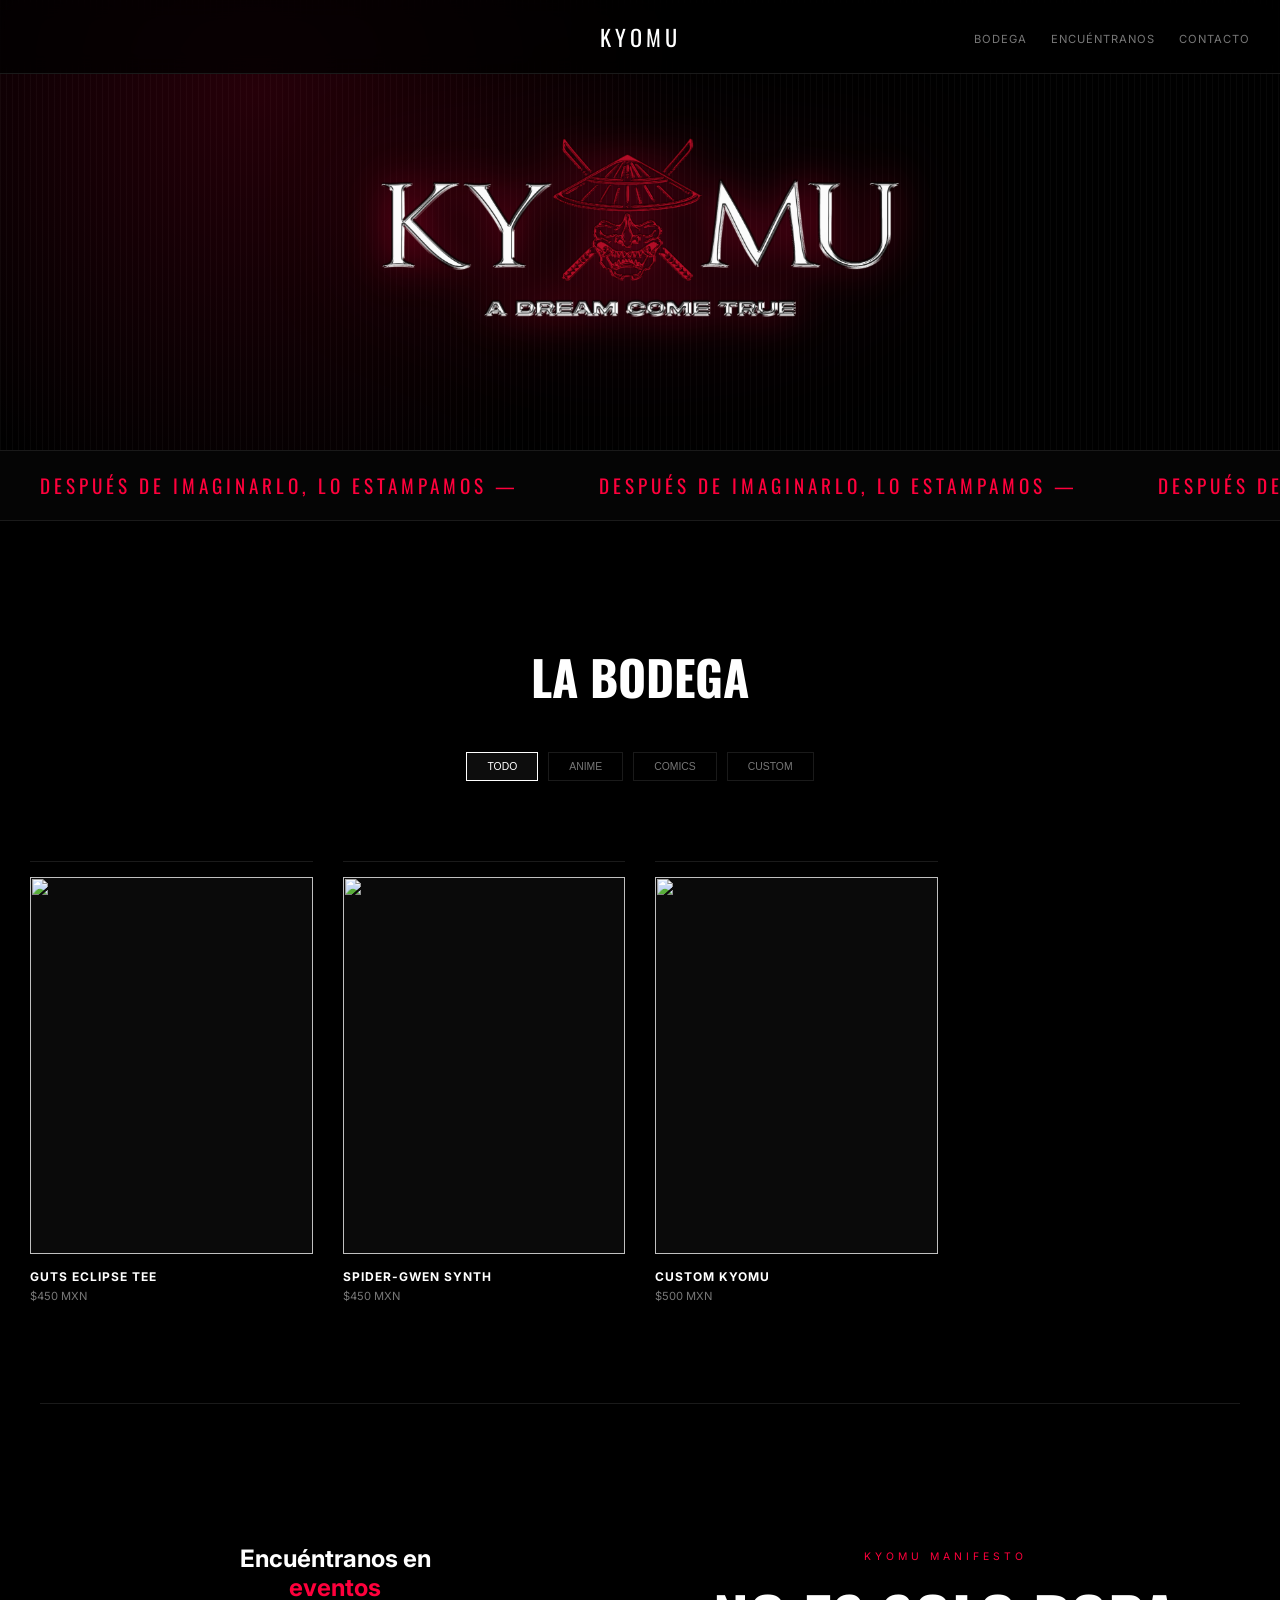
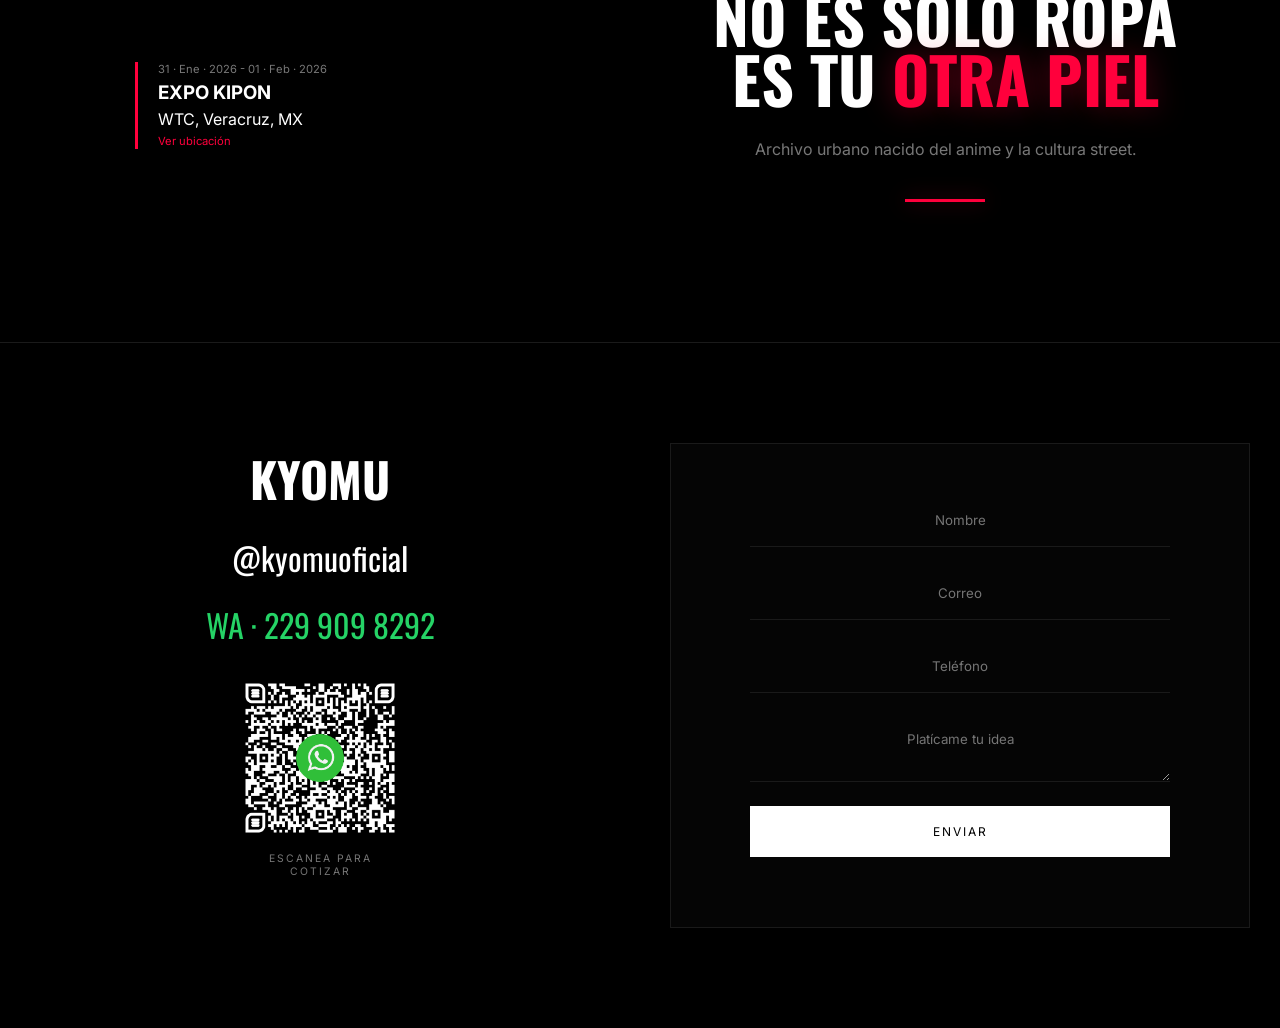
==== index.html @ 56b62569 "titulo" ====
<!DOCTYPE html>
<html lang="es">

<head>
    <meta charset="UTF-8">
    <meta name="viewport" content="width=device-width, initial-scale=1.0">
    <title>KYOMU | STREETWEAR</title>

    <link href="https://fonts.googleapis.com/css2?family=Inter:wght@300;400;700&family=Oswald:wght@600;700&display=swap"
        rel="stylesheet">

    <link rel="icon" href="/favicon.ico" type="image/x-icon">

    <style>
        :root {
            --bg: #000;
            --text: #fff;
            --muted: #777;
            --accent: #ff003c;
            --border: #1a1a1a;
            --font-main: 'Inter', sans-serif;
            --font-display: 'Oswald', sans-serif;
        }

        * {
            margin: 0;
            padding: 0;
            box-sizing: border-box;
        }

        html {
            scroll-behavior: smooth;
        }

        body {
            background: var(--bg);
            color: var(--text);
            font-family: var(--font-main);
            overflow-x: hidden;
        }

        /* Ocultar elementos */
        .hidden {
            display: none !important;
        }

        /* ================= HEADER ================= */
        header {
            position: fixed;
            top: 0;
            width: 100%;
            z-index: 1000;
            padding: 20px 30px;
            display: flex;
            justify-content: center;
            align-items: center;
            background: rgba(0, 0, 0, 0.75);
            backdrop-filter: blur(10px);
            border-bottom: 1px solid var(--border);
        }

        .logo {
            font-family: var(--font-display);
            letter-spacing: 4px;
            font-size: 1.4rem;
        }

        nav {
            position: absolute;
            right: 30px;
        }

        nav a {
            margin-left: 20px;
            font-size: 0.7rem;
            text-transform: uppercase;
            color: var(--muted);
            text-decoration: none;
            letter-spacing: 1px;
        }

        nav a:hover {
            color: var(--text);
        }

        /* ================= HERO ================= */
        .hero {
            min-height: 50vh;
            display: flex;
            justify-content: center;
            padding: 120px 30px 40px;
            text-align: center;
            background:
                radial-gradient(circle at 20% 20%, rgba(255, 0, 60, 0.15), transparent 40%),
                repeating-linear-gradient(90deg, rgba(255, 255, 255, 0.03) 0, rgba(255, 255, 255, 0.03) 1px, transparent 1px, transparent 6px),
                #000;
        }

        .hero-logo {
            max-width: 520px;
            margin: 0 auto;
        }

        .hero-logo img {
            width: 100%;
            height: auto;
            display: block;
            filter: drop-shadow(0 0 20px rgba(255, 0, 60, 0.45)) drop-shadow(0 0 60px rgba(255, 0, 60, 0.25));
            opacity: 0;
            animation: heroLogoFade 1.4s ease forwards;
        }

        @keyframes heroLogoFade {
            from {
                opacity: 0;
                transform: scale(0.94);
            }

            to {
                opacity: 1;
                transform: scale(1);
            }
        }

        /* ================= TICKER ================= */
        .ticker {
            overflow: hidden;
            border-top: 1px solid var(--border);
            border-bottom: 1px solid var(--border);
            background: #050505;
        }

        .ticker-track {
            display: flex;
            width: max-content;
            animation: scroll 25s linear infinite;
        }

        .ticker span {
            font-family: var(--font-display);
            font-size: 1.2rem;
            letter-spacing: 4px;
            text-transform: uppercase;
            padding: 20px 40px;
            white-space: nowrap;
            color: var(--accent);
        }

        @keyframes scroll {
            to {
                transform: translateX(-50%);
            }
        }

        /* ================= SHOP ================= */
        .shop-header {
            padding: 120px 30px 40px;
            text-align: center;
        }

        .shop-header h2 {
            font-family: var(--font-display);
            font-size: 3rem;
            text-transform: uppercase;
        }

        .filter-nav {
            display: flex;
            gap: 10px;
            justify-content: center;
            margin-top: 40px;
        }

        .filter-btn {
            background: none;
            border: 1px solid var(--border);
            color: var(--muted);
            padding: 8px 20px;
            font-size: 0.65rem;
            text-transform: uppercase;
            cursor: pointer;
            transition: 0.3s;
        }

        .filter-btn.active {
            border-color: var(--text);
            color: var(--text);
            background: rgba(255, 255, 255, 0.05);
        }

        .grid {
            display: grid;
            grid-template-columns: repeat(2, 1fr);
            gap: 30px;
            padding: 40px 30px 100px;
        }

        .card {
            border-top: 1px solid var(--border);
            padding-top: 15px;
        }

        .img-box {
            aspect-ratio: 3/4;
            background: #0a0a0a;
            overflow: hidden;
            margin-bottom: 15px;
        }

        .img-box img {
            width: 100%;
            height: 100%;
            object-fit: cover;
            transition: .6s;
        }

        .card:hover img {
            transform: scale(1.08);
        }

        .card-info h3 {
            font-size: 0.75rem;
            text-transform: uppercase;
            letter-spacing: 1px;
        }

        .card-info p {
            font-size: 0.7rem;
            color: var(--muted);
            margin-top: 5px;
        }

        /* ================= EVENTS & MANIFESTO ================= */
        .split-section {
            padding: 140px 30px;
            border-top: 1px solid var(--border);
            display: grid;
            gap: 80px;
            text-align: center;
        }

        .event-list {
            margin-top: 60px;
            display: grid;
            gap: 40px;
            max-width: 400px;
            margin-left: auto;
            margin-right: auto;
        }

        .event {
            border-left: 3px solid var(--accent);
            padding-left: 20px;
            opacity: 0;
            transform: translateY(20px);
            transition: .6s ease;
            text-align: left;
        }

        .event.visible {
            opacity: 1;
            transform: translateY(0);
        }

        .event .date {
            font-size: 0.7rem;
            color: var(--muted);
        }

        .event h3 {
            text-transform: uppercase;
            margin: 5px 0;
        }

        .event a {
            font-size: 0.7rem;
            color: var(--accent);
            text-decoration: none;
        }

        .countdown {
            margin-top: 40px;
            font-size: 1.1rem;
            color: var(--accent);
            letter-spacing: 2px;
            font-family: var(--font-display);
            text-transform: uppercase;
        }

        .manifesto-vibe .tagline {
            display: inline-block;
            font-size: 0.65rem;
            letter-spacing: 4px;
            text-transform: uppercase;
            color: var(--accent);
            margin-bottom: 25px;
        }

        .manifesto-vibe h2 {
            font-family: var(--font-display);
            font-size: clamp(2.5rem, 5vw, 4rem);
            line-height: 0.95;
            text-transform: uppercase;
        }

        .manifesto-vibe .accent {
            color: var(--accent);
            text-shadow: 0 0 30px rgba(255, 0, 60, 0.35);
        }

        .manifesto-lead {
            margin-top: 30px;
            font-size: 1rem;
            max-width: 420px;
            margin-left: auto;
            margin-right: auto;
            color: var(--muted);
        }

        .manifesto-bar {
            width: 80px;
            height: 3px;
            background: var(--accent);
            margin: 40px auto 0;
            box-shadow: 0 0 20px rgba(255, 0, 60, 0.4);
        }

        /* ================= FOOTER ================= */
        .footer {
            padding: 100px 30px;
            display: grid;
            gap: 60px;
            border-top: 1px solid var(--border);
            text-align: center;
        }

        .footer-left,
        .footer-right {
            display: flex;
            flex-direction: column;
            align-items: center;
        }

        .footer-left h2 {
            font-family: var(--font-display);
            font-size: 3rem;
        }

        .footer-left a {
            display: block;
            margin-top: 20px;
            font-size: 0.9rem;
            text-decoration: none;
        }

        .footer-left .ig {
            font-family: var(--font-display);
            font-size: 2rem;
            color: white;
        }

        .footer-left .wa {
            font-family: var(--font-display);
            font-size: 2rem;
            color: #25D366;
        }

        .qr-box {
            margin-top: 30px;
            max-width: 160px;
            text-align: center;
        }

        .qr-box img {
            width: 100%;
            border-radius: 8px;
            transition: .4s;
        }

        .qr-box img:hover {
            transform: scale(1.05);
            box-shadow: 0 0 25px rgba(255, 0, 60, 0.3);
        }

        .qr-box p {
            margin-top: 10px;
            font-size: 0.65rem;
            letter-spacing: 2px;
            text-transform: uppercase;
            color: var(--muted);
        }

        .footer-right {
            border: 1px solid var(--border);
            padding: 50px 40px;
            background: #050505;
        }

        .footer-right form {
            width: 100%;
            max-width: 420px;
        }

        .footer-right input,
        .footer-right textarea,
        .footer-right button {
            width: 100%;
            background: none;
            border: none;
            border-bottom: 1px solid var(--border);
            padding: 18px 0;
            color: white;
            margin-bottom: 20px;
            text-align: center;
            font-family: var(--font-main);
        }

        .footer-right button {
            background: white;
            color: black;
            border: none;
            font-size: 0.75rem;
            letter-spacing: 2px;
            text-transform: uppercase;
            cursor: pointer;
            transition: 0.3s;
        }

        .footer-right button:hover {
            background: var(--accent);
            color: white;
        }

        /* ================= EFFECTS ================= */
        .glitch-text {
            animation: glitch 0.6s linear;
        }

        @keyframes glitch {
            20% {
                transform: translate(-2px, 1px);
            }

            40% {
                transform: translate(2px, -1px);
            }

            60% {
                transform: translate(-1px, 2px);
            }
        }

        /* ================= RESPONSIVE ================= */
        @media (min-width: 1024px) {
            .grid {
                grid-template-columns: repeat(4, 1fr);
            }

            .split-section {
                grid-template-columns: 1fr 1fr;
                max-width: 1200px;
                margin: 0 auto;
            }

            .footer {
                grid-template-columns: 1fr 1fr;
            }
        }

        @media (max-width: 768px) {
            header {
                flex-direction: column;
                gap: 15px;
            }

            nav {
                position: static;
            }
        }
    </style>
</head>

<body>

    <header>
        <div class="logo">KYOMU</div>
        <nav>
            <a href="#shop">Bodega</a>
            <a href="#events">Encuéntranos</a>
            <a href="#contact">Contacto</a>
        </nav>
    </header>

    <section class="hero">
        <div class="hero-logo">
            <img src="logo.png" alt="KYOMU Logo">
        </div>
    </section>

    <div class="ticker">
        <div class="ticker-track">
            <span>DESPUÉS DE IMAGINARLO, LO ESTAMPAMOS — </span>
            <span>DESPUÉS DE IMAGINARLO, LO ESTAMPAMOS — </span>
            <span>DESPUÉS DE IMAGINARLO, LO ESTAMPAMOS — </span>
            <span>DESPUÉS DE IMAGINARLO, LO ESTAMPAMOS — </span>
            <span>DESPUÉS DE IMAGINARLO, LO ESTAMPAMOS — </span>
        </div>
    </div>

    <section class="shop-header" id="shop">
        <h2>La Bodega</h2>
        <div class="filter-nav">
            <button class="filter-btn active" onclick="filterBy('all', this)">Todo</button>
            <button class="filter-btn" onclick="filterBy('anime', this)">Anime</button>
            <button class="filter-btn" onclick="filterBy('comics', this)">Comics</button>
            <button class="filter-btn" onclick="filterBy('custom', this)">Custom</button>
        </div>
    </section>

    <div class="grid" id="product-grid"></div>

    <section class="split-section" id="events">
        <div>
            <h2>Encuéntranos en<br><span style="color:var(--accent)">eventos</span></h2>

            <div class="countdown" id="countdown">Iniciando...</div>

            <div class="event-list">
                <div class="event" data-date="2026-01-31T09:00:00">

                    <!-- Para cambiar el contador: Ve a la línea 214 y cambia el valor de data-date="2026-01-31T09:00:00". No necesitas tocar nada más. -->


                    <p class="date">31 · Ene · 2026 - 01 · Feb · 2026</p>
                    <h3>Expo Kipon</h3>
                    <p>WTC, Veracruz, MX</p>
                    <a href="#" target="_blank">Ver ubicación</a>
                </div>

                <!-- <div class="event">
                    <p class="date">02 · NOV · 2026</p>
                    <h3>Street Art Expo</h3>
                    <p>Puebla, MX</p>
                </div> -->
            </div>
        </div>

        <div class="manifesto-vibe">
            <span class="tagline">KYOMU MANIFESTO</span>
            <h2>No es solo ropa<br>es tu <span class="accent">otra piel</span></h2>
            <p class="manifesto-lead">Archivo urbano nacido del anime y la cultura street.</p>
            <div class="manifesto-bar"></div>
        </div>
    </section>

    <footer class="footer" id="contact">
        <div class="footer-left">
            <h2>KYOMU</h2>
            <a class="ig" href="https://instagram.com/kyomuoficial" target="_blank">@kyomuoficial</a>
            <a class="wa" href="https://wa.me/522299098292" target="_blank">WA · 229 909 8292</a>
            <div class="qr-box">
                <img src="qrwa.png" alt="QR WhatsApp">
                <p>Escanea para cotizar</p>
            </div>
        </div>

        <div class="footer-right">
            <form action="https://formspree.io/f/xbdlzrrk" method="POST" class="contact-form">
                <input type="text" name="name" placeholder="Nombre" required>
                <input type="email" name="email" placeholder="Correo" required>
                <input type="tel" name="phone" placeholder="Teléfono" required>
                <textarea name="message" placeholder="Platícame tu idea" required></textarea>
                <button type="submit">Enviar</button>
            </form>
        </div>
    </footer>

    <script>
        // 1. GESTIÓN DE PRODUCTOS
        const products = [
            { name: "Guts Eclipse Tee", price: "$450 MXN", cat: "anime", img: "https://images.unsplash.com/photo-1576566588028-4147f3842f27?q=80&w=1000" },
            { name: "Spider-Gwen Synth", price: "$450 MXN", cat: "comics", img: "https://images.unsplash.com/photo-1503341455253-b2e72333dbdb?q=80&w=1000" },
            { name: "Custom KYOMU", price: "$500 MXN", cat: "custom", img: "https://images.unsplash.com/photo-1583743814966-8936f5b7be1a?q=80&w=1000" }
        ];

        function renderProducts(filter = 'all') {
            const grid = document.getElementById('product-grid');
            grid.innerHTML = '';
            const items = filter === 'all' ? products : products.filter(p => p.cat === filter);

            items.forEach(p => {
                grid.innerHTML += `
                    <div class="card">
                        <div class="img-box"><img src="${p.img}"></div>
                        <div class="card-info">
                            <h3>${p.name}</h3>
                            <p>${p.price}</p>
                        </div>
                    </div>`;
            });
        }

        function filterBy(cat, el) {
            document.querySelectorAll('.filter-btn').forEach(b => b.classList.remove('active'));
            el.classList.add('active');
            const h2 = document.querySelector('.shop-header h2');
            h2.classList.add('glitch-text');
            setTimeout(() => h2.classList.remove('glitch-text'), 600);
            renderProducts(cat);
        }

        renderProducts();

        // 2. ANIMACIÓN DE EVENTOS AL HACER SCROLL
        const observer = new IntersectionObserver(entries => {
            entries.forEach(e => {
                if (e.isIntersecting) e.target.classList.add('visible');
            });
        }, { threshold: 0.3 });
        document.querySelectorAll('.event').forEach(e => observer.observe(e));

        // 3. CONTADOR DINÁMICO CON AUTOCULTADO
        function initCountdown() {
            const firstEvent = document.querySelector('.event[data-date]');
            const display = document.getElementById("countdown");

            if (!firstEvent || !display) return;

            const targetDate = new Date(firstEvent.dataset.date).getTime();

            const update = () => {
                const now = new Date().getTime();
                const diff = targetDate - now;

                // Si la fecha ya pasó, ocultamos el contador
                if (diff <= 0) {
                    display.classList.add('hidden');
                    // Opcional: Ocultar también la tarjeta del evento si ya pasó
                    // firstEvent.classList.add('hidden');
                    return clearInterval(timer);
                }

                const d = Math.floor(diff / (1000 * 60 * 60 * 24));
                const h = Math.floor((diff / (1000 * 60 * 60)) % 24);
                const m = Math.floor((diff / (1000 * 60)) % 60);

                display.textContent = `Próximo evento en ${d}d · ${h}h · ${m}m`;
            };

            const timer = setInterval(update, 1000);
            update();
        }

        initCountdown();
    </script>

</body>

</html>
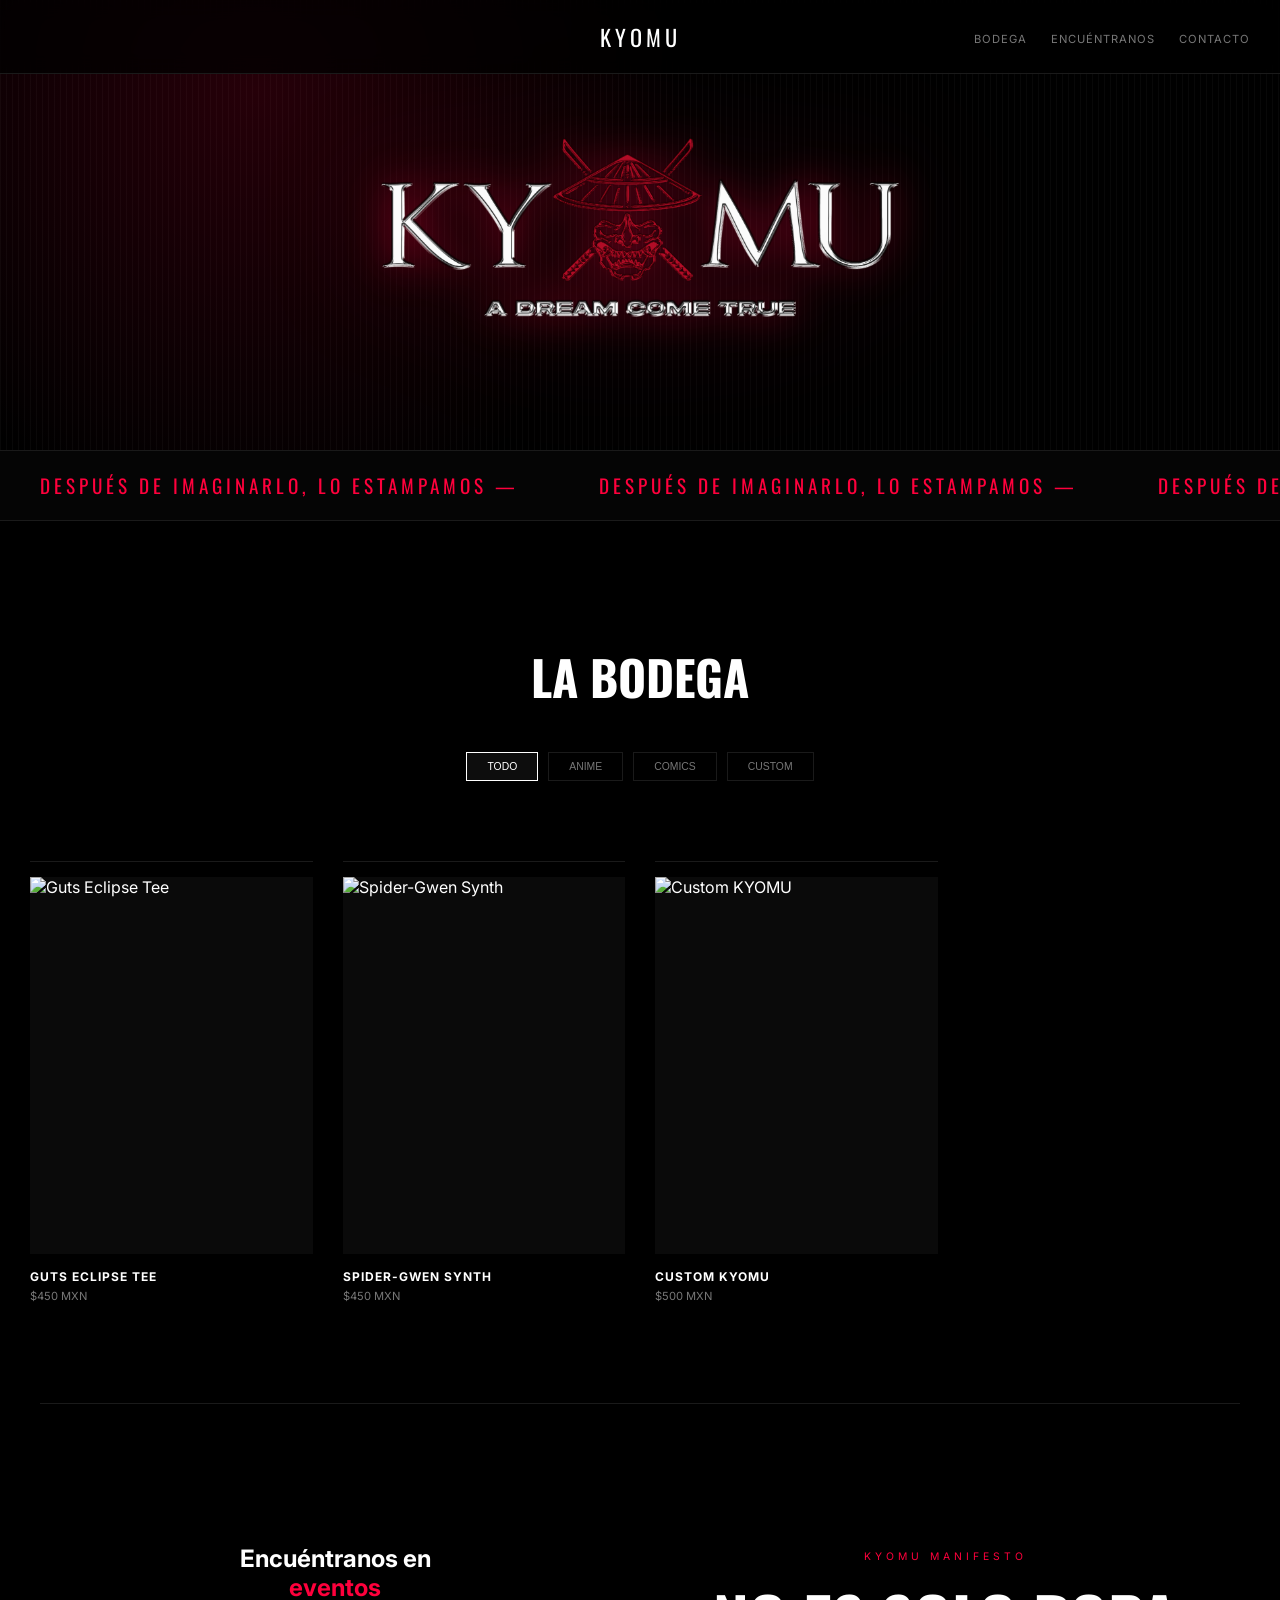
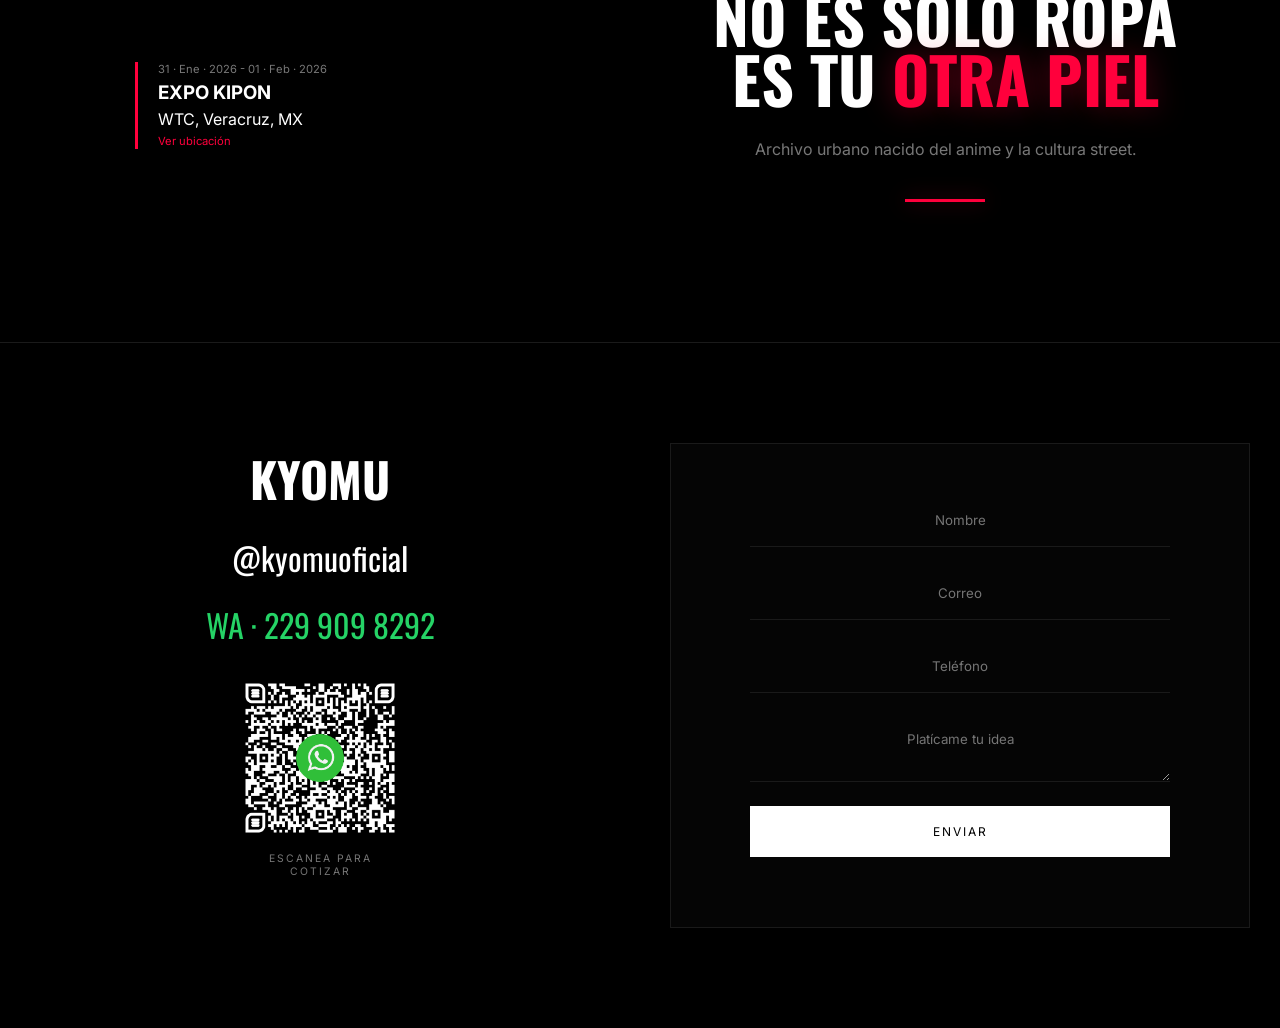
==== commit 612c2127: "cambio html de JS la galeria" ====
--- a/index.html
+++ b/index.html
@@ -517,7 +517,45 @@
         </div>
     </section>
 
-    <div class="grid" id="product-grid"></div>
+    <div class="grid" id="product-grid">
+
+        <!-- ANIME -->
+        <div class="card" data-cat="anime">
+            <div class="img-box">
+                <img src="https://images.unsplash.com/photo-1576566588028-4147f3842f27?q=80&w=1000"
+                    alt="Guts Eclipse Tee">
+            </div>
+            <div class="card-info">
+                <h3>Guts Eclipse Tee</h3>
+                <p>$450 MXN</p>
+            </div>
+        </div>
+
+        <!-- COMICS -->
+        <div class="card" data-cat="comics">
+            <div class="img-box">
+                <img src="https://images.unsplash.com/photo-1503341455253-b2e72333dbdb?q=80&w=1000"
+                    alt="Spider-Gwen Synth">
+            </div>
+            <div class="card-info">
+                <h3>Spider-Gwen Synth</h3>
+                <p>$450 MXN</p>
+            </div>
+        </div>
+
+        <!-- CUSTOM -->
+        <div class="card" data-cat="custom">
+            <div class="img-box">
+                <img src="https://images.unsplash.com/photo-1583743814966-8936f5b7be1a?q=80&w=1000" alt="Custom KYOMU">
+            </div>
+            <div class="card-info">
+                <h3>Custom KYOMU</h3>
+                <p>$500 MXN</p>
+            </div>
+        </div>
+
+    </div>
+
 
     <section class="split-section" id="events">
         <div>
@@ -534,7 +572,7 @@
                     <p class="date">31 · Ene · 2026 - 01 · Feb · 2026</p>
                     <h3>Expo Kipon</h3>
                     <p>WTC, Veracruz, MX</p>
-                    <a href="#" target="_blank">Ver ubicación</a>
+                    <a href="https://maps.app.goo.gl/8bA6WhHMr4HdwrRj9" target="_blank">Ver ubicación</a>
                 </div>
 
                 <!-- <div class="event">
@@ -576,40 +614,24 @@
     </footer>
 
     <script>
-        // 1. GESTIÓN DE PRODUCTOS
-        const products = [
-            { name: "Guts Eclipse Tee", price: "$450 MXN", cat: "anime", img: "https://images.unsplash.com/photo-1576566588028-4147f3842f27?q=80&w=1000" },
-            { name: "Spider-Gwen Synth", price: "$450 MXN", cat: "comics", img: "https://images.unsplash.com/photo-1503341455253-b2e72333dbdb?q=80&w=1000" },
-            { name: "Custom KYOMU", price: "$500 MXN", cat: "custom", img: "https://images.unsplash.com/photo-1583743814966-8936f5b7be1a?q=80&w=1000" }
-        ];
-
-        function renderProducts(filter = 'all') {
-            const grid = document.getElementById('product-grid');
-            grid.innerHTML = '';
-            const items = filter === 'all' ? products : products.filter(p => p.cat === filter);
-
-            items.forEach(p => {
-                grid.innerHTML += `
-                    <div class="card">
-                        <div class="img-box"><img src="${p.img}"></div>
-                        <div class="card-info">
-                            <h3>${p.name}</h3>
-                            <p>${p.price}</p>
-                        </div>
-                    </div>`;
-            });
-        }
-
         function filterBy(cat, el) {
-            document.querySelectorAll('.filter-btn').forEach(b => b.classList.remove('active'));
+            document.querySelectorAll('.filter-btn')
+                .forEach(b => b.classList.remove('active'));
             el.classList.add('active');
+
             const h2 = document.querySelector('.shop-header h2');
             h2.classList.add('glitch-text');
             setTimeout(() => h2.classList.remove('glitch-text'), 600);
-            renderProducts(cat);
-        }
-
-        renderProducts();
+
+            document.querySelectorAll('#product-grid .card').forEach(card => {
+                if (cat === 'all' || card.dataset.cat === cat) {
+                    card.style.display = 'block';
+                } else {
+                    card.style.display = 'none';
+                }
+            });
+        }
+
 
         // 2. ANIMACIÓN DE EVENTOS AL HACER SCROLL
         const observer = new IntersectionObserver(entries => {
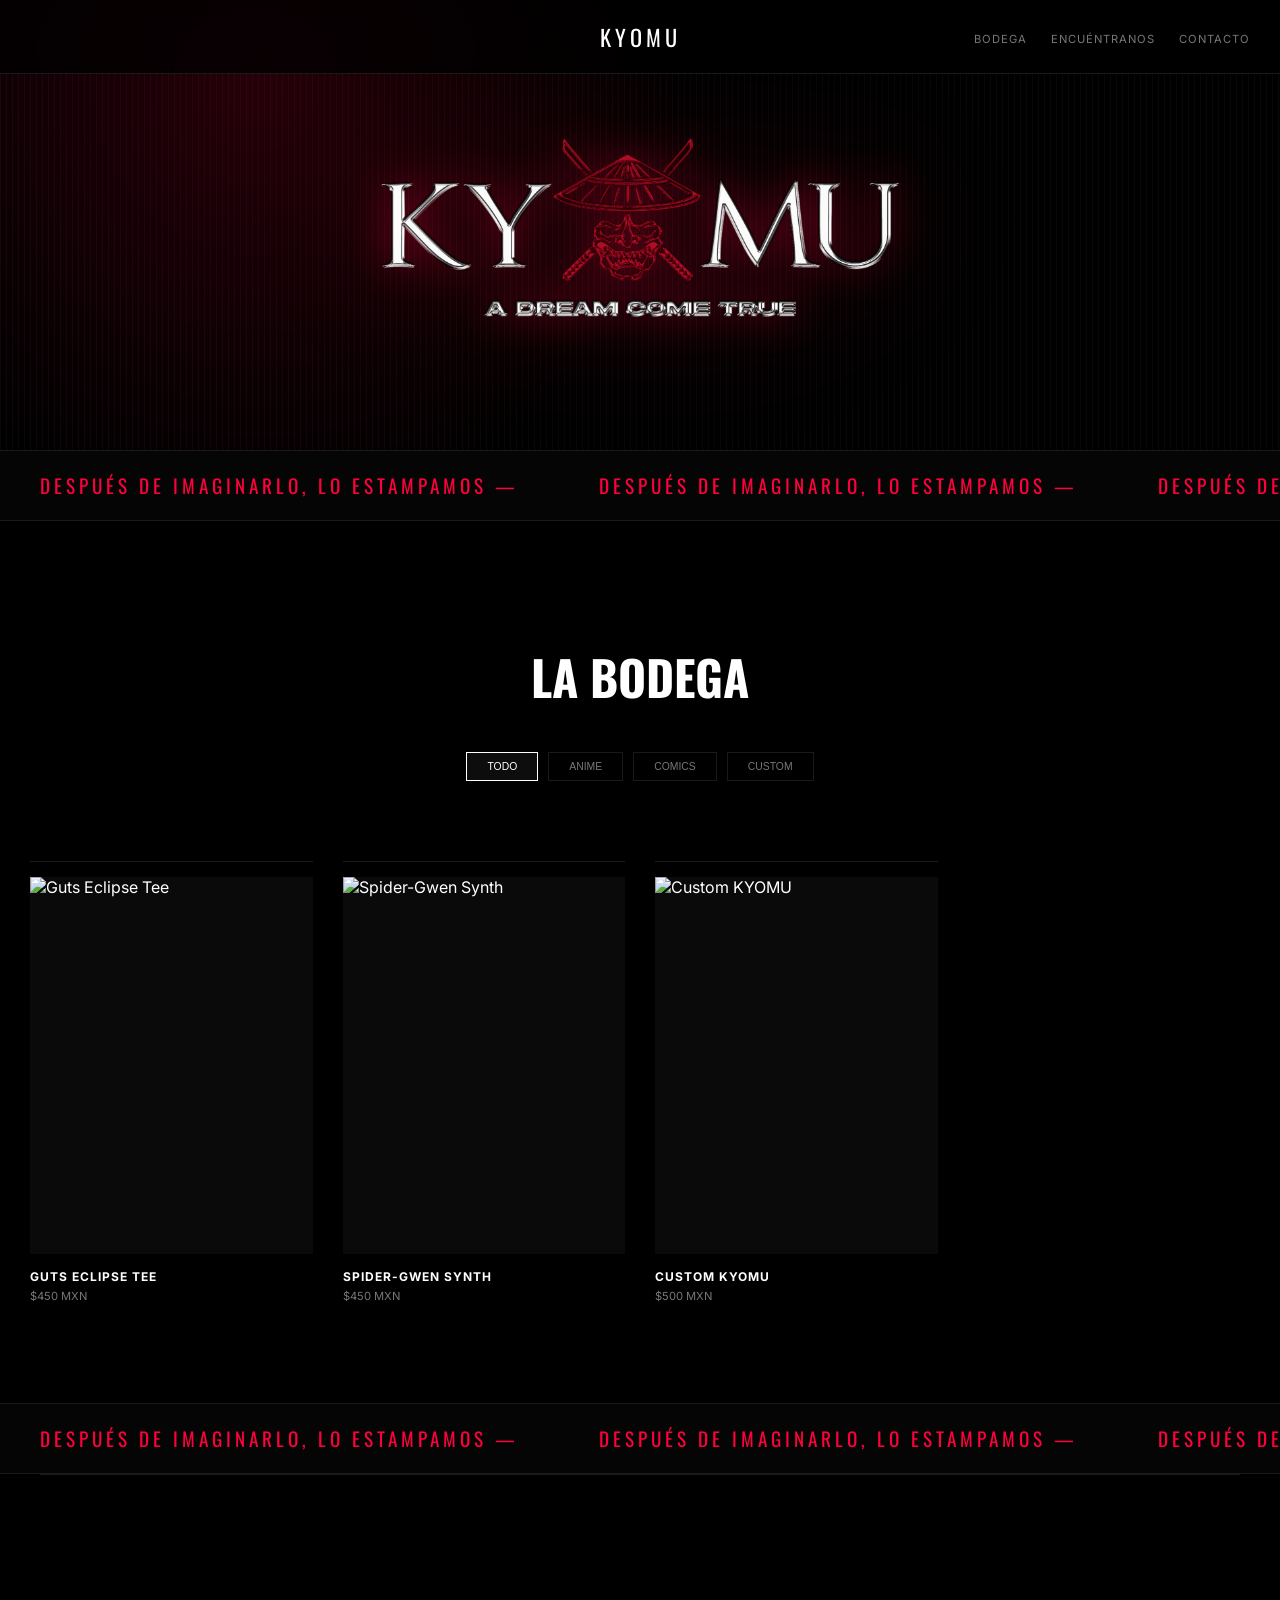
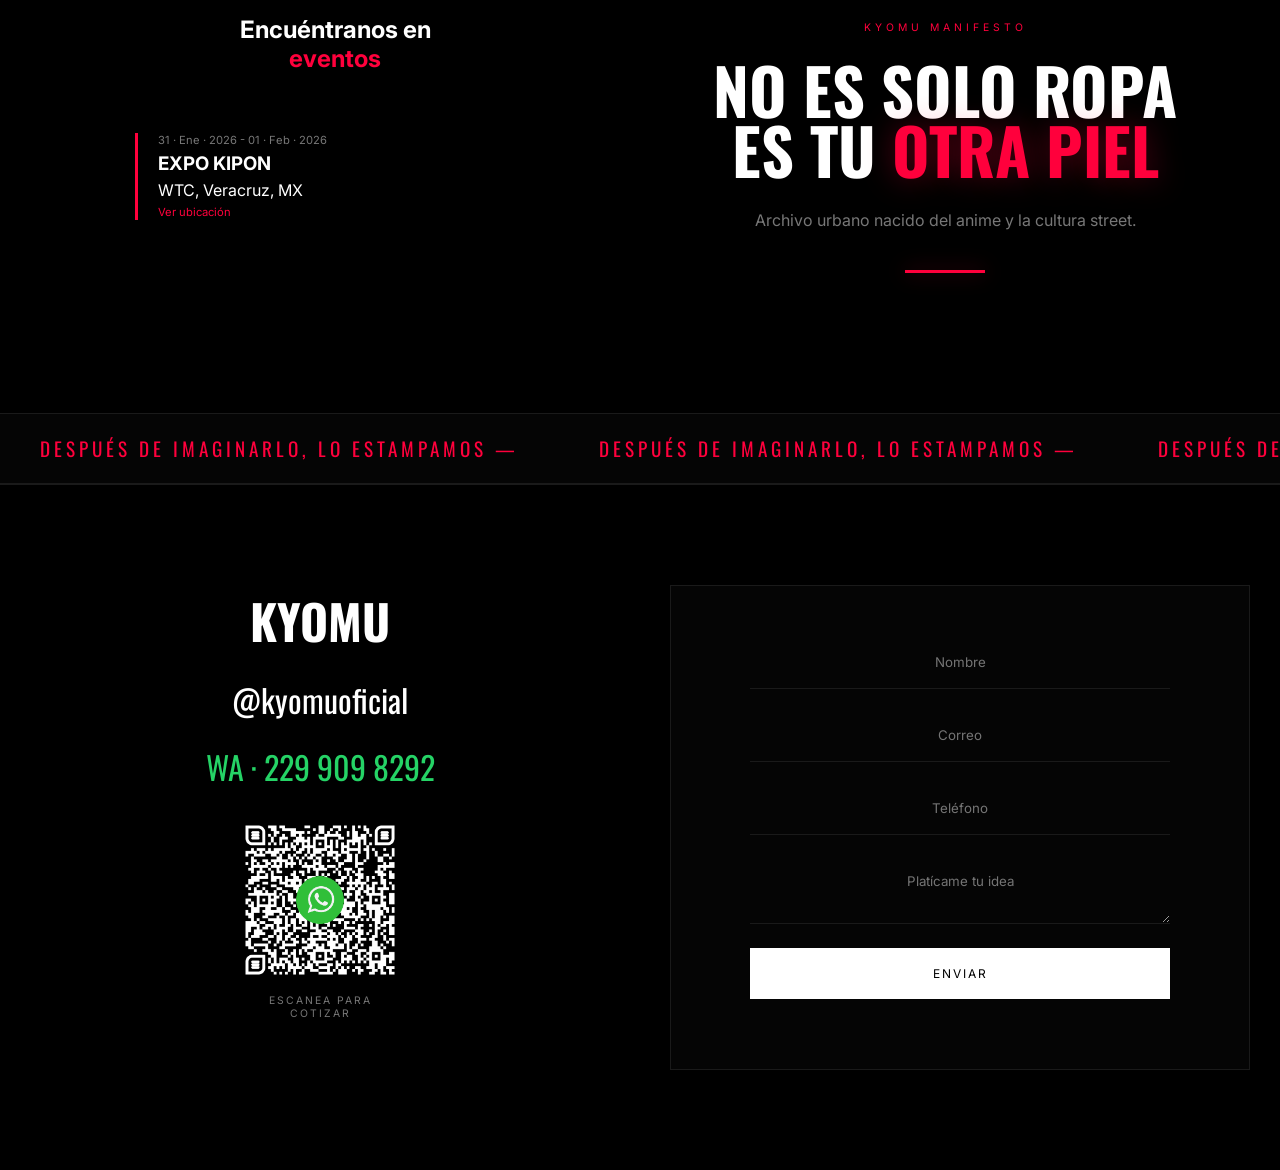
==== commit 75720fc4: "Footer a seccion" ====
--- a/index.html
+++ b/index.html
@@ -2,680 +2,733 @@
 <html lang="es">
 
 <head>
-    <meta charset="UTF-8">
-    <meta name="viewport" content="width=device-width, initial-scale=1.0">
-    <title>KYOMU | STREETWEAR</title>
-
-    <link href="https://fonts.googleapis.com/css2?family=Inter:wght@300;400;700&family=Oswald:wght@600;700&display=swap"
-        rel="stylesheet">
-
-    <link rel="icon" href="/favicon.ico" type="image/x-icon">
-
-    <style>
-        :root {
-            --bg: #000;
-            --text: #fff;
-            --muted: #777;
-            --accent: #ff003c;
-            --border: #1a1a1a;
-            --font-main: 'Inter', sans-serif;
-            --font-display: 'Oswald', sans-serif;
-        }
-
-        * {
-            margin: 0;
-            padding: 0;
-            box-sizing: border-box;
-        }
-
-        html {
-            scroll-behavior: smooth;
-        }
-
-        body {
-            background: var(--bg);
-            color: var(--text);
-            font-family: var(--font-main);
-            overflow-x: hidden;
-        }
-
-        /* Ocultar elementos */
-        .hidden {
-            display: none !important;
-        }
-
-        /* ================= HEADER ================= */
-        header {
-            position: fixed;
-            top: 0;
-            width: 100%;
-            z-index: 1000;
-            padding: 20px 30px;
-            display: flex;
-            justify-content: center;
-            align-items: center;
-            background: rgba(0, 0, 0, 0.75);
-            backdrop-filter: blur(10px);
-            border-bottom: 1px solid var(--border);
-        }
-
-        .logo {
-            font-family: var(--font-display);
-            letter-spacing: 4px;
-            font-size: 1.4rem;
-        }
-
-        nav {
-            position: absolute;
-            right: 30px;
-        }
-
-        nav a {
-            margin-left: 20px;
-            font-size: 0.7rem;
-            text-transform: uppercase;
-            color: var(--muted);
-            text-decoration: none;
-            letter-spacing: 1px;
-        }
-
-        nav a:hover {
-            color: var(--text);
-        }
-
-        /* ================= HERO ================= */
-        .hero {
-            min-height: 50vh;
-            display: flex;
-            justify-content: center;
-            padding: 120px 30px 40px;
-            text-align: center;
-            background:
-                radial-gradient(circle at 20% 20%, rgba(255, 0, 60, 0.15), transparent 40%),
-                repeating-linear-gradient(90deg, rgba(255, 255, 255, 0.03) 0, rgba(255, 255, 255, 0.03) 1px, transparent 1px, transparent 6px),
-                #000;
-        }
-
-        .hero-logo {
-            max-width: 520px;
+   <meta charset="UTF-8">
+   <meta name="viewport" content="width=device-width, initial-scale=1.0">
+   <title>KYOMU | STREETWEAR</title>
+
+   <link href="https://fonts.googleapis.com/css2?family=Inter:wght@300;400;700&family=Oswald:wght@600;700&display=swap"
+      rel="stylesheet">
+
+   <link rel="icon" href="/favicon.ico" type="image/x-icon">
+
+   <style>
+      :root {
+         --bg: #000;
+         --text: #fff;
+         --muted: #777;
+         --accent: #ff003c;
+         --border: #1a1a1a;
+         --font-main: 'Inter', sans-serif;
+         --font-display: 'Oswald', sans-serif;
+      }
+
+      * {
+         margin: 0;
+         padding: 0;
+         box-sizing: border-box;
+      }
+
+      html {
+         scroll-behavior: smooth;
+      }
+
+      body {
+         background: var(--bg);
+         color: var(--text);
+         font-family: var(--font-main);
+         overflow-x: hidden;
+      }
+
+      /* Ocultar elementos */
+      .hidden {
+         display: none !important;
+      }
+
+      /* ================= HEADER ================= */
+      header {
+         position: fixed;
+         top: 0;
+         width: 100%;
+         z-index: 1000;
+         padding: 20px 30px;
+         display: flex;
+         justify-content: center;
+         align-items: center;
+         background: rgba(0, 0, 0, 0.75);
+         backdrop-filter: blur(10px);
+         border-bottom: 1px solid var(--border);
+      }
+
+      .logo {
+         font-family: var(--font-display);
+         letter-spacing: 4px;
+         font-size: 1.4rem;
+      }
+
+      nav {
+         position: absolute;
+         right: 30px;
+      }
+
+      nav a {
+         margin-left: 20px;
+         font-size: 0.7rem;
+         text-transform: uppercase;
+         color: var(--muted);
+         text-decoration: none;
+         letter-spacing: 1px;
+      }
+
+      nav a:hover {
+         color: var(--text);
+      }
+
+      /* ================= HERO ================= */
+      .hero {
+         min-height: 50vh;
+         display: flex;
+         justify-content: center;
+         padding: 120px 30px 40px;
+         text-align: center;
+         background:
+            radial-gradient(circle at 20% 20%, rgba(255, 0, 60, 0.15), transparent 40%),
+            repeating-linear-gradient(90deg, rgba(255, 255, 255, 0.03) 0, rgba(255, 255, 255, 0.03) 1px, transparent 1px, transparent 6px),
+            #000;
+      }
+
+      .hero-logo {
+         max-width: 520px;
+         margin: 0 auto;
+      }
+
+      .hero-logo img {
+         width: 100%;
+         height: auto;
+         display: block;
+         filter: drop-shadow(0 0 20px rgba(255, 0, 60, 0.45)) drop-shadow(0 0 60px rgba(255, 0, 60, 0.25));
+         opacity: 0;
+         animation: heroLogoFade 1.4s ease forwards;
+      }
+
+      @keyframes heroLogoFade {
+         from {
+            opacity: 0;
+            transform: scale(0.94);
+         }
+
+         to {
+            opacity: 1;
+            transform: scale(1);
+         }
+      }
+
+      /* ================= TICKER ================= */
+      .ticker {
+         overflow: hidden;
+         border-top: 1px solid var(--border);
+         border-bottom: 1px solid var(--border);
+         background: #050505;
+      }
+
+      .ticker-track {
+         display: flex;
+         width: max-content;
+         animation: scroll 25s linear infinite;
+      }
+
+      .ticker span {
+         font-family: var(--font-display);
+         font-size: 1.2rem;
+         letter-spacing: 4px;
+         text-transform: uppercase;
+         padding: 20px 40px;
+         white-space: nowrap;
+         color: var(--accent);
+      }
+
+      @keyframes scroll {
+         to {
+            transform: translateX(-50%);
+         }
+      }
+
+      /* ================= SHOP ================= */
+      .shop-header {
+         padding: 120px 30px 40px;
+         text-align: center;
+      }
+
+      .shop-header h2 {
+         font-family: var(--font-display);
+         font-size: 3rem;
+         text-transform: uppercase;
+      }
+
+      .filter-nav {
+         display: flex;
+         gap: 10px;
+         justify-content: center;
+         margin-top: 40px;
+      }
+
+      .filter-btn {
+         background: none;
+         border: 1px solid var(--border);
+         color: var(--muted);
+         padding: 8px 20px;
+         font-size: 0.65rem;
+         text-transform: uppercase;
+         cursor: pointer;
+         transition: 0.3s;
+      }
+
+      .filter-btn.active {
+         border-color: var(--text);
+         color: var(--text);
+         background: rgba(255, 255, 255, 0.05);
+      }
+
+      .grid {
+         display: grid;
+         grid-template-columns: repeat(2, 1fr);
+         gap: 30px;
+         padding: 40px 30px 100px;
+      }
+
+      .card {
+         border-top: 1px solid var(--border);
+         padding-top: 15px;
+      }
+
+      .img-box {
+         aspect-ratio: 3/4;
+         background: #0a0a0a;
+         overflow: hidden;
+         margin-bottom: 15px;
+      }
+
+      .img-box img {
+         width: 100%;
+         height: 100%;
+         object-fit: cover;
+         transition: .6s;
+      }
+
+      .card:hover img {
+         transform: scale(1.08);
+      }
+
+      .card-info h3 {
+         font-size: 0.75rem;
+         text-transform: uppercase;
+         letter-spacing: 1px;
+      }
+
+      .card-info p {
+         font-size: 0.7rem;
+         color: var(--muted);
+         margin-top: 5px;
+      }
+
+      /* ================= EVENTS & MANIFESTO ================= */
+      .split-section {
+         padding: 140px 30px;
+         border-top: 1px solid var(--border);
+         display: grid;
+         gap: 80px;
+         text-align: center;
+      }
+
+      .event-list {
+         margin-top: 60px;
+         display: grid;
+         gap: 40px;
+         max-width: 400px;
+         margin-left: auto;
+         margin-right: auto;
+      }
+
+      .event {
+         border-left: 3px solid var(--accent);
+         padding-left: 20px;
+         opacity: 0;
+         transform: translateY(20px);
+         transition: .6s ease;
+         text-align: left;
+      }
+
+      .event.visible {
+         opacity: 1;
+         transform: translateY(0);
+      }
+
+      .event .date {
+         font-size: 0.7rem;
+         color: var(--muted);
+      }
+
+      .event h3 {
+         text-transform: uppercase;
+         margin: 5px 0;
+      }
+
+      .event a {
+         font-size: 0.7rem;
+         color: var(--accent);
+         text-decoration: none;
+      }
+
+      .countdown {
+         margin-top: 40px;
+         font-size: 1.1rem;
+         color: var(--accent);
+         letter-spacing: 2px;
+         font-family: var(--font-display);
+         text-transform: uppercase;
+      }
+
+      .manifesto-vibe .tagline {
+         display: inline-block;
+         font-size: 0.65rem;
+         letter-spacing: 4px;
+         text-transform: uppercase;
+         color: var(--accent);
+         margin-bottom: 25px;
+      }
+
+      .manifesto-vibe h2 {
+         font-family: var(--font-display);
+         font-size: clamp(2.5rem, 5vw, 4rem);
+         line-height: 0.95;
+         text-transform: uppercase;
+      }
+
+      .manifesto-vibe .accent {
+         color: var(--accent);
+         text-shadow: 0 0 30px rgba(255, 0, 60, 0.35);
+      }
+
+      .manifesto-lead {
+         margin-top: 30px;
+         font-size: 1rem;
+         max-width: 420px;
+         margin-left: auto;
+         margin-right: auto;
+         color: var(--muted);
+      }
+
+      .manifesto-bar {
+         width: 80px;
+         height: 3px;
+         background: var(--accent);
+         margin: 40px auto 0;
+         box-shadow: 0 0 20px rgba(255, 0, 60, 0.4);
+      }
+
+      /* ================= contacto ================= */
+      .contacto {
+         padding: 100px 30px;
+         display: grid;
+         gap: 60px;
+         border-top: 1px solid var(--border);
+         text-align: center;
+      }
+
+      .contacto-left,
+      .contacto-right {
+         display: flex;
+         flex-direction: column;
+         align-items: center;
+      }
+
+      .contacto-left h2 {
+         font-family: var(--font-display);
+         font-size: 3rem;
+      }
+
+      .contacto-left a {
+         display: block;
+         margin-top: 20px;
+         font-size: 0.9rem;
+         text-decoration: none;
+      }
+
+      .contacto-left .ig {
+         font-family: var(--font-display);
+         font-size: 2rem;
+         color: white;
+      }
+
+      .contacto-left .wa {
+         font-family: var(--font-display);
+         font-size: 2rem;
+         color: #25D366;
+      }
+
+      .qr-box {
+         margin-top: 30px;
+         max-width: 160px;
+         text-align: center;
+      }
+
+      .qr-box img {
+         width: 100%;
+         border-radius: 8px;
+         transition: .4s;
+      }
+
+      .qr-box img:hover {
+         transform: scale(1.05);
+         box-shadow: 0 0 25px rgba(255, 0, 60, 0.3);
+      }
+
+      .qr-box p {
+         margin-top: 10px;
+         font-size: 0.65rem;
+         letter-spacing: 2px;
+         text-transform: uppercase;
+         color: var(--muted);
+      }
+
+      .contacto-right {
+         border: 1px solid var(--border);
+         padding: 50px 40px;
+         background: #050505;
+      }
+
+      .contacto-right form {
+         width: 100%;
+         max-width: 420px;
+      }
+
+      .contacto-right input,
+      .contacto-right textarea,
+      .contacto-right button {
+         width: 100%;
+         background: none;
+         border: none;
+         border-bottom: 1px solid var(--border);
+         padding: 18px 0;
+         color: white;
+         margin-bottom: 20px;
+         text-align: center;
+         font-family: var(--font-main);
+      }
+
+      .contacto-right button {
+         background: white;
+         color: black;
+         border: none;
+         font-size: 0.75rem;
+         letter-spacing: 2px;
+         text-transform: uppercase;
+         cursor: pointer;
+         transition: 0.3s;
+      }
+
+      .contacto-right button:hover {
+         background: var(--accent);
+         color: white;
+      }
+
+      /* ================= EFFECTS ================= */
+      .glitch-text {
+         animation: glitch 0.6s linear;
+      }
+
+      @keyframes glitch {
+         20% {
+            transform: translate(-2px, 1px);
+         }
+
+         40% {
+            transform: translate(2px, -1px);
+         }
+
+         60% {
+            transform: translate(-1px, 2px);
+         }
+      }
+
+      /* ================= RESPONSIVE ================= */
+      @media (min-width: 1024px) {
+         .grid {
+            grid-template-columns: repeat(4, 1fr);
+         }
+
+         .split-section {
+            grid-template-columns: 1fr 1fr;
+            max-width: 1200px;
             margin: 0 auto;
-        }
-
-        .hero-logo img {
-            width: 100%;
-            height: auto;
-            display: block;
-            filter: drop-shadow(0 0 20px rgba(255, 0, 60, 0.45)) drop-shadow(0 0 60px rgba(255, 0, 60, 0.25));
-            opacity: 0;
-            animation: heroLogoFade 1.4s ease forwards;
-        }
-
-        @keyframes heroLogoFade {
-            from {
-                opacity: 0;
-                transform: scale(0.94);
-            }
-
-            to {
-                opacity: 1;
-                transform: scale(1);
-            }
-        }
-
-        /* ================= TICKER ================= */
-        .ticker {
-            overflow: hidden;
-            border-top: 1px solid var(--border);
-            border-bottom: 1px solid var(--border);
-            background: #050505;
-        }
-
-        .ticker-track {
-            display: flex;
-            width: max-content;
-            animation: scroll 25s linear infinite;
-        }
-
-        .ticker span {
-            font-family: var(--font-display);
-            font-size: 1.2rem;
-            letter-spacing: 4px;
-            text-transform: uppercase;
-            padding: 20px 40px;
-            white-space: nowrap;
-            color: var(--accent);
-        }
-
-        @keyframes scroll {
-            to {
-                transform: translateX(-50%);
-            }
-        }
-
-        /* ================= SHOP ================= */
-        .shop-header {
-            padding: 120px 30px 40px;
-            text-align: center;
-        }
-
-        .shop-header h2 {
-            font-family: var(--font-display);
-            font-size: 3rem;
-            text-transform: uppercase;
-        }
-
-        .filter-nav {
-            display: flex;
-            gap: 10px;
-            justify-content: center;
-            margin-top: 40px;
-        }
-
-        .filter-btn {
-            background: none;
-            border: 1px solid var(--border);
-            color: var(--muted);
-            padding: 8px 20px;
-            font-size: 0.65rem;
-            text-transform: uppercase;
-            cursor: pointer;
-            transition: 0.3s;
-        }
-
-        .filter-btn.active {
-            border-color: var(--text);
-            color: var(--text);
-            background: rgba(255, 255, 255, 0.05);
-        }
-
-        .grid {
-            display: grid;
-            grid-template-columns: repeat(2, 1fr);
-            gap: 30px;
-            padding: 40px 30px 100px;
-        }
-
-        .card {
-            border-top: 1px solid var(--border);
-            padding-top: 15px;
-        }
-
-        .img-box {
-            aspect-ratio: 3/4;
-            background: #0a0a0a;
-            overflow: hidden;
-            margin-bottom: 15px;
-        }
-
-        .img-box img {
-            width: 100%;
-            height: 100%;
-            object-fit: cover;
-            transition: .6s;
-        }
-
-        .card:hover img {
-            transform: scale(1.08);
-        }
-
-        .card-info h3 {
-            font-size: 0.75rem;
-            text-transform: uppercase;
-            letter-spacing: 1px;
-        }
-
-        .card-info p {
-            font-size: 0.7rem;
-            color: var(--muted);
-            margin-top: 5px;
-        }
-
-        /* ================= EVENTS & MANIFESTO ================= */
-        .split-section {
-            padding: 140px 30px;
-            border-top: 1px solid var(--border);
-            display: grid;
-            gap: 80px;
-            text-align: center;
-        }
-
-        .event-list {
-            margin-top: 60px;
-            display: grid;
-            gap: 40px;
-            max-width: 400px;
-            margin-left: auto;
-            margin-right: auto;
-        }
-
-        .event {
-            border-left: 3px solid var(--accent);
-            padding-left: 20px;
-            opacity: 0;
-            transform: translateY(20px);
-            transition: .6s ease;
-            text-align: left;
-        }
-
-        .event.visible {
-            opacity: 1;
-            transform: translateY(0);
-        }
-
-        .event .date {
-            font-size: 0.7rem;
-            color: var(--muted);
-        }
-
-        .event h3 {
-            text-transform: uppercase;
-            margin: 5px 0;
-        }
-
-        .event a {
-            font-size: 0.7rem;
-            color: var(--accent);
-            text-decoration: none;
-        }
-
-        .countdown {
-            margin-top: 40px;
-            font-size: 1.1rem;
-            color: var(--accent);
-            letter-spacing: 2px;
-            font-family: var(--font-display);
-            text-transform: uppercase;
-        }
-
-        .manifesto-vibe .tagline {
-            display: inline-block;
-            font-size: 0.65rem;
-            letter-spacing: 4px;
-            text-transform: uppercase;
-            color: var(--accent);
-            margin-bottom: 25px;
-        }
-
-        .manifesto-vibe h2 {
-            font-family: var(--font-display);
-            font-size: clamp(2.5rem, 5vw, 4rem);
-            line-height: 0.95;
-            text-transform: uppercase;
-        }
-
-        .manifesto-vibe .accent {
-            color: var(--accent);
-            text-shadow: 0 0 30px rgba(255, 0, 60, 0.35);
-        }
-
-        .manifesto-lead {
-            margin-top: 30px;
-            font-size: 1rem;
-            max-width: 420px;
-            margin-left: auto;
-            margin-right: auto;
-            color: var(--muted);
-        }
-
-        .manifesto-bar {
-            width: 80px;
-            height: 3px;
-            background: var(--accent);
-            margin: 40px auto 0;
-            box-shadow: 0 0 20px rgba(255, 0, 60, 0.4);
-        }
-
-        /* ================= FOOTER ================= */
-        .footer {
-            padding: 100px 30px;
-            display: grid;
-            gap: 60px;
-            border-top: 1px solid var(--border);
-            text-align: center;
-        }
-
-        .footer-left,
-        .footer-right {
-            display: flex;
+         }
+
+         .contacto {
+            grid-template-columns: 1fr 1fr;
+         }
+      }
+
+      @media (max-width: 768px) {
+         header {
             flex-direction: column;
-            align-items: center;
-        }
-
-        .footer-left h2 {
-            font-family: var(--font-display);
-            font-size: 3rem;
-        }
-
-        .footer-left a {
-            display: block;
-            margin-top: 20px;
-            font-size: 0.9rem;
-            text-decoration: none;
-        }
-
-        .footer-left .ig {
-            font-family: var(--font-display);
-            font-size: 2rem;
-            color: white;
-        }
-
-        .footer-left .wa {
-            font-family: var(--font-display);
-            font-size: 2rem;
-            color: #25D366;
-        }
-
-        .qr-box {
-            margin-top: 30px;
-            max-width: 160px;
-            text-align: center;
-        }
-
-        .qr-box img {
-            width: 100%;
-            border-radius: 8px;
-            transition: .4s;
-        }
-
-        .qr-box img:hover {
-            transform: scale(1.05);
-            box-shadow: 0 0 25px rgba(255, 0, 60, 0.3);
-        }
-
-        .qr-box p {
-            margin-top: 10px;
-            font-size: 0.65rem;
-            letter-spacing: 2px;
-            text-transform: uppercase;
-            color: var(--muted);
-        }
-
-        .footer-right {
-            border: 1px solid var(--border);
-            padding: 50px 40px;
-            background: #050505;
-        }
-
-        .footer-right form {
-            width: 100%;
-            max-width: 420px;
-        }
-
-        .footer-right input,
-        .footer-right textarea,
-        .footer-right button {
-            width: 100%;
-            background: none;
-            border: none;
-            border-bottom: 1px solid var(--border);
-            padding: 18px 0;
-            color: white;
-            margin-bottom: 20px;
-            text-align: center;
-            font-family: var(--font-main);
-        }
-
-        .footer-right button {
-            background: white;
-            color: black;
-            border: none;
-            font-size: 0.75rem;
-            letter-spacing: 2px;
-            text-transform: uppercase;
-            cursor: pointer;
-            transition: 0.3s;
-        }
-
-        .footer-right button:hover {
-            background: var(--accent);
-            color: white;
-        }
-
-        /* ================= EFFECTS ================= */
-        .glitch-text {
-            animation: glitch 0.6s linear;
-        }
-
-        @keyframes glitch {
-            20% {
-                transform: translate(-2px, 1px);
-            }
-
-            40% {
-                transform: translate(2px, -1px);
-            }
-
-            60% {
-                transform: translate(-1px, 2px);
-            }
-        }
-
-        /* ================= RESPONSIVE ================= */
-        @media (min-width: 1024px) {
-            .grid {
-                grid-template-columns: repeat(4, 1fr);
-            }
-
-            .split-section {
-                grid-template-columns: 1fr 1fr;
-                max-width: 1200px;
-                margin: 0 auto;
-            }
-
-            .footer {
-                grid-template-columns: 1fr 1fr;
-            }
-        }
-
-        @media (max-width: 768px) {
-            header {
-                flex-direction: column;
-                gap: 15px;
-            }
-
-            nav {
-                position: static;
-            }
-        }
-    </style>
+            gap: 15px;
+         }
+
+         nav {
+            position: static;
+         }
+      }
+
+      /* ================= PRODUCT FILTER ANIMATION ================= */
+
+      .card {
+         opacity: 1;
+         transform: translateY(0);
+         transition:
+            opacity 0.35s ease,
+            transform 0.35s ease;
+      }
+
+      .card.hide {
+         opacity: 0;
+         transform: translateY(20px);
+         pointer-events: none;
+      }
+
+      .grid {
+         align-items: start;
+      }
+   </style>
 </head>
 
 <body>
 
-    <header>
-        <div class="logo">KYOMU</div>
-        <nav>
-            <a href="#shop">Bodega</a>
-            <a href="#events">Encuéntranos</a>
-            <a href="#contact">Contacto</a>
-        </nav>
-    </header>
-
-    <section class="hero">
-        <div class="hero-logo">
-            <img src="logo.png" alt="KYOMU Logo">
-        </div>
-    </section>
-
-    <div class="ticker">
-        <div class="ticker-track">
-            <span>DESPUÉS DE IMAGINARLO, LO ESTAMPAMOS — </span>
-            <span>DESPUÉS DE IMAGINARLO, LO ESTAMPAMOS — </span>
-            <span>DESPUÉS DE IMAGINARLO, LO ESTAMPAMOS — </span>
-            <span>DESPUÉS DE IMAGINARLO, LO ESTAMPAMOS — </span>
-            <span>DESPUÉS DE IMAGINARLO, LO ESTAMPAMOS — </span>
-        </div>
-    </div>
-
-    <section class="shop-header" id="shop">
-        <h2>La Bodega</h2>
-        <div class="filter-nav">
-            <button class="filter-btn active" onclick="filterBy('all', this)">Todo</button>
-            <button class="filter-btn" onclick="filterBy('anime', this)">Anime</button>
-            <button class="filter-btn" onclick="filterBy('comics', this)">Comics</button>
-            <button class="filter-btn" onclick="filterBy('custom', this)">Custom</button>
-        </div>
-    </section>
-
-    <div class="grid" id="product-grid">
-
-        <!-- ANIME -->
-        <div class="card" data-cat="anime">
-            <div class="img-box">
-                <img src="https://images.unsplash.com/photo-1576566588028-4147f3842f27?q=80&w=1000"
-                    alt="Guts Eclipse Tee">
+   <header>
+      <div class="logo">KYOMU</div>
+      <nav>
+         <a href="#shop">Bodega</a>
+         <a href="#events">Encuéntranos</a>
+         <a href="#contact">Contacto</a>
+      </nav>
+   </header>
+
+   <section class="hero">
+      <div class="hero-logo">
+         <img src="logo.png" alt="KYOMU Logo">
+      </div>
+   </section>
+
+   <div class="ticker">
+      <div class="ticker-track">
+         <span>DESPUÉS DE IMAGINARLO, LO ESTAMPAMOS — </span>
+         <span>DESPUÉS DE IMAGINARLO, LO ESTAMPAMOS — </span>
+         <span>DESPUÉS DE IMAGINARLO, LO ESTAMPAMOS — </span>
+         <span>DESPUÉS DE IMAGINARLO, LO ESTAMPAMOS — </span>
+         <span>DESPUÉS DE IMAGINARLO, LO ESTAMPAMOS — </span>
+         <span>DESPUÉS DE IMAGINARLO, LO ESTAMPAMOS — </span>
+         <span>DESPUÉS DE IMAGINARLO, LO ESTAMPAMOS — </span>
+         <span>DESPUÉS DE IMAGINARLO, LO ESTAMPAMOS — </span>
+         <span>DESPUÉS DE IMAGINARLO, LO ESTAMPAMOS — </span>
+      </div>
+   </div>
+
+   <section class="shop-header" id="shop">
+      <h2>La Bodega</h2>
+      <div class="filter-nav">
+         <button class="filter-btn active" onclick="filterBy('all', this)">Todo</button>
+         <button class="filter-btn" onclick="filterBy('anime', this)">Anime</button>
+         <button class="filter-btn" onclick="filterBy('comics', this)">Comics</button>
+         <button class="filter-btn" onclick="filterBy('custom', this)">Custom</button>
+      </div>
+   </section>
+
+   <div class="grid" id="product-grid">
+
+      <!-- ANIME -->
+      <div class="card" data-cat="anime">
+         <div class="img-box">
+            <img src="https://images.unsplash.com/photo-1576566588028-4147f3842f27?q=80&w=1000" alt="Guts Eclipse Tee">
+         </div>
+         <div class="card-info">
+            <h3>Guts Eclipse Tee</h3>
+            <p>$450 MXN</p>
+         </div>
+      </div>
+
+      <!-- COMICS -->
+      <div class="card" data-cat="comics">
+         <div class="img-box">
+            <img src="https://images.unsplash.com/photo-1503341455253-b2e72333dbdb?q=80&w=1000" alt="Spider-Gwen Synth">
+         </div>
+         <div class="card-info">
+            <h3>Spider-Gwen Synth</h3>
+            <p>$450 MXN</p>
+         </div>
+      </div>
+
+      <!-- CUSTOM -->
+      <div class="card" data-cat="custom">
+         <div class="img-box">
+            <img src="https://images.unsplash.com/photo-1583743814966-8936f5b7be1a?q=80&w=1000" alt="Custom KYOMU">
+         </div>
+         <div class="card-info">
+            <h3>Custom KYOMU</h3>
+            <p>$500 MXN</p>
+         </div>
+      </div>
+
+   </div>
+   <div class="ticker">
+      <div class="ticker-track">
+         <span>DESPUÉS DE IMAGINARLO, LO ESTAMPAMOS — </span>
+         <span>DESPUÉS DE IMAGINARLO, LO ESTAMPAMOS — </span>
+         <span>DESPUÉS DE IMAGINARLO, LO ESTAMPAMOS — </span>
+         <span>DESPUÉS DE IMAGINARLO, LO ESTAMPAMOS — </span>
+         <span>DESPUÉS DE IMAGINARLO, LO ESTAMPAMOS — </span>
+         <span>DESPUÉS DE IMAGINARLO, LO ESTAMPAMOS — </span>
+         <span>DESPUÉS DE IMAGINARLO, LO ESTAMPAMOS — </span>
+         <span>DESPUÉS DE IMAGINARLO, LO ESTAMPAMOS — </span>
+         <span>DESPUÉS DE IMAGINARLO, LO ESTAMPAMOS — </span>
+      </div>
+   </div>
+
+   <section class="split-section" id="events">
+      <div>
+         <h2>Encuéntranos en<br><span style="color:var(--accent)">eventos</span></h2>
+
+         <div class="countdown" id="countdown">Iniciando...</div>
+
+         <div class="event-list">
+            <div class="event" data-date="2026-01-31T09:00:00">
+
+               <!-- Para cambiar el contador: Ve a la línea 214 y cambia el valor de data-date="2026-01-31T09:00:00". No necesitas tocar nada más. -->
+
+
+               <p class="date">31 · Ene · 2026 - 01 · Feb · 2026</p>
+               <h3>Expo Kipon</h3>
+               <p>WTC, Veracruz, MX</p>
+               <a href="https://maps.app.goo.gl/8bA6WhHMr4HdwrRj9" target="_blank">Ver ubicación</a>
             </div>
-            <div class="card-info">
-                <h3>Guts Eclipse Tee</h3>
-                <p>$450 MXN</p>
-            </div>
-        </div>
-
-        <!-- COMICS -->
-        <div class="card" data-cat="comics">
-            <div class="img-box">
-                <img src="https://images.unsplash.com/photo-1503341455253-b2e72333dbdb?q=80&w=1000"
-                    alt="Spider-Gwen Synth">
-            </div>
-            <div class="card-info">
-                <h3>Spider-Gwen Synth</h3>
-                <p>$450 MXN</p>
-            </div>
-        </div>
-
-        <!-- CUSTOM -->
-        <div class="card" data-cat="custom">
-            <div class="img-box">
-                <img src="https://images.unsplash.com/photo-1583743814966-8936f5b7be1a?q=80&w=1000" alt="Custom KYOMU">
-            </div>
-            <div class="card-info">
-                <h3>Custom KYOMU</h3>
-                <p>$500 MXN</p>
-            </div>
-        </div>
-
-    </div>
-
-
-    <section class="split-section" id="events">
-        <div>
-            <h2>Encuéntranos en<br><span style="color:var(--accent)">eventos</span></h2>
-
-            <div class="countdown" id="countdown">Iniciando...</div>
-
-            <div class="event-list">
-                <div class="event" data-date="2026-01-31T09:00:00">
-
-                    <!-- Para cambiar el contador: Ve a la línea 214 y cambia el valor de data-date="2026-01-31T09:00:00". No necesitas tocar nada más. -->
-
-
-                    <p class="date">31 · Ene · 2026 - 01 · Feb · 2026</p>
-                    <h3>Expo Kipon</h3>
-                    <p>WTC, Veracruz, MX</p>
-                    <a href="https://maps.app.goo.gl/8bA6WhHMr4HdwrRj9" target="_blank">Ver ubicación</a>
-                </div>
-
-                <!-- <div class="event">
+
+            <!-- <div class="event">
                     <p class="date">02 · NOV · 2026</p>
                     <h3>Street Art Expo</h3>
                     <p>Puebla, MX</p>
                 </div> -->
-            </div>
-        </div>
-
-        <div class="manifesto-vibe">
-            <span class="tagline">KYOMU MANIFESTO</span>
-            <h2>No es solo ropa<br>es tu <span class="accent">otra piel</span></h2>
-            <p class="manifesto-lead">Archivo urbano nacido del anime y la cultura street.</p>
-            <div class="manifesto-bar"></div>
-        </div>
-    </section>
-
-    <footer class="footer" id="contact">
-        <div class="footer-left">
-            <h2>KYOMU</h2>
-            <a class="ig" href="https://instagram.com/kyomuoficial" target="_blank">@kyomuoficial</a>
-            <a class="wa" href="https://wa.me/522299098292" target="_blank">WA · 229 909 8292</a>
-            <div class="qr-box">
-                <img src="qrwa.png" alt="QR WhatsApp">
-                <p>Escanea para cotizar</p>
-            </div>
-        </div>
-
-        <div class="footer-right">
-            <form action="https://formspree.io/f/xbdlzrrk" method="POST" class="contact-form">
-                <input type="text" name="name" placeholder="Nombre" required>
-                <input type="email" name="email" placeholder="Correo" required>
-                <input type="tel" name="phone" placeholder="Teléfono" required>
-                <textarea name="message" placeholder="Platícame tu idea" required></textarea>
-                <button type="submit">Enviar</button>
-            </form>
-        </div>
-    </footer>
-
-    <script>
-        function filterBy(cat, el) {
-            document.querySelectorAll('.filter-btn')
-                .forEach(b => b.classList.remove('active'));
-            el.classList.add('active');
-
-            const h2 = document.querySelector('.shop-header h2');
-            h2.classList.add('glitch-text');
-            setTimeout(() => h2.classList.remove('glitch-text'), 600);
-
-            document.querySelectorAll('#product-grid .card').forEach(card => {
-                if (cat === 'all' || card.dataset.cat === cat) {
-                    card.style.display = 'block';
-                } else {
-                    card.style.display = 'none';
-                }
-            });
-        }
-
-
-        // 2. ANIMACIÓN DE EVENTOS AL HACER SCROLL
-        const observer = new IntersectionObserver(entries => {
-            entries.forEach(e => {
-                if (e.isIntersecting) e.target.classList.add('visible');
-            });
-        }, { threshold: 0.3 });
-        document.querySelectorAll('.event').forEach(e => observer.observe(e));
-
-        // 3. CONTADOR DINÁMICO CON AUTOCULTADO
-        function initCountdown() {
-            const firstEvent = document.querySelector('.event[data-date]');
-            const display = document.getElementById("countdown");
-
-            if (!firstEvent || !display) return;
-
-            const targetDate = new Date(firstEvent.dataset.date).getTime();
-
-            const update = () => {
-                const now = new Date().getTime();
-                const diff = targetDate - now;
-
-                // Si la fecha ya pasó, ocultamos el contador
-                if (diff <= 0) {
-                    display.classList.add('hidden');
-                    // Opcional: Ocultar también la tarjeta del evento si ya pasó
-                    // firstEvent.classList.add('hidden');
-                    return clearInterval(timer);
-                }
-
-                const d = Math.floor(diff / (1000 * 60 * 60 * 24));
-                const h = Math.floor((diff / (1000 * 60 * 60)) % 24);
-                const m = Math.floor((diff / (1000 * 60)) % 60);
-
-                display.textContent = `Próximo evento en ${d}d · ${h}h · ${m}m`;
-            };
-
-            const timer = setInterval(update, 1000);
-            update();
-        }
-
-        initCountdown();
-    </script>
+         </div>
+      </div>
+
+      <div class="manifesto-vibe">
+         <span class="tagline">KYOMU MANIFESTO</span>
+         <h2>No es solo ropa<br>es tu <span class="accent">otra piel</span></h2>
+         <p class="manifesto-lead">Archivo urbano nacido del anime y la cultura street.</p>
+         <div class="manifesto-bar"></div>
+      </div>
+   </section>
+
+
+   <div class="ticker">
+      <div class="ticker-track">
+         <span>DESPUÉS DE IMAGINARLO, LO ESTAMPAMOS — </span>
+         <span>DESPUÉS DE IMAGINARLO, LO ESTAMPAMOS — </span>
+         <span>DESPUÉS DE IMAGINARLO, LO ESTAMPAMOS — </span>
+         <span>DESPUÉS DE IMAGINARLO, LO ESTAMPAMOS — </span>
+         <span>DESPUÉS DE IMAGINARLO, LO ESTAMPAMOS — </span>
+         <span>DESPUÉS DE IMAGINARLO, LO ESTAMPAMOS — </span>
+         <span>DESPUÉS DE IMAGINARLO, LO ESTAMPAMOS — </span>
+         <span>DESPUÉS DE IMAGINARLO, LO ESTAMPAMOS — </span>
+         <span>DESPUÉS DE IMAGINARLO, LO ESTAMPAMOS — </span>
+      </div>
+   </div>
+
+   <section class="contacto" id="contact">
+      <div class="contacto-left">
+         <h2>KYOMU</h2>
+         <a class="ig" href="https://instagram.com/kyomuoficial" target="_blank">@kyomuoficial</a>
+         <a class="wa" href="https://wa.me/522299098292" target="_blank">WA · 229 909 8292</a>
+         <div class="qr-box">
+            <img src="qrwa.png" alt="QR WhatsApp">
+            <p>Escanea para cotizar</p>
+         </div>
+      </div>
+
+      <div class="contacto-right">
+         <form action="https://formspree.io/f/xbdlzrrk" method="POST" class="contact-form">
+            <input type="text" name="name" placeholder="Nombre" required>
+            <input type="email" name="email" placeholder="Correo" required>
+            <input type="tel" name="phone" placeholder="Teléfono" required>
+            <textarea name="message" placeholder="Platícame tu idea" required></textarea>
+            <button type="submit">Enviar</button>
+         </form>
+      </div>
+   </section>
+
+   <script>
+
+      function filterBy(cat, el) {
+         document.querySelectorAll('.filter-btn')
+            .forEach(b => b.classList.remove('active'));
+         el.classList.add('active');
+
+         const h2 = document.querySelector('.shop-header h2');
+         h2.classList.add('glitch-text');
+         setTimeout(() => h2.classList.remove('glitch-text'), 600);
+
+         document.querySelectorAll('#product-grid .card').forEach(card => {
+            const match = (cat === 'all' || card.dataset.cat === cat);
+
+            if (match) {
+               card.classList.remove('hide');
+            } else {
+               card.classList.add('hide');
+            }
+         });
+      }
+
+
+
+      // 2. ANIMACIÓN DE EVENTOS AL HACER SCROLL
+      const observer = new IntersectionObserver(entries => {
+         entries.forEach(e => {
+            if (e.isIntersecting) e.target.classList.add('visible');
+         });
+      }, { threshold: 0.3 });
+      document.querySelectorAll('.event').forEach(e => observer.observe(e));
+
+      // 3. CONTADOR DINÁMICO CON AUTOCULTADO
+      function initCountdown() {
+         const firstEvent = document.querySelector('.event[data-date]');
+         const display = document.getElementById("countdown");
+
+         if (!firstEvent || !display) return;
+
+         const targetDate = new Date(firstEvent.dataset.date).getTime();
+
+         const update = () => {
+            const now = new Date().getTime();
+            const diff = targetDate - now;
+
+            // Si la fecha ya pasó, ocultamos el contador
+            if (diff <= 0) {
+               display.classList.add('hidden');
+               // Opcional: Ocultar también la tarjeta del evento si ya pasó
+               // firstEvent.classList.add('hidden');
+               return clearInterval(timer);
+            }
+
+            const d = Math.floor(diff / (1000 * 60 * 60 * 24));
+            const h = Math.floor((diff / (1000 * 60 * 60)) % 24);
+            const m = Math.floor((diff / (1000 * 60)) % 60);
+
+            display.textContent = `Próximo evento en ${d}d · ${h}h · ${m}m`;
+         };
+
+         const timer = setInterval(update, 1000);
+         update();
+      }
+
+      initCountdown();
+   </script>
 
 </body>
 
-</html>+</html>
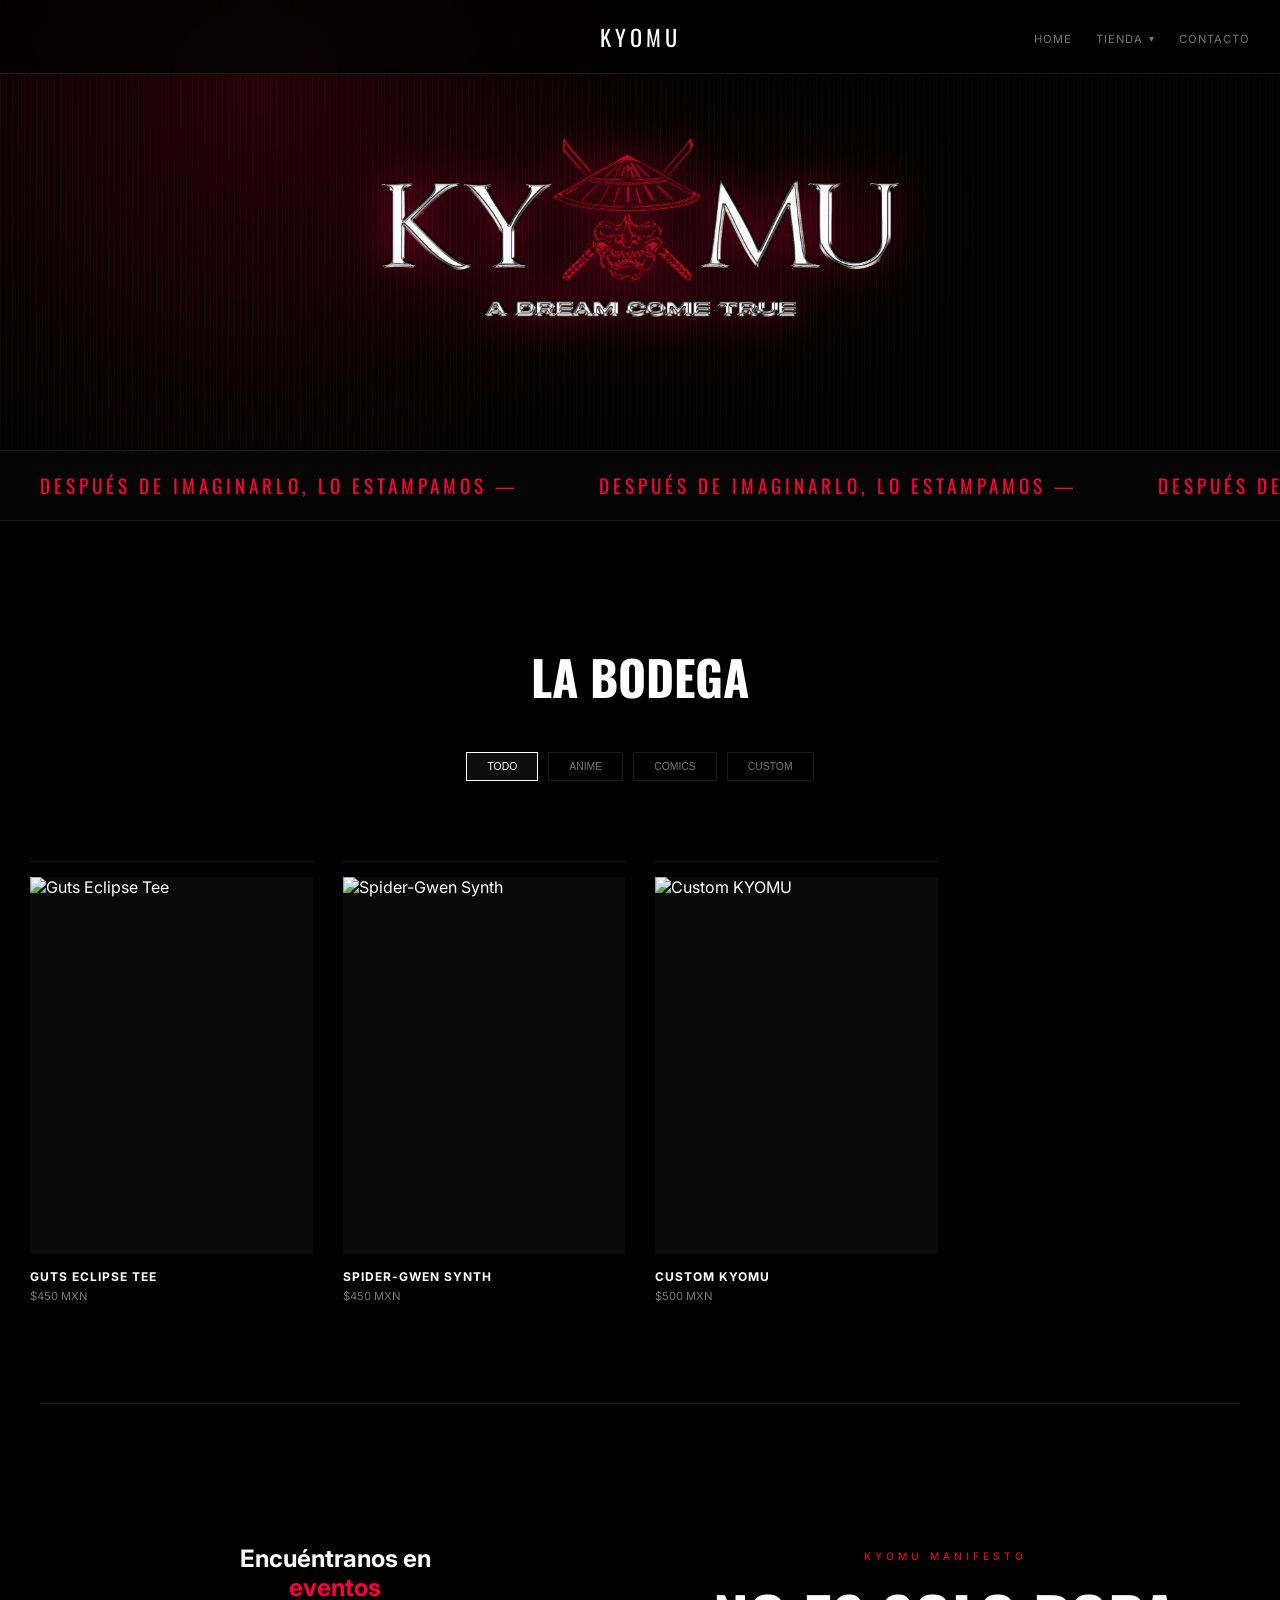
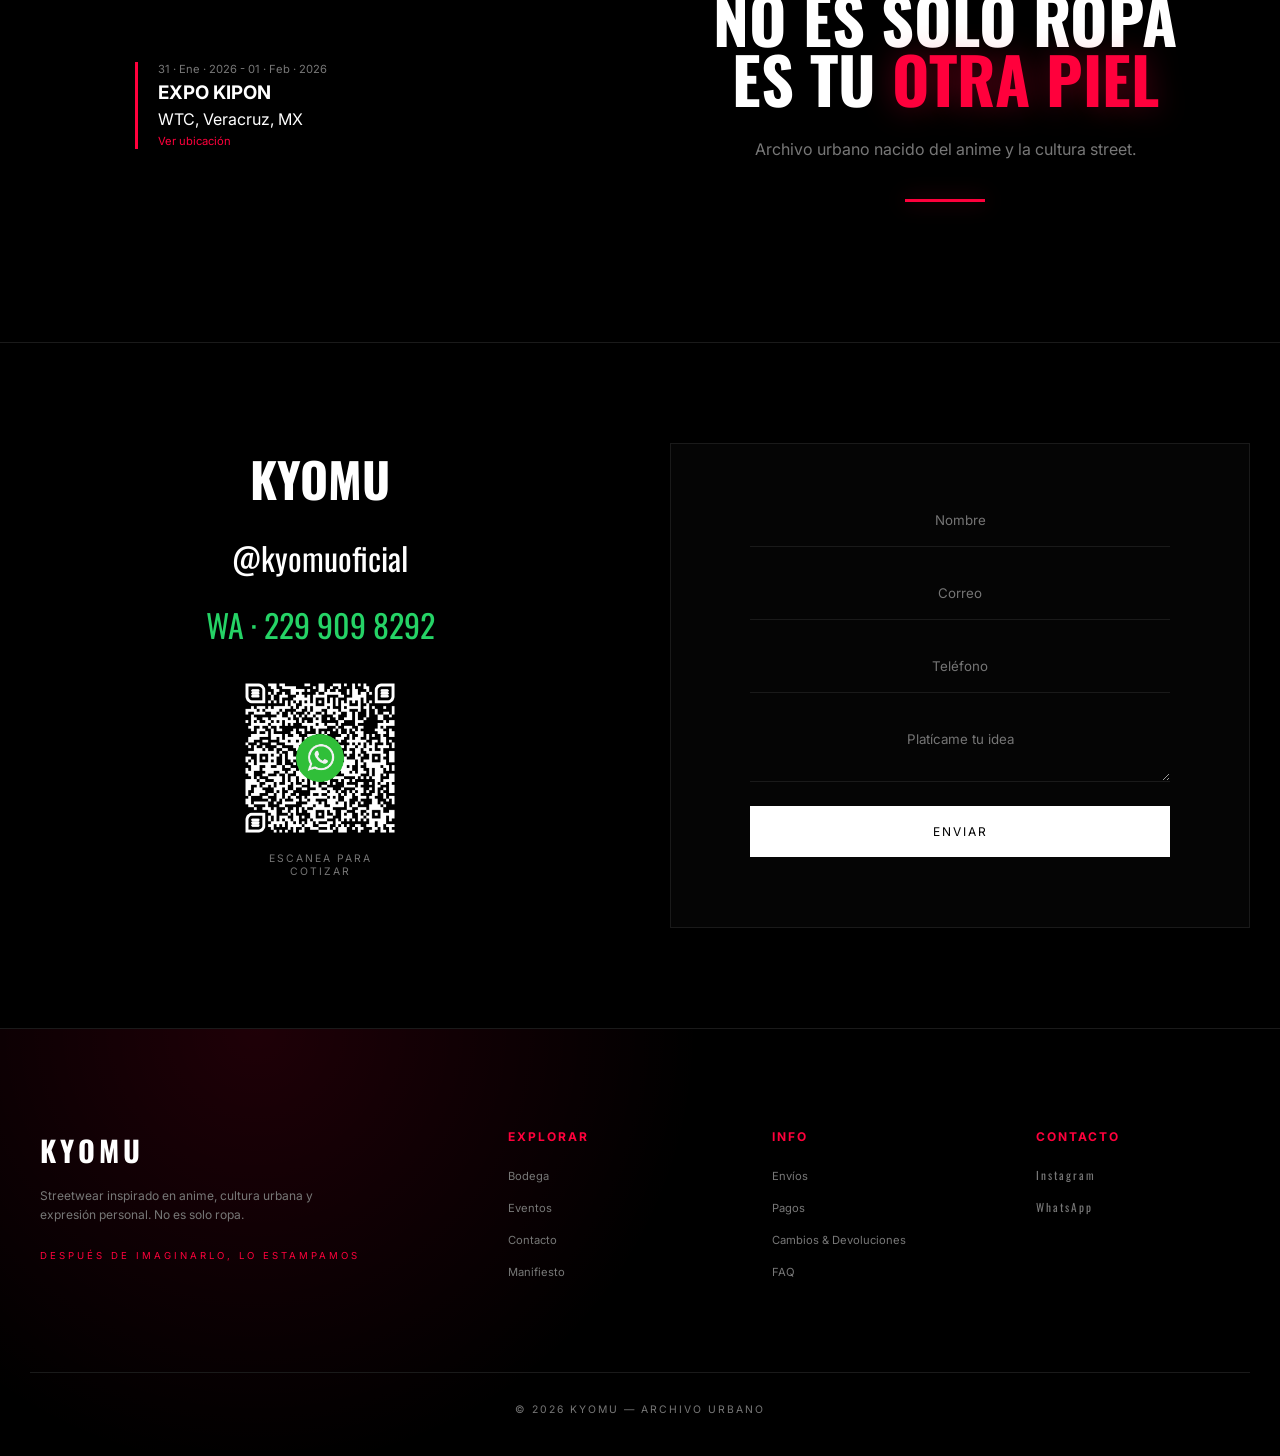
==== commit 207bacef: "index bien" ====
--- a/index.html
+++ b/index.html
@@ -2,733 +2,223 @@
 <html lang="es">
 
 <head>
-   <meta charset="UTF-8">
-   <meta name="viewport" content="width=device-width, initial-scale=1.0">
-   <title>KYOMU | STREETWEAR</title>
-
-   <link href="https://fonts.googleapis.com/css2?family=Inter:wght@300;400;700&family=Oswald:wght@600;700&display=swap"
-      rel="stylesheet">
-
-   <link rel="icon" href="/favicon.ico" type="image/x-icon">
-
-   <style>
-      :root {
-         --bg: #000;
-         --text: #fff;
-         --muted: #777;
-         --accent: #ff003c;
-         --border: #1a1a1a;
-         --font-main: 'Inter', sans-serif;
-         --font-display: 'Oswald', sans-serif;
-      }
-
-      * {
-         margin: 0;
-         padding: 0;
-         box-sizing: border-box;
-      }
-
-      html {
-         scroll-behavior: smooth;
-      }
-
-      body {
-         background: var(--bg);
-         color: var(--text);
-         font-family: var(--font-main);
-         overflow-x: hidden;
-      }
-
-      /* Ocultar elementos */
-      .hidden {
-         display: none !important;
-      }
-
-      /* ================= HEADER ================= */
-      header {
-         position: fixed;
-         top: 0;
-         width: 100%;
-         z-index: 1000;
-         padding: 20px 30px;
-         display: flex;
-         justify-content: center;
-         align-items: center;
-         background: rgba(0, 0, 0, 0.75);
-         backdrop-filter: blur(10px);
-         border-bottom: 1px solid var(--border);
-      }
-
-      .logo {
-         font-family: var(--font-display);
-         letter-spacing: 4px;
-         font-size: 1.4rem;
-      }
-
-      nav {
-         position: absolute;
-         right: 30px;
-      }
-
-      nav a {
-         margin-left: 20px;
-         font-size: 0.7rem;
-         text-transform: uppercase;
-         color: var(--muted);
-         text-decoration: none;
-         letter-spacing: 1px;
-      }
-
-      nav a:hover {
-         color: var(--text);
-      }
-
-      /* ================= HERO ================= */
-      .hero {
-         min-height: 50vh;
-         display: flex;
-         justify-content: center;
-         padding: 120px 30px 40px;
-         text-align: center;
-         background:
-            radial-gradient(circle at 20% 20%, rgba(255, 0, 60, 0.15), transparent 40%),
-            repeating-linear-gradient(90deg, rgba(255, 255, 255, 0.03) 0, rgba(255, 255, 255, 0.03) 1px, transparent 1px, transparent 6px),
-            #000;
-      }
-
-      .hero-logo {
-         max-width: 520px;
-         margin: 0 auto;
-      }
-
-      .hero-logo img {
-         width: 100%;
-         height: auto;
-         display: block;
-         filter: drop-shadow(0 0 20px rgba(255, 0, 60, 0.45)) drop-shadow(0 0 60px rgba(255, 0, 60, 0.25));
-         opacity: 0;
-         animation: heroLogoFade 1.4s ease forwards;
-      }
-
-      @keyframes heroLogoFade {
-         from {
-            opacity: 0;
-            transform: scale(0.94);
-         }
-
-         to {
-            opacity: 1;
-            transform: scale(1);
-         }
-      }
-
-      /* ================= TICKER ================= */
-      .ticker {
-         overflow: hidden;
-         border-top: 1px solid var(--border);
-         border-bottom: 1px solid var(--border);
-         background: #050505;
-      }
-
-      .ticker-track {
-         display: flex;
-         width: max-content;
-         animation: scroll 25s linear infinite;
-      }
-
-      .ticker span {
-         font-family: var(--font-display);
-         font-size: 1.2rem;
-         letter-spacing: 4px;
-         text-transform: uppercase;
-         padding: 20px 40px;
-         white-space: nowrap;
-         color: var(--accent);
-      }
-
-      @keyframes scroll {
-         to {
-            transform: translateX(-50%);
-         }
-      }
-
-      /* ================= SHOP ================= */
-      .shop-header {
-         padding: 120px 30px 40px;
-         text-align: center;
-      }
-
-      .shop-header h2 {
-         font-family: var(--font-display);
-         font-size: 3rem;
-         text-transform: uppercase;
-      }
-
-      .filter-nav {
-         display: flex;
-         gap: 10px;
-         justify-content: center;
-         margin-top: 40px;
-      }
-
-      .filter-btn {
-         background: none;
-         border: 1px solid var(--border);
-         color: var(--muted);
-         padding: 8px 20px;
-         font-size: 0.65rem;
-         text-transform: uppercase;
-         cursor: pointer;
-         transition: 0.3s;
-      }
-
-      .filter-btn.active {
-         border-color: var(--text);
-         color: var(--text);
-         background: rgba(255, 255, 255, 0.05);
-      }
-
-      .grid {
-         display: grid;
-         grid-template-columns: repeat(2, 1fr);
-         gap: 30px;
-         padding: 40px 30px 100px;
-      }
-
-      .card {
-         border-top: 1px solid var(--border);
-         padding-top: 15px;
-      }
-
-      .img-box {
-         aspect-ratio: 3/4;
-         background: #0a0a0a;
-         overflow: hidden;
-         margin-bottom: 15px;
-      }
-
-      .img-box img {
-         width: 100%;
-         height: 100%;
-         object-fit: cover;
-         transition: .6s;
-      }
-
-      .card:hover img {
-         transform: scale(1.08);
-      }
-
-      .card-info h3 {
-         font-size: 0.75rem;
-         text-transform: uppercase;
-         letter-spacing: 1px;
-      }
-
-      .card-info p {
-         font-size: 0.7rem;
-         color: var(--muted);
-         margin-top: 5px;
-      }
-
-      /* ================= EVENTS & MANIFESTO ================= */
-      .split-section {
-         padding: 140px 30px;
-         border-top: 1px solid var(--border);
-         display: grid;
-         gap: 80px;
-         text-align: center;
-      }
-
-      .event-list {
-         margin-top: 60px;
-         display: grid;
-         gap: 40px;
-         max-width: 400px;
-         margin-left: auto;
-         margin-right: auto;
-      }
-
-      .event {
-         border-left: 3px solid var(--accent);
-         padding-left: 20px;
-         opacity: 0;
-         transform: translateY(20px);
-         transition: .6s ease;
-         text-align: left;
-      }
-
-      .event.visible {
-         opacity: 1;
-         transform: translateY(0);
-      }
-
-      .event .date {
-         font-size: 0.7rem;
-         color: var(--muted);
-      }
-
-      .event h3 {
-         text-transform: uppercase;
-         margin: 5px 0;
-      }
-
-      .event a {
-         font-size: 0.7rem;
-         color: var(--accent);
-         text-decoration: none;
-      }
-
-      .countdown {
-         margin-top: 40px;
-         font-size: 1.1rem;
-         color: var(--accent);
-         letter-spacing: 2px;
-         font-family: var(--font-display);
-         text-transform: uppercase;
-      }
-
-      .manifesto-vibe .tagline {
-         display: inline-block;
-         font-size: 0.65rem;
-         letter-spacing: 4px;
-         text-transform: uppercase;
-         color: var(--accent);
-         margin-bottom: 25px;
-      }
-
-      .manifesto-vibe h2 {
-         font-family: var(--font-display);
-         font-size: clamp(2.5rem, 5vw, 4rem);
-         line-height: 0.95;
-         text-transform: uppercase;
-      }
-
-      .manifesto-vibe .accent {
-         color: var(--accent);
-         text-shadow: 0 0 30px rgba(255, 0, 60, 0.35);
-      }
-
-      .manifesto-lead {
-         margin-top: 30px;
-         font-size: 1rem;
-         max-width: 420px;
-         margin-left: auto;
-         margin-right: auto;
-         color: var(--muted);
-      }
-
-      .manifesto-bar {
-         width: 80px;
-         height: 3px;
-         background: var(--accent);
-         margin: 40px auto 0;
-         box-shadow: 0 0 20px rgba(255, 0, 60, 0.4);
-      }
-
-      /* ================= contacto ================= */
-      .contacto {
-         padding: 100px 30px;
-         display: grid;
-         gap: 60px;
-         border-top: 1px solid var(--border);
-         text-align: center;
-      }
-
-      .contacto-left,
-      .contacto-right {
-         display: flex;
-         flex-direction: column;
-         align-items: center;
-      }
-
-      .contacto-left h2 {
-         font-family: var(--font-display);
-         font-size: 3rem;
-      }
-
-      .contacto-left a {
-         display: block;
-         margin-top: 20px;
-         font-size: 0.9rem;
-         text-decoration: none;
-      }
-
-      .contacto-left .ig {
-         font-family: var(--font-display);
-         font-size: 2rem;
-         color: white;
-      }
-
-      .contacto-left .wa {
-         font-family: var(--font-display);
-         font-size: 2rem;
-         color: #25D366;
-      }
-
-      .qr-box {
-         margin-top: 30px;
-         max-width: 160px;
-         text-align: center;
-      }
-
-      .qr-box img {
-         width: 100%;
-         border-radius: 8px;
-         transition: .4s;
-      }
-
-      .qr-box img:hover {
-         transform: scale(1.05);
-         box-shadow: 0 0 25px rgba(255, 0, 60, 0.3);
-      }
-
-      .qr-box p {
-         margin-top: 10px;
-         font-size: 0.65rem;
-         letter-spacing: 2px;
-         text-transform: uppercase;
-         color: var(--muted);
-      }
-
-      .contacto-right {
-         border: 1px solid var(--border);
-         padding: 50px 40px;
-         background: #050505;
-      }
-
-      .contacto-right form {
-         width: 100%;
-         max-width: 420px;
-      }
-
-      .contacto-right input,
-      .contacto-right textarea,
-      .contacto-right button {
-         width: 100%;
-         background: none;
-         border: none;
-         border-bottom: 1px solid var(--border);
-         padding: 18px 0;
-         color: white;
-         margin-bottom: 20px;
-         text-align: center;
-         font-family: var(--font-main);
-      }
-
-      .contacto-right button {
-         background: white;
-         color: black;
-         border: none;
-         font-size: 0.75rem;
-         letter-spacing: 2px;
-         text-transform: uppercase;
-         cursor: pointer;
-         transition: 0.3s;
-      }
-
-      .contacto-right button:hover {
-         background: var(--accent);
-         color: white;
-      }
-
-      /* ================= EFFECTS ================= */
-      .glitch-text {
-         animation: glitch 0.6s linear;
-      }
-
-      @keyframes glitch {
-         20% {
-            transform: translate(-2px, 1px);
-         }
-
-         40% {
-            transform: translate(2px, -1px);
-         }
-
-         60% {
-            transform: translate(-1px, 2px);
-         }
-      }
-
-      /* ================= RESPONSIVE ================= */
-      @media (min-width: 1024px) {
-         .grid {
-            grid-template-columns: repeat(4, 1fr);
-         }
-
-         .split-section {
-            grid-template-columns: 1fr 1fr;
-            max-width: 1200px;
-            margin: 0 auto;
-         }
-
-         .contacto {
-            grid-template-columns: 1fr 1fr;
-         }
-      }
-
-      @media (max-width: 768px) {
-         header {
-            flex-direction: column;
-            gap: 15px;
-         }
-
-         nav {
-            position: static;
-         }
-      }
-
-      /* ================= PRODUCT FILTER ANIMATION ================= */
-
-      .card {
-         opacity: 1;
-         transform: translateY(0);
-         transition:
-            opacity 0.35s ease,
-            transform 0.35s ease;
-      }
-
-      .card.hide {
-         opacity: 0;
-         transform: translateY(20px);
-         pointer-events: none;
-      }
-
-      .grid {
-         align-items: start;
-      }
-   </style>
+    <meta charset="UTF-8">
+    <meta name="viewport" content="width=device-width, initial-scale=1.0">
+    <title>KYOMU | STREETWEAR</title>
+
+    <link href="https://fonts.googleapis.com/css2?family=Inter:wght@300;400;700&family=Oswald:wght@600;700&display=swap"
+        rel="stylesheet">
+
+    <link rel="icon" href="/favicon.ico" type="image/x-icon">
+
+    <link rel="stylesheet" href="style.css">
+
+
 </head>
 
 <body>
 
-   <header>
-      <div class="logo">KYOMU</div>
-      <nav>
-         <a href="#shop">Bodega</a>
-         <a href="#events">Encuéntranos</a>
-         <a href="#contact">Contacto</a>
-      </nav>
-   </header>
-
-   <section class="hero">
-      <div class="hero-logo">
-         <img src="logo.png" alt="KYOMU Logo">
-      </div>
-   </section>
-
-   <div class="ticker">
-      <div class="ticker-track">
-         <span>DESPUÉS DE IMAGINARLO, LO ESTAMPAMOS — </span>
-         <span>DESPUÉS DE IMAGINARLO, LO ESTAMPAMOS — </span>
-         <span>DESPUÉS DE IMAGINARLO, LO ESTAMPAMOS — </span>
-         <span>DESPUÉS DE IMAGINARLO, LO ESTAMPAMOS — </span>
-         <span>DESPUÉS DE IMAGINARLO, LO ESTAMPAMOS — </span>
-         <span>DESPUÉS DE IMAGINARLO, LO ESTAMPAMOS — </span>
-         <span>DESPUÉS DE IMAGINARLO, LO ESTAMPAMOS — </span>
-         <span>DESPUÉS DE IMAGINARLO, LO ESTAMPAMOS — </span>
-         <span>DESPUÉS DE IMAGINARLO, LO ESTAMPAMOS — </span>
-      </div>
-   </div>
-
-   <section class="shop-header" id="shop">
-      <h2>La Bodega</h2>
-      <div class="filter-nav">
-         <button class="filter-btn active" onclick="filterBy('all', this)">Todo</button>
-         <button class="filter-btn" onclick="filterBy('anime', this)">Anime</button>
-         <button class="filter-btn" onclick="filterBy('comics', this)">Comics</button>
-         <button class="filter-btn" onclick="filterBy('custom', this)">Custom</button>
-      </div>
-   </section>
-
-   <div class="grid" id="product-grid">
-
-      <!-- ANIME -->
-      <div class="card" data-cat="anime">
-         <div class="img-box">
-            <img src="https://images.unsplash.com/photo-1576566588028-4147f3842f27?q=80&w=1000" alt="Guts Eclipse Tee">
-         </div>
-         <div class="card-info">
-            <h3>Guts Eclipse Tee</h3>
-            <p>$450 MXN</p>
-         </div>
-      </div>
-
-      <!-- COMICS -->
-      <div class="card" data-cat="comics">
-         <div class="img-box">
-            <img src="https://images.unsplash.com/photo-1503341455253-b2e72333dbdb?q=80&w=1000" alt="Spider-Gwen Synth">
-         </div>
-         <div class="card-info">
-            <h3>Spider-Gwen Synth</h3>
-            <p>$450 MXN</p>
-         </div>
-      </div>
-
-      <!-- CUSTOM -->
-      <div class="card" data-cat="custom">
-         <div class="img-box">
-            <img src="https://images.unsplash.com/photo-1583743814966-8936f5b7be1a?q=80&w=1000" alt="Custom KYOMU">
-         </div>
-         <div class="card-info">
-            <h3>Custom KYOMU</h3>
-            <p>$500 MXN</p>
-         </div>
-      </div>
-
-   </div>
-   <div class="ticker">
-      <div class="ticker-track">
-         <span>DESPUÉS DE IMAGINARLO, LO ESTAMPAMOS — </span>
-         <span>DESPUÉS DE IMAGINARLO, LO ESTAMPAMOS — </span>
-         <span>DESPUÉS DE IMAGINARLO, LO ESTAMPAMOS — </span>
-         <span>DESPUÉS DE IMAGINARLO, LO ESTAMPAMOS — </span>
-         <span>DESPUÉS DE IMAGINARLO, LO ESTAMPAMOS — </span>
-         <span>DESPUÉS DE IMAGINARLO, LO ESTAMPAMOS — </span>
-         <span>DESPUÉS DE IMAGINARLO, LO ESTAMPAMOS — </span>
-         <span>DESPUÉS DE IMAGINARLO, LO ESTAMPAMOS — </span>
-         <span>DESPUÉS DE IMAGINARLO, LO ESTAMPAMOS — </span>
-      </div>
-   </div>
-
-   <section class="split-section" id="events">
-      <div>
-         <h2>Encuéntranos en<br><span style="color:var(--accent)">eventos</span></h2>
-
-         <div class="countdown" id="countdown">Iniciando...</div>
-
-         <div class="event-list">
-            <div class="event" data-date="2026-01-31T09:00:00">
-
-               <!-- Para cambiar el contador: Ve a la línea 214 y cambia el valor de data-date="2026-01-31T09:00:00". No necesitas tocar nada más. -->
-
-
-               <p class="date">31 · Ene · 2026 - 01 · Feb · 2026</p>
-               <h3>Expo Kipon</h3>
-               <p>WTC, Veracruz, MX</p>
-               <a href="https://maps.app.goo.gl/8bA6WhHMr4HdwrRj9" target="_blank">Ver ubicación</a>
-            </div>
-
-            <!-- <div class="event">
+    <header>
+        <div class="logo">
+            <span>KYOMU</span>
+        </div>
+
+
+        <nav>
+            <a href="index.html">Home</a>
+
+            <div class="nav-dropdown">
+                <a href="tienda.html" class="nav-link dropdown-toggle">
+                    Tienda
+                    <span class="arrow">▾</span>
+                </a>
+
+                <div class="dropdown-menu">
+                    <a href="novedades.html">Novedades</a>
+                    <a href="colecciones.html">Colecciones</a>
+                </div>
+            </div>
+
+
+
+            <a href="#contact">Contacto</a>
+        </nav>
+    </header>
+
+    <section class="hero">
+        <div class="hero-logo">
+            <img src="logo.png" alt="KYOMU Logo">
+        </div>
+    </section>
+
+    <div class="ticker">
+        <div class="ticker-track">
+            <span>DESPUÉS DE IMAGINARLO, LO ESTAMPAMOS — </span>
+            <span>DESPUÉS DE IMAGINARLO, LO ESTAMPAMOS — </span>
+            <span>DESPUÉS DE IMAGINARLO, LO ESTAMPAMOS — </span>
+            <span>DESPUÉS DE IMAGINARLO, LO ESTAMPAMOS — </span>
+            <span>DESPUÉS DE IMAGINARLO, LO ESTAMPAMOS — </span>
+        </div>
+    </div>
+
+    <section class="shop-header" id="shop">
+        <h2>La Bodega</h2>
+        <div class="filter-nav">
+            <button class="filter-btn active" onclick="filterBy('all', this)">Todo</button>
+            <button class="filter-btn" onclick="filterBy('anime', this)">Anime</button>
+            <button class="filter-btn" onclick="filterBy('comics', this)">Comics</button>
+            <button class="filter-btn" onclick="filterBy('custom', this)">Custom</button>
+        </div>
+    </section>
+
+    <div class="grid" id="product-grid">
+
+        <!-- ANIME -->
+        <div class="card" data-cat="anime">
+            <div class="img-box">
+                <img src="https://images.unsplash.com/photo-1576566588028-4147f3842f27?q=80&w=1000"
+                    alt="Guts Eclipse Tee">
+            </div>
+            <div class="card-info">
+                <h3>Guts Eclipse Tee</h3>
+                <p>$450 MXN</p>
+            </div>
+        </div>
+
+        <!-- COMICS -->
+        <div class="card" data-cat="comics">
+            <div class="img-box">
+                <img src="https://images.unsplash.com/photo-1503341455253-b2e72333dbdb?q=80&w=1000"
+                    alt="Spider-Gwen Synth">
+            </div>
+            <div class="card-info">
+                <h3>Spider-Gwen Synth</h3>
+                <p>$450 MXN</p>
+            </div>
+        </div>
+
+        <!-- CUSTOM -->
+        <div class="card" data-cat="custom">
+            <div class="img-box">
+                <img src="https://images.unsplash.com/photo-1583743814966-8936f5b7be1a?q=80&w=1000" alt="Custom KYOMU">
+            </div>
+            <div class="card-info">
+                <h3>Custom KYOMU</h3>
+                <p>$500 MXN</p>
+            </div>
+        </div>
+
+    </div>
+
+
+    <section class="split-section" id="events">
+        <div>
+            <h2>Encuéntranos en<br><span style="color:var(--accent)">eventos</span></h2>
+
+            <div class="countdown" id="countdown">Iniciando...</div>
+
+            <div class="event-list">
+                <div class="event" data-date="2026-01-31T09:00:00">
+
+                    <!-- Para cambiar el contador: Ve a la línea 214 y cambia el valor de data-date="2026-01-31T09:00:00". No necesitas tocar nada más. -->
+
+
+                    <p class="date">31 · Ene · 2026 - 01 · Feb · 2026</p>
+                    <h3>Expo Kipon</h3>
+                    <p>WTC, Veracruz, MX</p>
+                    <a href="https://maps.app.goo.gl/8bA6WhHMr4HdwrRj9" target="_blank">Ver ubicación</a>
+                </div>
+
+                <!-- <div class="event">
                     <p class="date">02 · NOV · 2026</p>
                     <h3>Street Art Expo</h3>
                     <p>Puebla, MX</p>
                 </div> -->
-         </div>
-      </div>
-
-      <div class="manifesto-vibe">
-         <span class="tagline">KYOMU MANIFESTO</span>
-         <h2>No es solo ropa<br>es tu <span class="accent">otra piel</span></h2>
-         <p class="manifesto-lead">Archivo urbano nacido del anime y la cultura street.</p>
-         <div class="manifesto-bar"></div>
-      </div>
-   </section>
-
-
-   <div class="ticker">
-      <div class="ticker-track">
-         <span>DESPUÉS DE IMAGINARLO, LO ESTAMPAMOS — </span>
-         <span>DESPUÉS DE IMAGINARLO, LO ESTAMPAMOS — </span>
-         <span>DESPUÉS DE IMAGINARLO, LO ESTAMPAMOS — </span>
-         <span>DESPUÉS DE IMAGINARLO, LO ESTAMPAMOS — </span>
-         <span>DESPUÉS DE IMAGINARLO, LO ESTAMPAMOS — </span>
-         <span>DESPUÉS DE IMAGINARLO, LO ESTAMPAMOS — </span>
-         <span>DESPUÉS DE IMAGINARLO, LO ESTAMPAMOS — </span>
-         <span>DESPUÉS DE IMAGINARLO, LO ESTAMPAMOS — </span>
-         <span>DESPUÉS DE IMAGINARLO, LO ESTAMPAMOS — </span>
-      </div>
-   </div>
-
-   <section class="contacto" id="contact">
-      <div class="contacto-left">
-         <h2>KYOMU</h2>
-         <a class="ig" href="https://instagram.com/kyomuoficial" target="_blank">@kyomuoficial</a>
-         <a class="wa" href="https://wa.me/522299098292" target="_blank">WA · 229 909 8292</a>
-         <div class="qr-box">
-            <img src="qrwa.png" alt="QR WhatsApp">
-            <p>Escanea para cotizar</p>
-         </div>
-      </div>
-
-      <div class="contacto-right">
-         <form action="https://formspree.io/f/xbdlzrrk" method="POST" class="contact-form">
-            <input type="text" name="name" placeholder="Nombre" required>
-            <input type="email" name="email" placeholder="Correo" required>
-            <input type="tel" name="phone" placeholder="Teléfono" required>
-            <textarea name="message" placeholder="Platícame tu idea" required></textarea>
-            <button type="submit">Enviar</button>
-         </form>
-      </div>
-   </section>
-
-   <script>
-
-      function filterBy(cat, el) {
-         document.querySelectorAll('.filter-btn')
-            .forEach(b => b.classList.remove('active'));
-         el.classList.add('active');
-
-         const h2 = document.querySelector('.shop-header h2');
-         h2.classList.add('glitch-text');
-         setTimeout(() => h2.classList.remove('glitch-text'), 600);
-
-         document.querySelectorAll('#product-grid .card').forEach(card => {
-            const match = (cat === 'all' || card.dataset.cat === cat);
-
-            if (match) {
-               card.classList.remove('hide');
-            } else {
-               card.classList.add('hide');
-            }
-         });
-      }
-
-
-
-      // 2. ANIMACIÓN DE EVENTOS AL HACER SCROLL
-      const observer = new IntersectionObserver(entries => {
-         entries.forEach(e => {
-            if (e.isIntersecting) e.target.classList.add('visible');
-         });
-      }, { threshold: 0.3 });
-      document.querySelectorAll('.event').forEach(e => observer.observe(e));
-
-      // 3. CONTADOR DINÁMICO CON AUTOCULTADO
-      function initCountdown() {
-         const firstEvent = document.querySelector('.event[data-date]');
-         const display = document.getElementById("countdown");
-
-         if (!firstEvent || !display) return;
-
-         const targetDate = new Date(firstEvent.dataset.date).getTime();
-
-         const update = () => {
-            const now = new Date().getTime();
-            const diff = targetDate - now;
-
-            // Si la fecha ya pasó, ocultamos el contador
-            if (diff <= 0) {
-               display.classList.add('hidden');
-               // Opcional: Ocultar también la tarjeta del evento si ya pasó
-               // firstEvent.classList.add('hidden');
-               return clearInterval(timer);
-            }
-
-            const d = Math.floor(diff / (1000 * 60 * 60 * 24));
-            const h = Math.floor((diff / (1000 * 60 * 60)) % 24);
-            const m = Math.floor((diff / (1000 * 60)) % 60);
-
-            display.textContent = `Próximo evento en ${d}d · ${h}h · ${m}m`;
-         };
-
-         const timer = setInterval(update, 1000);
-         update();
-      }
-
-      initCountdown();
-   </script>
-
+            </div>
+        </div>
+
+        <div class="manifesto-vibe">
+            <span class="tagline">KYOMU MANIFESTO</span>
+            <h2>No es solo ropa<br>es tu <span class="accent">otra piel</span></h2>
+            <p class="manifesto-lead">Archivo urbano nacido del anime y la cultura street.</p>
+            <div class="manifesto-bar"></div>
+        </div>
+    </section>
+
+    <section class="contacto" id="contact">
+        <div class="contacto-left">
+            <h2>KYOMU</h2>
+            <a class="ig" href="https://instagram.com/kyomuoficial" target="_blank">@kyomuoficial</a>
+            <a class="wa" href="https://wa.me/522299098292" target="_blank">WA · 229 909 8292</a>
+            <div class="qr-box">
+                <img src="qrwa.png" alt="QR WhatsApp">
+                <p>Escanea para cotizar</p>
+            </div>
+        </div>
+
+        <div class="contacto-right">
+            <form action="https://formspree.io/f/xbdlzrrk" method="POST" class="contact-form">
+                <input type="text" name="name" placeholder="Nombre" required>
+                <input type="email" name="email" placeholder="Correo" required>
+                <input type="tel" name="phone" placeholder="Teléfono" required>
+                <textarea name="message" placeholder="Platícame tu idea" required></textarea>
+                <button type="submit">Enviar</button>
+            </form>
+        </div>
+    </section>
+
+    <footer class="kyomu-footer">
+        <div class="footer-grid">
+
+            <!-- BRAND -->
+            <div class="footer-col brand">
+                <h3>KYOMU</h3>
+                <p>
+                    Streetwear inspirado en anime, cultura urbana y
+                    expresión personal. No es solo ropa.
+                </p>
+                <span class="footer-tag">DESPUÉS DE IMAGINARLO, LO ESTAMPAMOS</span>
+            </div>
+
+            <!-- LINKS -->
+            <div class="footer-col">
+                <h4>Explorar</h4>
+                <ul>
+                    <li><a href="#shop">Bodega</a></li>
+                    <li><a href="#events">Eventos</a></li>
+                    <li><a href="#contact">Contacto</a></li>
+                    <li><a href="#manifesto">Manifiesto</a></li>
+                </ul>
+            </div>
+
+            <!-- INFO -->
+            <div class="footer-col">
+                <h4>Info</h4>
+                <ul>
+                    <li><a href="#">Envíos</a></li>
+                    <li><a href="#">Pagos</a></li>
+                    <li><a href="#">Cambios & Devoluciones</a></li>
+                    <li><a href="#">FAQ</a></li>
+                </ul>
+            </div>
+
+            <!-- SOCIAL -->
+            <div class="footer-col">
+                <h4>Contacto</h4>
+                <ul class="social">
+                    <li><a href="https://instagram.com/kyomuoficial" target="_blank">Instagram</a></li>
+                    <li><a href="https://wa.me/522299098292" target="_blank">WhatsApp</a></li>
+                </ul>
+            </div>
+
+        </div>
+
+        <div class="footer-bottom">
+            <span>© 2026 KYOMU — Archivo Urbano</span>
+        </div>
+    </footer>
+
+    <script src="script.js"></script>
 </body>
 
-</html>
+</html>
--- a/style.css
+++ b/style.css
@@ -0,0 +1,1072 @@
+:root {
+    --bg: #000;
+    --text: #fff;
+    --muted: #777;
+    --accent: #ff003c;
+    --border: #1a1a1a;
+    --font-main: 'Inter', sans-serif;
+    --font-display: 'Oswald', sans-serif;
+}
+
+* {
+    margin: 0;
+    padding: 0;
+    box-sizing: border-box;
+}
+
+html {
+    scroll-behavior: smooth;
+}
+
+body {
+    background: var(--bg);
+    color: var(--text);
+    font-family: var(--font-main);
+    overflow-x: hidden;
+}
+
+/* Ocultar elementos */
+.hidden {
+    display: none !important;
+}
+
+/* ================= HEADER ================= */
+header {
+    position: fixed;
+    top: 0;
+    width: 100%;
+    z-index: 1000;
+    padding: 20px 30px;
+    display: flex;
+    justify-content: center;
+    align-items: center;
+    background: rgba(0, 0, 0, 0.75);
+    backdrop-filter: blur(10px);
+    border-bottom: 1px solid var(--border);
+}
+
+.logo {
+    font-family: var(--font-display);
+    letter-spacing: 4px;
+    font-size: 1.4rem;
+}
+
+nav {
+    position: absolute;
+    right: 30px;
+}
+
+nav a {
+    margin-left: 20px;
+    font-size: 0.7rem;
+    text-transform: uppercase;
+    color: var(--muted);
+    text-decoration: none;
+    letter-spacing: 1px;
+}
+
+nav a:hover {
+    color: var(--text);
+}
+
+/* ================= HERO ================= */
+.hero {
+    min-height: 50vh;
+    display: flex;
+    justify-content: center;
+    padding: 120px 30px 40px;
+    text-align: center;
+    background:
+        radial-gradient(circle at 20% 20%, rgba(255, 0, 60, 0.15), transparent 40%),
+        repeating-linear-gradient(90deg, rgba(255, 255, 255, 0.03) 0, rgba(255, 255, 255, 0.03) 1px, transparent 1px, transparent 6px),
+        #000;
+}
+
+.hero-logo {
+    max-width: 520px;
+    margin: 0 auto;
+}
+
+.hero-logo img {
+    width: 100%;
+    height: auto;
+    display: block;
+    filter: drop-shadow(0 0 20px rgba(255, 0, 60, 0.45)) drop-shadow(0 0 60px rgba(255, 0, 60, 0.25));
+    opacity: 0;
+    animation: heroLogoFade 1.4s ease forwards;
+}
+
+@keyframes heroLogoFade {
+    from {
+        opacity: 0;
+        transform: scale(0.94);
+    }
+
+    to {
+        opacity: 1;
+        transform: scale(1);
+    }
+}
+
+/* ================= TICKER ================= */
+.ticker {
+    overflow: hidden;
+    border-top: 1px solid var(--border);
+    border-bottom: 1px solid var(--border);
+    background: #050505;
+}
+
+.ticker-track {
+    display: flex;
+    width: max-content;
+    animation: scroll 25s linear infinite;
+}
+
+.ticker span {
+    font-family: var(--font-display);
+    font-size: 1.2rem;
+    letter-spacing: 4px;
+    text-transform: uppercase;
+    padding: 20px 40px;
+    white-space: nowrap;
+    color: var(--accent);
+}
+
+@keyframes scroll {
+    to {
+        transform: translateX(-50%);
+    }
+}
+
+/* ================= SHOP ================= */
+.shop-header {
+    padding: 120px 30px 40px;
+    text-align: center;
+}
+
+.shop-header h2 {
+    font-family: var(--font-display);
+    font-size: 3rem;
+    text-transform: uppercase;
+}
+
+.filter-nav {
+    display: flex;
+    gap: 10px;
+    justify-content: center;
+    margin-top: 40px;
+}
+
+.filter-btn {
+    background: none;
+    border: 1px solid var(--border);
+    color: var(--muted);
+    padding: 8px 20px;
+    font-size: 0.65rem;
+    text-transform: uppercase;
+    cursor: pointer;
+    transition: 0.3s;
+}
+
+.filter-btn.active {
+    border-color: var(--text);
+    color: var(--text);
+    background: rgba(255, 255, 255, 0.05);
+}
+
+.grid {
+    display: grid;
+    grid-template-columns: repeat(2, 1fr);
+    gap: 30px;
+    padding: 40px 30px 100px;
+}
+
+.card {
+    border-top: 1px solid var(--border);
+    padding-top: 15px;
+}
+
+.img-box {
+    aspect-ratio: 3/4;
+    background: #0a0a0a;
+    overflow: hidden;
+    margin-bottom: 15px;
+}
+
+.img-box img {
+    width: 100%;
+    height: 100%;
+    object-fit: cover;
+    transition: .6s;
+}
+
+.card:hover img {
+    transform: scale(1.08);
+}
+
+.card-info h3 {
+    font-size: 0.75rem;
+    text-transform: uppercase;
+    letter-spacing: 1px;
+}
+
+.card-info p {
+    font-size: 0.7rem;
+    color: var(--muted);
+    margin-top: 5px;
+}
+
+/* ================= EVENTS & MANIFESTO ================= */
+.split-section {
+    padding: 140px 30px;
+    border-top: 1px solid var(--border);
+    display: grid;
+    gap: 80px;
+    text-align: center;
+}
+
+.event-list {
+    margin-top: 60px;
+    display: grid;
+    gap: 40px;
+    max-width: 400px;
+    margin-left: auto;
+    margin-right: auto;
+}
+
+.event {
+    border-left: 3px solid var(--accent);
+    padding-left: 20px;
+    opacity: 0;
+    transform: translateY(20px);
+    transition: .6s ease;
+    text-align: left;
+}
+
+.event.visible {
+    opacity: 1;
+    transform: translateY(0);
+}
+
+.event .date {
+    font-size: 0.7rem;
+    color: var(--muted);
+}
+
+.event h3 {
+    text-transform: uppercase;
+    margin: 5px 0;
+}
+
+.event a {
+    font-size: 0.7rem;
+    color: var(--accent);
+    text-decoration: none;
+}
+
+.countdown {
+    margin-top: 40px;
+    font-size: 1.1rem;
+    color: var(--accent);
+    letter-spacing: 2px;
+    font-family: var(--font-display);
+    text-transform: uppercase;
+}
+
+.manifesto-vibe .tagline {
+    display: inline-block;
+    font-size: 0.65rem;
+    letter-spacing: 4px;
+    text-transform: uppercase;
+    color: var(--accent);
+    margin-bottom: 25px;
+}
+
+.manifesto-vibe h2 {
+    font-family: var(--font-display);
+    font-size: clamp(2.5rem, 5vw, 4rem);
+    line-height: 0.95;
+    text-transform: uppercase;
+}
+
+.manifesto-vibe .accent {
+    color: var(--accent);
+    text-shadow: 0 0 30px rgba(255, 0, 60, 0.35);
+}
+
+.manifesto-lead {
+    margin-top: 30px;
+    font-size: 1rem;
+    max-width: 420px;
+    margin-left: auto;
+    margin-right: auto;
+    color: var(--muted);
+}
+
+.manifesto-bar {
+    width: 80px;
+    height: 3px;
+    background: var(--accent);
+    margin: 40px auto 0;
+    box-shadow: 0 0 20px rgba(255, 0, 60, 0.4);
+}
+
+/* ================= contacto ================= */
+.contacto {
+    padding: 100px 30px;
+    display: grid;
+    gap: 60px;
+    border-top: 1px solid var(--border);
+    text-align: center;
+}
+
+.contacto-left,
+.contacto-right {
+    display: flex;
+    flex-direction: column;
+    align-items: center;
+}
+
+.contacto-left h2 {
+    font-family: var(--font-display);
+    font-size: 3rem;
+}
+
+.contacto-left a {
+    display: block;
+    margin-top: 20px;
+    font-size: 0.9rem;
+    text-decoration: none;
+}
+
+.contacto-left .ig {
+    font-family: var(--font-display);
+    font-size: 2rem;
+    color: white;
+}
+
+.contacto-left .wa {
+    font-family: var(--font-display);
+    font-size: 2rem;
+    color: #25D366;
+}
+
+.qr-box {
+    margin-top: 30px;
+    max-width: 160px;
+    text-align: center;
+}
+
+.qr-box img {
+    width: 100%;
+    border-radius: 8px;
+    transition: .4s;
+}
+
+.qr-box img:hover {
+    transform: scale(1.05);
+    box-shadow: 0 0 25px rgba(255, 0, 60, 0.3);
+}
+
+.qr-box p {
+    margin-top: 10px;
+    font-size: 0.65rem;
+    letter-spacing: 2px;
+    text-transform: uppercase;
+    color: var(--muted);
+}
+
+.contacto-right {
+    border: 1px solid var(--border);
+    padding: 50px 40px;
+    background: #050505;
+}
+
+.contacto-right form {
+    width: 100%;
+    max-width: 420px;
+}
+
+.contacto-right input,
+.contacto-right textarea,
+.contacto-right button {
+    width: 100%;
+    background: none;
+    border: none;
+    border-bottom: 1px solid var(--border);
+    padding: 18px 0;
+    color: white;
+    margin-bottom: 20px;
+    text-align: center;
+    font-family: var(--font-main);
+}
+
+.contacto-right button {
+    background: white;
+    color: black;
+    border: none;
+    font-size: 0.75rem;
+    letter-spacing: 2px;
+    text-transform: uppercase;
+    cursor: pointer;
+    transition: 0.3s;
+}
+
+.contacto-right button:hover {
+    background: var(--accent);
+    color: white;
+}
+
+/* ================= EFFECTS ================= */
+.glitch-text {
+    animation: glitch 0.6s linear;
+}
+
+@keyframes glitch {
+    20% {
+        transform: translate(-2px, 1px);
+    }
+
+    40% {
+        transform: translate(2px, -1px);
+    }
+
+    60% {
+        transform: translate(-1px, 2px);
+    }
+}
+
+/* ================= RESPONSIVE ================= */
+@media (min-width: 1024px) {
+    .grid {
+        grid-template-columns: repeat(4, 1fr);
+    }
+
+    .split-section {
+        grid-template-columns: 1fr 1fr;
+        max-width: 1200px;
+        margin: 0 auto;
+    }
+
+    .contacto {
+        grid-template-columns: 1fr 1fr;
+    }
+}
+
+@media (max-width: 768px) {
+    header {
+        flex-direction: column;
+        gap: 15px;
+    }
+
+    nav {
+        position: static;
+    }
+}
+
+/* ================= PRODUCT FILTER ANIMATION ================= */
+
+.card {
+    opacity: 1;
+    transform: translateY(0);
+    transition:
+        opacity 0.35s ease,
+        transform 0.35s ease;
+}
+
+.card.hide {
+    opacity: 0;
+    transform: translateY(20px);
+    pointer-events: none;
+}
+
+.grid {
+    align-items: start;
+}
+
+/* ================= FOOTER ================= */
+
+.kyomu-footer {
+    border-top: 1px solid var(--border);
+    background:
+        radial-gradient(circle at 20% 0%, rgba(255, 0, 60, 0.12), transparent 40%),
+        #000;
+    padding: 100px 30px 40px;
+}
+
+.footer-grid {
+    display: grid;
+    gap: 60px;
+    max-width: 1200px;
+    margin: 0 auto;
+}
+
+.footer-col h3 {
+    font-family: var(--font-display);
+    letter-spacing: 4px;
+    font-size: 1.8rem;
+}
+
+.footer-col h4 {
+    font-size: 0.75rem;
+    text-transform: uppercase;
+    letter-spacing: 2px;
+    margin-bottom: 20px;
+    color: var(--accent);
+}
+
+.footer-col p {
+    font-size: 0.75rem;
+    color: var(--muted);
+    max-width: 280px;
+    line-height: 1.6;
+    margin-top: 15px;
+}
+
+.footer-tag {
+    display: inline-block;
+    margin-top: 25px;
+    font-size: 0.6rem;
+    letter-spacing: 3px;
+    text-transform: uppercase;
+    color: var(--accent);
+}
+
+.footer-col ul {
+    list-style: none;
+}
+
+.footer-col ul li {
+    margin-bottom: 12px;
+}
+
+.footer-col ul li a {
+    font-size: 0.7rem;
+    text-decoration: none;
+    color: var(--muted);
+    transition: 0.3s;
+}
+
+.footer-col ul li a:hover {
+    color: var(--text);
+}
+
+.footer-col .social a {
+    font-family: var(--font-display);
+    letter-spacing: 2px;
+}
+
+.footer-bottom {
+    border-top: 1px solid var(--border);
+    margin-top: 80px;
+    padding-top: 30px;
+    text-align: center;
+    font-size: 0.65rem;
+    letter-spacing: 2px;
+    color: var(--muted);
+    text-transform: uppercase;
+}
+
+/* FOOTER RESPONSIVE */
+@media (min-width: 768px) {
+    .footer-grid {
+        grid-template-columns: 2fr 1fr 1fr 1fr;
+    }
+}
+
+/* ================= HEADER DROPDOWN ================= */
+
+.logo a {
+    color: white;
+    text-decoration: none;
+}
+
+.nav-dropdown {
+    position: relative;
+    display: inline-block;
+}
+
+.nav-link {
+    margin-left: 20px;
+    font-size: 0.7rem;
+    text-transform: uppercase;
+    color: var(--muted);
+    letter-spacing: 1px;
+    cursor: pointer;
+    transition: 0.3s;
+}
+
+.nav-link:hover {
+    color: var(--text);
+}
+
+.dropdown-menu {
+    position: absolute;
+    top: 140%;
+    left: 0;
+    background: rgba(0, 0, 0, 0.9);
+    backdrop-filter: blur(12px);
+    border: 1px solid var(--border);
+    min-width: 180px;
+    opacity: 0;
+    pointer-events: none;
+    transform: translateY(10px);
+    transition: 0.35s ease;
+    z-index: 999;
+}
+
+.dropdown-menu a {
+    display: block;
+    padding: 14px 18px;
+    font-size: 0.65rem;
+    text-transform: uppercase;
+    letter-spacing: 2px;
+    text-decoration: none;
+    color: var(--muted);
+    border-bottom: 1px solid var(--border);
+    transition: 0.3s;
+}
+
+.dropdown-menu a:last-child {
+    border-bottom: none;
+}
+
+.dropdown-menu a:hover {
+    background: rgba(255, 255, 255, 0.04);
+    color: var(--text);
+    padding-left: 24px;
+}
+
+/* Hover Desktop */
+.nav-dropdown:hover .dropdown-menu {
+    opacity: 1;
+    pointer-events: auto;
+    transform: translateY(0);
+}
+
+/* ================= MOBILE ================= */
+@media (max-width: 768px) {
+    .dropdown-menu {
+        position: static;
+        transform: none;
+        opacity: 1;
+        pointer-events: auto;
+        border: none;
+        background: none;
+    }
+
+    .dropdown-menu a {
+        padding: 10px 0;
+        border: none;
+    }
+
+    .nav-dropdown {
+        width: 100%;
+        text-align: center;
+    }
+}
+
+/* ================= DROPDOWN ARROW ================= */
+
+.dropdown-toggle {
+    display: flex;
+    align-items: center;
+    gap: 6px;
+}
+
+.dropdown-toggle .arrow {
+    font-size: 0.6rem;
+    transition: transform 0.35s ease, color 0.35s ease;
+    color: var(--muted);
+}
+
+/* Animación al hover */
+.nav-dropdown:hover .arrow {
+    transform: rotate(180deg);
+    color: var(--text);
+}
+
+.nav-dropdown>.nav-link {
+    text-decoration: none;
+}
+
+/* ================= LOGO IMAGE ================= */
+
+.logo-link {
+    display: flex;
+    align-items: center;
+    gap: 10px;
+    color: white;
+    text-decoration: none;
+}
+
+.logo-img {
+    width: 100px;
+    height: auto;
+    filter: drop-shadow(0 0 10px rgba(255, 0, 60, 0.4));
+    transition: transform 0.35s ease;
+}
+
+.logo-link:hover .logo-img {
+    transform: scale(1.08);
+}
+
+.filter-nav a.filter-btn {
+    text-decoration: none;
+    display: inline-flex;
+    align-items: center;
+    justify-content: center;
+}
+
+/* ================= COLLECTIONS GRID ================= */
+
+.collections-grid {
+    display: grid;
+    grid-template-columns: repeat(2, 1fr);
+    gap: 30px;
+    padding: 40px 30px 120px;
+}
+
+.collection-card {
+    position: relative;
+    background: #0a0a0a;
+    aspect-ratio: 3 / 1.6;
+    overflow: hidden;
+    border: 1px solid var(--border);
+    text-decoration: none;
+    display: flex;
+    align-items: flex-end;
+}
+
+.collection-card img {
+    position: absolute;
+    inset: 0;
+    width: 100%;
+    height: 100%;
+    object-fit: cover;
+    opacity: 0.9;
+    transition: transform 0.6s ease, opacity 0.6s ease;
+}
+
+.collection-card span {
+    position: absolute;
+    bottom: 0;
+    left: 0;
+    z-index: 2;
+    width: 100%;
+    padding: 16px 18px;
+
+    font-size: 0.8rem;
+    letter-spacing: 3px;
+    text-transform: uppercase;
+    color: #fff;
+
+    background: linear-gradient(to top,
+            rgba(0, 0, 0, 0.65),
+            rgba(0, 0, 0, 0));
+
+    text-shadow: 0 1px 6px rgba(0, 0, 0, 0.6);
+}
+
+
+
+/* Hover */
+.collection-card:hover img {
+    transform: scale(1.08);
+}
+
+.collection-card::after {
+    content: "";
+    position: absolute;
+    inset: 0;
+    background: radial-gradient(circle at center,
+            rgba(255, 0, 60, 0.25),
+            transparent 60%);
+    opacity: 0;
+    transition: opacity 0.6s ease;
+}
+
+.collection-card:hover::after {
+    opacity: 1;
+}
+
+/* Desktop */
+@media (min-width: 1024px) {
+    .collections-grid {
+        grid-template-columns: repeat(4, 1fr);
+    }
+}
+
+/* ================= NOVEDADES CAROUSEL ================= */
+
+.novedades-carousel {
+    padding: 60px 30px 120px;
+    border-top: 1px solid var(--border);
+}
+
+.carousel-wrapper {
+    position: relative;
+    max-width: 1200px;
+    margin: 0 auto;
+    overflow: hidden;
+}
+
+.carousel-track {
+    display: flex;
+    gap: 30px;
+    transition: transform 0.6s ease;
+}
+
+.carousel-item {
+    min-width: 280px;
+    aspect-ratio: 3 / 4;
+    background: #0a0a0a;
+    border: 1px solid var(--border);
+    overflow: hidden;
+    position: relative;
+}
+
+.carousel-item img {
+    width: 100%;
+    height: 100%;
+    object-fit: cover;
+    transition: transform 0.6s ease;
+}
+
+.carousel-item:hover img {
+    transform: scale(1.08);
+}
+
+/* Flechas */
+
+.carousel-btn {
+    position: absolute;
+    top: 50%;
+    transform: translateY(-50%);
+    background: rgba(0, 0, 0, 0.7);
+    border: 1px solid var(--border);
+    color: var(--text);
+    font-size: 2rem;
+    width: 50px;
+    height: 50px;
+    cursor: pointer;
+    z-index: 10;
+    transition: 0.3s;
+}
+
+.carousel-btn:hover {
+    background: var(--accent);
+}
+
+.carousel-btn.prev {
+    left: 0;
+}
+
+.carousel-btn.next {
+    right: 0;
+}
+
+/* Desktop */
+@media (min-width: 1024px) {
+    .carousel-item {
+        min-width: 320px;
+    }
+}
+
+
+/* ================= LIGHTBOX ================= */
+
+.lightbox {
+    position: fixed;
+    inset: 0;
+    background: rgba(0, 0, 0, 0.92);
+    backdrop-filter: blur(8px);
+    display: flex;
+    justify-content: center;
+    align-items: center;
+    z-index: 5000;
+    animation: fadeIn 0.4s ease;
+}
+
+.lightbox.hidden {
+    display: none;
+}
+
+.lightbox img {
+    max-height: 85vh;
+    max-width: 90vw;
+    object-fit: contain;
+    box-shadow: 0 0 60px rgba(255, 0, 60, 0.35);
+    animation: zoomIn 0.4s ease;
+}
+
+/* Botón cerrar */
+.lightbox-close {
+    position: absolute;
+    top: 30px;
+    right: 30px;
+    font-size: 1.5rem;
+    color: var(--muted);
+    cursor: pointer;
+    transition: 0.3s;
+}
+
+.lightbox-close:hover {
+    color: var(--accent);
+    transform: rotate(90deg);
+}
+
+/* Animaciones */
+@keyframes fadeIn {
+    from {
+        opacity: 0;
+    }
+
+    to {
+        opacity: 1;
+    }
+}
+
+@keyframes zoomIn {
+    from {
+        transform: scale(0.9);
+        opacity: 0;
+    }
+
+    to {
+        transform: scale(1);
+        opacity: 1;
+    }
+}
+
+/* ================= PRODUCT CARD OVERLAY ================= */
+
+.product-overlay {
+    position: absolute;
+    bottom: 0;
+    left: 0;
+    width: 100%;
+    padding: 16px 18px;
+    background: linear-gradient(to top,
+            rgba(0, 0, 0, 0.75),
+            rgba(0, 0, 0, 0));
+    z-index: 2;
+}
+
+.product-overlay h3 {
+    font-size: 0.7rem;
+    letter-spacing: 2px;
+    text-transform: uppercase;
+    margin-bottom: 6px;
+}
+
+.product-overlay .price {
+    font-size: 0.85rem;
+    font-family: var(--font-display);
+    color: var(--accent);
+    letter-spacing: 1px;
+}
+
+/* Hover efecto más editorial */
+.carousel-item::after {
+    content: "";
+    position: absolute;
+    inset: 0;
+    background: radial-gradient(circle at center,
+            rgba(255, 0, 60, 0.25),
+            transparent 60%);
+    opacity: 0;
+    transition: opacity 0.6s ease;
+}
+
+.carousel-item:hover::after {
+    opacity: 1;
+}
+
+
+/* ================= TIENDA GRID ================= */
+
+.tienda-grid-wrapper {
+    padding: 40px 30px 120px;
+    border-top: 1px solid var(--border);
+}
+
+.tienda-grid {
+    display: grid;
+    grid-template-columns: repeat(2, 1fr);
+    gap: 30px;
+    max-width: 1200px;
+    margin: 0 auto;
+}
+
+.tienda-card {
+    text-decoration: none;
+    color: white;
+    border-top: 1px solid var(--border);
+    padding-top: 14px;
+}
+
+.tienda-img {
+    aspect-ratio: 3 / 4;
+    background: #0a0a0a;
+    overflow: hidden;
+    margin-bottom: 12px;
+}
+
+.tienda-img img {
+    width: 100%;
+    height: 100%;
+    object-fit: cover;
+    transition: transform 0.6s ease;
+}
+
+.tienda-card:hover img {
+    transform: scale(1.07);
+}
+
+.tienda-info h3 {
+    font-size: 0.7rem;
+    letter-spacing: 2px;
+    text-transform: uppercase;
+    margin-bottom: 6px;
+}
+
+.tienda-info span {
+    font-size: 0.8rem;
+    font-family: var(--font-display);
+    color: var(--accent);
+}
+
+/* ================= PAGINACIÓN ================= */
+
+.tienda-pagination {
+    display: flex;
+    justify-content: center;
+    gap: 16px;
+    margin-top: 80px;
+}
+
+.tienda-pagination .page {
+    font-size: 0.65rem;
+    letter-spacing: 2px;
+    text-transform: uppercase;
+    padding: 10px 16px;
+    border: 1px solid var(--border);
+    color: var(--muted);
+    text-decoration: none;
+    transition: 0.3s;
+}
+
+.tienda-pagination .page:hover,
+.tienda-pagination .page.active {
+    color: white;
+    border-color: white;
+    background: rgba(255, 255, 255, 0.05);
+}
+
+/* Desktop */
+@media (min-width: 1024px) {
+    .tienda-grid {
+        grid-template-columns: repeat(4, 1fr);
+    }
+}
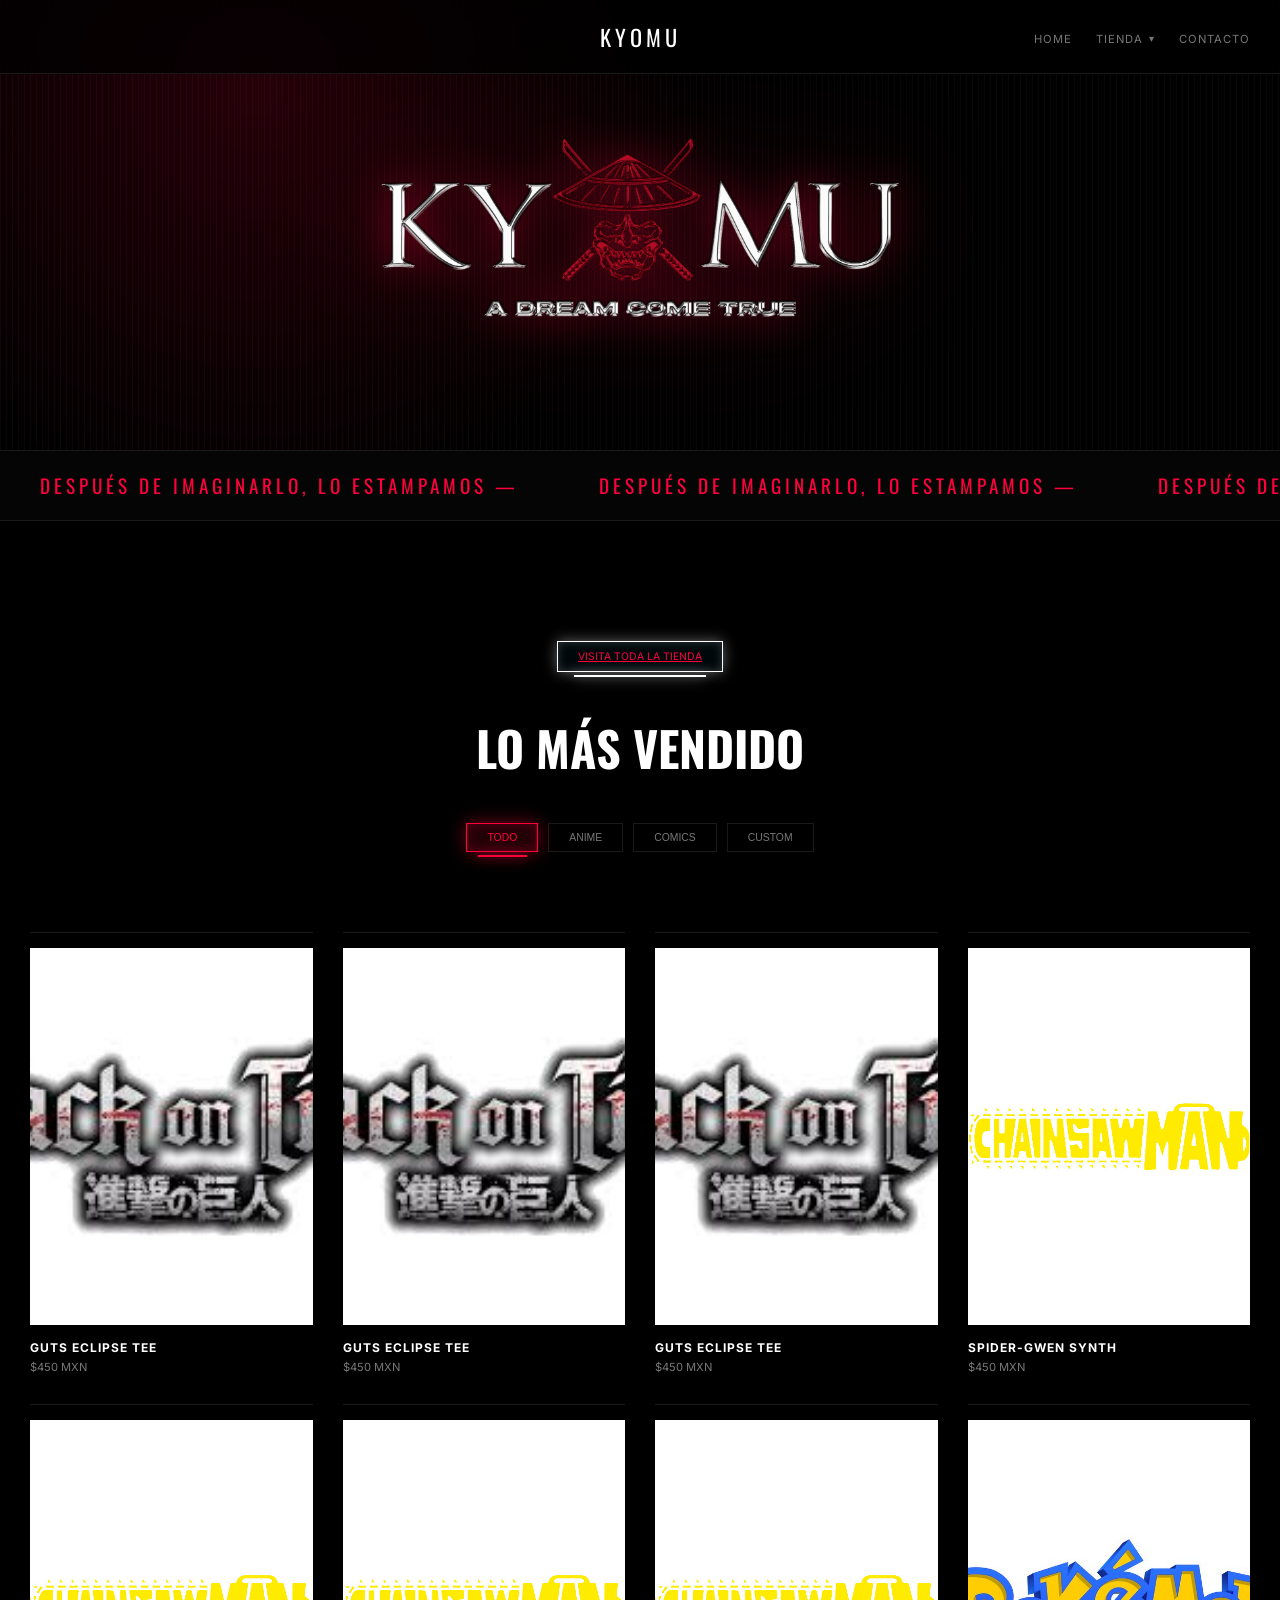
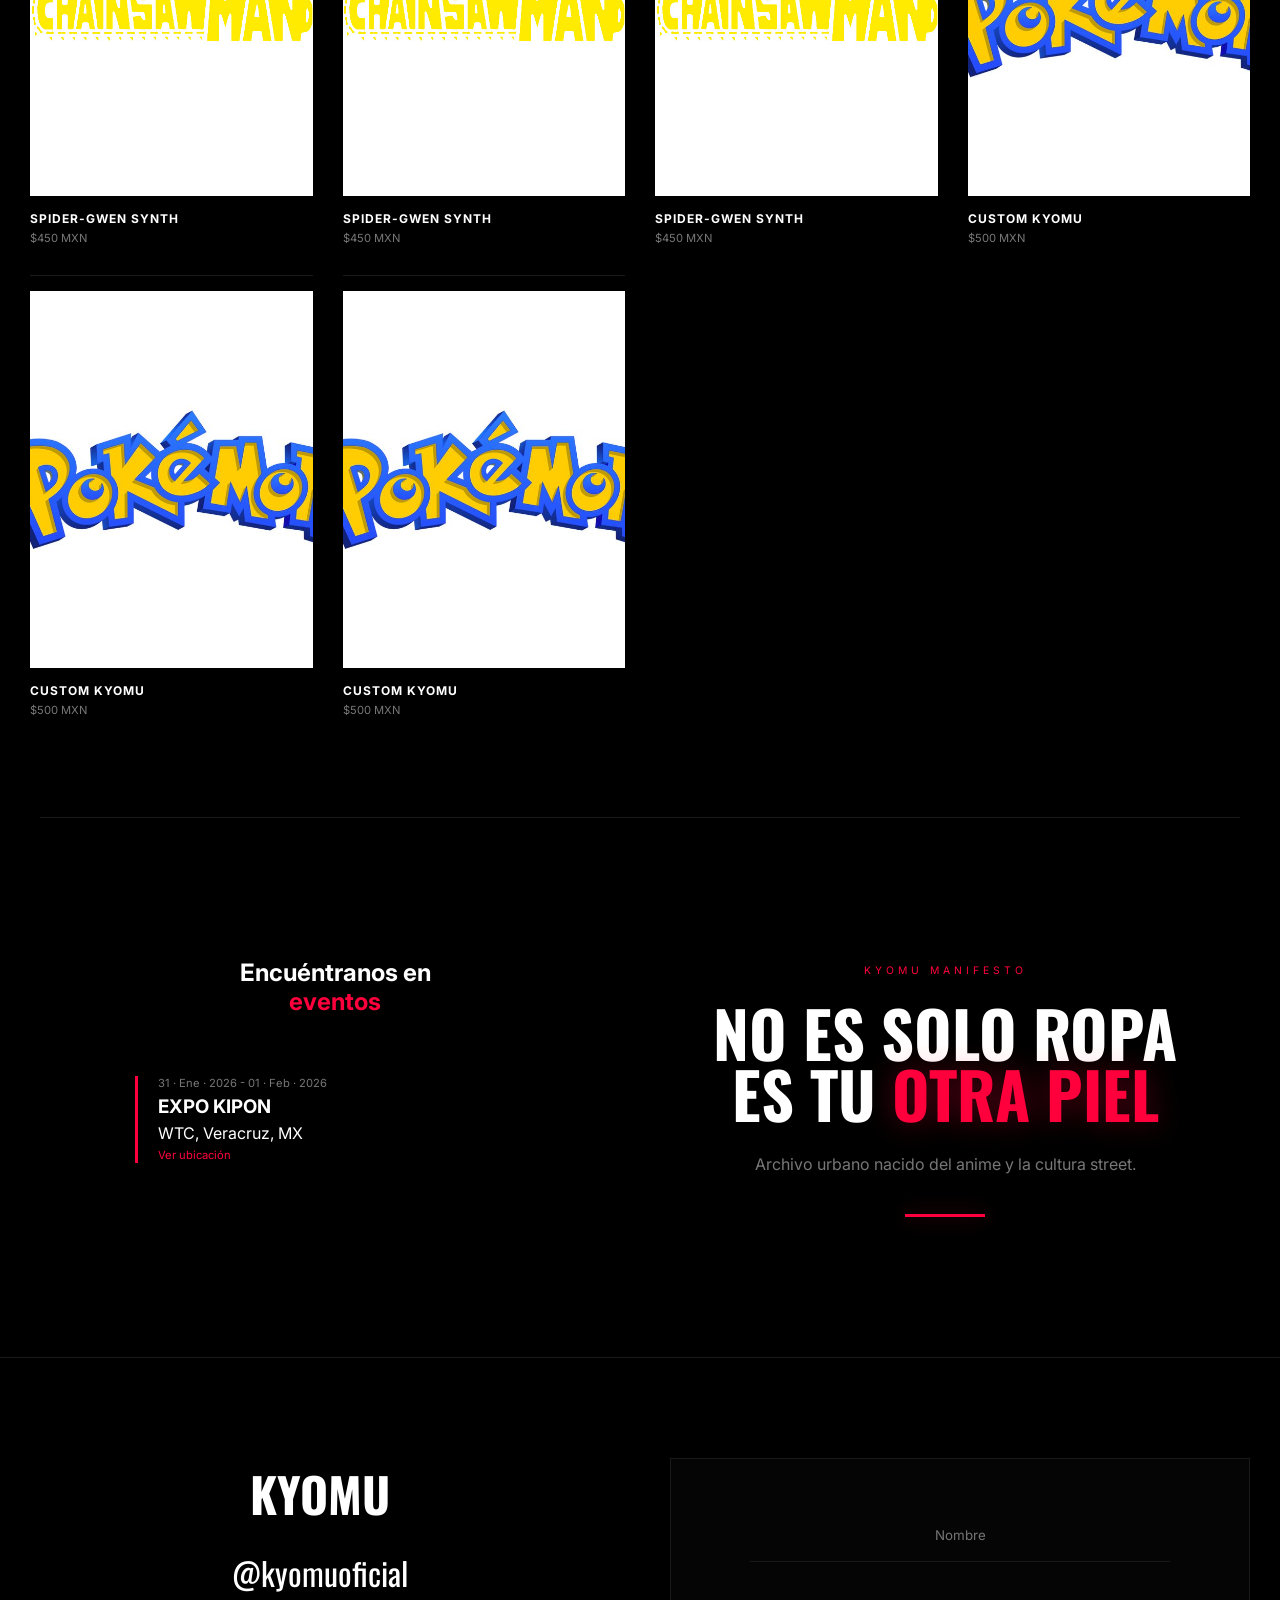
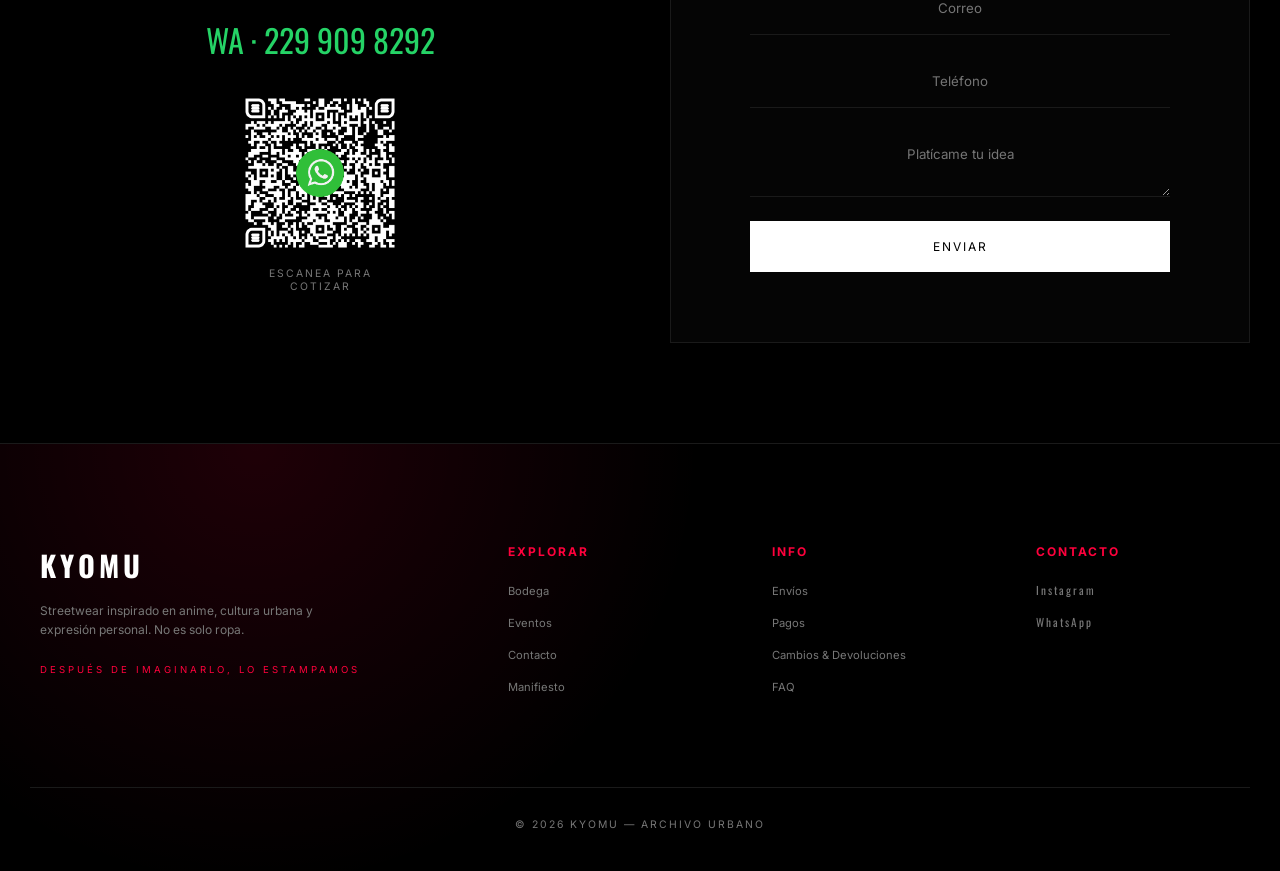
==== commit 9c5915a1: "index mas vendido" ====
--- a/index.html
+++ b/index.html
@@ -23,26 +23,26 @@
             <span>KYOMU</span>
         </div>
 
-
         <nav>
             <a href="index.html">Home</a>
-
             <div class="nav-dropdown">
                 <a href="tienda.html" class="nav-link dropdown-toggle">
                     Tienda
                     <span class="arrow">▾</span>
                 </a>
-
                 <div class="dropdown-menu">
                     <a href="novedades.html">Novedades</a>
                     <a href="colecciones.html">Colecciones</a>
                 </div>
             </div>
-
-
+            <!-- MOBILE LINKS -->
+            <a href="tienda.html" class="nav-mobile">Tienda</a>
+            <a href="novedades.html" class="nav-mobile">Novedades</a>
+            <a href="colecciones.html" class="nav-mobile">Colecciones</a>
 
             <a href="#contact">Contacto</a>
         </nav>
+
     </header>
 
     <section class="hero">
@@ -61,23 +61,57 @@
         </div>
     </div>
 
+
+
+
+
     <section class="shop-header" id="shop">
-        <h2>La Bodega</h2>
+
+        <div class="shop-link">
+            <a href="tienda.html" class="filter-btn active1">Visita toda la Tienda</a>
+        </div>
+
+
+        <h2>Lo más vendido</h2>
         <div class="filter-nav">
             <button class="filter-btn active" onclick="filterBy('all', this)">Todo</button>
             <button class="filter-btn" onclick="filterBy('anime', this)">Anime</button>
             <button class="filter-btn" onclick="filterBy('comics', this)">Comics</button>
             <button class="filter-btn" onclick="filterBy('custom', this)">Custom</button>
         </div>
+
+
     </section>
+
 
     <div class="grid" id="product-grid">
 
         <!-- ANIME -->
         <div class="card" data-cat="anime">
             <div class="img-box">
-                <img src="https://images.unsplash.com/photo-1576566588028-4147f3842f27?q=80&w=1000"
-                    alt="Guts Eclipse Tee">
+                <img src="/collections/attack-on-titan.jpg" alt="Guts Eclipse Tee">
+            </div>
+            <div class="card-info">
+                <h3>Guts Eclipse Tee</h3>
+                <p>$450 MXN</p>
+            </div>
+        </div>
+
+        <!-- ANIME -->
+        <div class="card" data-cat="anime">
+            <div class="img-box">
+                <img src="/collections/attack-on-titan.jpg" alt="Guts Eclipse Tee">
+            </div>
+            <div class="card-info">
+                <h3>Guts Eclipse Tee</h3>
+                <p>$450 MXN</p>
+            </div>
+        </div>
+
+        <!-- ANIME -->
+        <div class="card" data-cat="anime">
+            <div class="img-box">
+                <img src="/collections/attack-on-titan.jpg" alt="Guts Eclipse Tee">
             </div>
             <div class="card-info">
                 <h3>Guts Eclipse Tee</h3>
@@ -88,8 +122,40 @@
         <!-- COMICS -->
         <div class="card" data-cat="comics">
             <div class="img-box">
-                <img src="https://images.unsplash.com/photo-1503341455253-b2e72333dbdb?q=80&w=1000"
-                    alt="Spider-Gwen Synth">
+                <img src="collections/chainsaw-man.jpg" alt="Spider-Gwen Synth">
+            </div>
+            <div class="card-info">
+                <h3>Spider-Gwen Synth</h3>
+                <p>$450 MXN</p>
+            </div>
+        </div>
+
+        <!-- COMICS -->
+        <div class="card" data-cat="comics">
+            <div class="img-box">
+                <img src="collections/chainsaw-man.jpg" alt="Spider-Gwen Synth">
+            </div>
+            <div class="card-info">
+                <h3>Spider-Gwen Synth</h3>
+                <p>$450 MXN</p>
+            </div>
+        </div>
+
+        <!-- COMICS -->
+        <div class="card" data-cat="comics">
+            <div class="img-box">
+                <img src="collections/chainsaw-man.jpg" alt="Spider-Gwen Synth">
+            </div>
+            <div class="card-info">
+                <h3>Spider-Gwen Synth</h3>
+                <p>$450 MXN</p>
+            </div>
+        </div>
+
+        <!-- COMICS -->
+        <div class="card" data-cat="comics">
+            <div class="img-box">
+                <img src="collections/chainsaw-man.jpg" alt="Spider-Gwen Synth">
             </div>
             <div class="card-info">
                 <h3>Spider-Gwen Synth</h3>
@@ -100,7 +166,29 @@
         <!-- CUSTOM -->
         <div class="card" data-cat="custom">
             <div class="img-box">
-                <img src="https://images.unsplash.com/photo-1583743814966-8936f5b7be1a?q=80&w=1000" alt="Custom KYOMU">
+                <img src="/collections/pokemon.jpg" alt="Custom KYOMU">
+            </div>
+            <div class="card-info">
+                <h3>Custom KYOMU</h3>
+                <p>$500 MXN</p>
+            </div>
+        </div>
+
+        <!-- CUSTOM -->
+        <div class="card" data-cat="custom">
+            <div class="img-box">
+                <img src="/collections/pokemon.jpg" alt="Custom KYOMU">
+            </div>
+            <div class="card-info">
+                <h3>Custom KYOMU</h3>
+                <p>$500 MXN</p>
+            </div>
+        </div>
+
+        <!-- CUSTOM -->
+        <div class="card" data-cat="custom">
+            <div class="img-box">
+                <img src="/collections/pokemon.jpg" alt="Custom KYOMU">
             </div>
             <div class="card-info">
                 <h3>Custom KYOMU</h3>
--- a/style.css
+++ b/style.css
@@ -1,1072 +1,1283 @@
 :root {
-    --bg: #000;
-    --text: #fff;
-    --muted: #777;
-    --accent: #ff003c;
-    --border: #1a1a1a;
-    --font-main: 'Inter', sans-serif;
-    --font-display: 'Oswald', sans-serif;
+   --bg: #000;
+   --text: #fff;
+   --muted: #777;
+   --accent: #ff003c;
+   --border: #1a1a1a;
+   --font-main: 'Inter', sans-serif;
+   --font-display: 'Oswald', sans-serif;
 }
 
 * {
-    margin: 0;
-    padding: 0;
-    box-sizing: border-box;
+   margin: 0;
+   padding: 0;
+   box-sizing: border-box;
 }
 
 html {
-    scroll-behavior: smooth;
+   scroll-behavior: smooth;
 }
 
 body {
-    background: var(--bg);
-    color: var(--text);
-    font-family: var(--font-main);
-    overflow-x: hidden;
+   background: var(--bg);
+   color: var(--text);
+   font-family: var(--font-main);
+   overflow-x: hidden;
 }
 
 /* Ocultar elementos */
 .hidden {
-    display: none !important;
+   display: none !important;
 }
 
 /* ================= HEADER ================= */
 header {
-    position: fixed;
-    top: 0;
-    width: 100%;
-    z-index: 1000;
-    padding: 20px 30px;
-    display: flex;
-    justify-content: center;
-    align-items: center;
-    background: rgba(0, 0, 0, 0.75);
-    backdrop-filter: blur(10px);
-    border-bottom: 1px solid var(--border);
+   position: fixed;
+   top: 0;
+   width: 100%;
+   z-index: 1000;
+   padding: 20px 30px;
+   display: flex;
+   justify-content: center;
+   align-items: center;
+   background: rgba(0, 0, 0, 0.75);
+   backdrop-filter: blur(10px);
+   border-bottom: 1px solid var(--border);
 }
 
 .logo {
-    font-family: var(--font-display);
-    letter-spacing: 4px;
-    font-size: 1.4rem;
+   font-family: var(--font-display);
+   letter-spacing: 4px;
+   font-size: 1.4rem;
 }
 
 nav {
-    position: absolute;
-    right: 30px;
+   position: absolute;
+   right: 30px;
 }
 
 nav a {
-    margin-left: 20px;
-    font-size: 0.7rem;
-    text-transform: uppercase;
-    color: var(--muted);
-    text-decoration: none;
-    letter-spacing: 1px;
+   margin-left: 20px;
+   font-size: 0.7rem;
+   text-transform: uppercase;
+   color: var(--muted);
+   text-decoration: none;
+   letter-spacing: 1px;
 }
 
 nav a:hover {
-    color: var(--text);
+   color: var(--text);
 }
 
 /* ================= HERO ================= */
 .hero {
-    min-height: 50vh;
-    display: flex;
-    justify-content: center;
-    padding: 120px 30px 40px;
-    text-align: center;
-    background:
-        radial-gradient(circle at 20% 20%, rgba(255, 0, 60, 0.15), transparent 40%),
-        repeating-linear-gradient(90deg, rgba(255, 255, 255, 0.03) 0, rgba(255, 255, 255, 0.03) 1px, transparent 1px, transparent 6px),
-        #000;
+   min-height: 50vh;
+   display: flex;
+   justify-content: center;
+   padding: 120px 30px 40px;
+   text-align: center;
+   background:
+      radial-gradient(circle at 20% 20%, rgba(255, 0, 60, 0.15), transparent 40%),
+      repeating-linear-gradient(90deg, rgba(255, 255, 255, 0.03) 0, rgba(255, 255, 255, 0.03) 1px, transparent 1px, transparent 6px),
+      #000;
 }
 
 .hero-logo {
-    max-width: 520px;
-    margin: 0 auto;
+   max-width: 520px;
+   margin: 0 auto;
 }
 
 .hero-logo img {
-    width: 100%;
-    height: auto;
-    display: block;
-    filter: drop-shadow(0 0 20px rgba(255, 0, 60, 0.45)) drop-shadow(0 0 60px rgba(255, 0, 60, 0.25));
-    opacity: 0;
-    animation: heroLogoFade 1.4s ease forwards;
+   width: 100%;
+   height: auto;
+   display: block;
+   filter: drop-shadow(0 0 20px rgba(255, 0, 60, 0.45)) drop-shadow(0 0 60px rgba(255, 0, 60, 0.25));
+   opacity: 0;
+   animation: heroLogoFade 1.4s ease forwards;
 }
 
 @keyframes heroLogoFade {
-    from {
-        opacity: 0;
-        transform: scale(0.94);
-    }
-
-    to {
-        opacity: 1;
-        transform: scale(1);
-    }
+   from {
+      opacity: 0;
+      transform: scale(0.94);
+   }
+
+   to {
+      opacity: 1;
+      transform: scale(1);
+   }
 }
 
 /* ================= TICKER ================= */
 .ticker {
-    overflow: hidden;
-    border-top: 1px solid var(--border);
-    border-bottom: 1px solid var(--border);
-    background: #050505;
+   overflow: hidden;
+   border-top: 1px solid var(--border);
+   border-bottom: 1px solid var(--border);
+   background: #050505;
 }
 
 .ticker-track {
-    display: flex;
-    width: max-content;
-    animation: scroll 25s linear infinite;
+   display: flex;
+   width: max-content;
+   animation: scroll 25s linear infinite;
 }
 
 .ticker span {
-    font-family: var(--font-display);
-    font-size: 1.2rem;
-    letter-spacing: 4px;
-    text-transform: uppercase;
-    padding: 20px 40px;
-    white-space: nowrap;
-    color: var(--accent);
+   font-family: var(--font-display);
+   font-size: 1.2rem;
+   letter-spacing: 4px;
+   text-transform: uppercase;
+   padding: 20px 40px;
+   white-space: nowrap;
+   color: var(--accent);
 }
 
 @keyframes scroll {
-    to {
-        transform: translateX(-50%);
-    }
+   to {
+      transform: translateX(-50%);
+   }
 }
 
 /* ================= SHOP ================= */
 .shop-header {
-    padding: 120px 30px 40px;
-    text-align: center;
+   padding: 120px 30px 40px;
+   text-align: center;
 }
 
 .shop-header h2 {
-    font-family: var(--font-display);
-    font-size: 3rem;
-    text-transform: uppercase;
+   font-family: var(--font-display);
+   font-size: 3rem;
+   text-transform: uppercase;
 }
 
 .filter-nav {
-    display: flex;
-    gap: 10px;
-    justify-content: center;
-    margin-top: 40px;
+   display: flex;
+   gap: 10px;
+   justify-content: center;
+   margin-top: 40px;
 }
 
 .filter-btn {
-    background: none;
-    border: 1px solid var(--border);
-    color: var(--muted);
-    padding: 8px 20px;
-    font-size: 0.65rem;
-    text-transform: uppercase;
-    cursor: pointer;
-    transition: 0.3s;
-}
-
+   background: none;
+   border: 1px solid var(--border);
+   color: var(--muted);
+   padding: 8px 20px;
+   font-size: 0.65rem;
+   text-transform: uppercase;
+   cursor: pointer;
+   transition: 0.3s;
+}
+
+/* ================= FILTER BUTTON ACTIVE STYLE ================= */
 .filter-btn.active {
-    border-color: var(--text);
-    color: var(--text);
-    background: rgba(255, 255, 255, 0.05);
-}
+   position: relative;
+   color: var(--text);
+   border: 1px solid var(--accent);
+   background: rgba(255, 0, 60, 0.05);
+   box-shadow:
+      0 0 14px rgba(255, 0, 60, 0.45),
+      inset 0 0 10px rgba(255, 0, 60, 0.25);
+   transition: all 0.3s ease;
+}
+
+/* Línea inferior roja */
+.filter-btn.active::after {
+   content: "";
+   position: absolute;
+   left: 10%;
+   bottom: -6px;
+   width: 80%;
+   height: 2px;
+   background: var(--accent);
+   box-shadow: 0 0 14px rgba(255, 0, 60, 0.8);
+}
+
+/* Hover para los que NO están activos */
+.filter-btn:hover:not(.active) {
+   color: var(--text);
+   border-color: var(--text);
+   background: rgba(255, 255, 255, 0.04);
+}
+
+/* ================= FILTER ACTIVE (KYOMU STYLE) ================= */
+
+
+.filter-btn.active {
+   position: relative;
+   color: var(--accent);
+   border-color: var(--accent);
+   background: rgba(255, 0, 60, 0.12);
+   box-shadow:
+      0 0 18px rgba(255, 0, 60, 0.45),
+      inset 0 0 14px rgba(255, 0, 60, 0.25);
+}
+
+/* Línea inferior roja */
+.filter-btn.active::after {
+   content: "";
+   position: absolute;
+   left: 15%;
+   bottom: -6px;
+   width: 70%;
+   height: 2px;
+   background: var(--accent);
+   box-shadow: 0 0 14px rgba(255, 0, 60, 0.8);
+}
+
+.filter-btn:hover:not(.active) {
+   color: var(--text);
+   border-color: var(--text);
+   background: rgba(255, 255, 255, 0.04);
+}
+
 
 .grid {
-    display: grid;
-    grid-template-columns: repeat(2, 1fr);
-    gap: 30px;
-    padding: 40px 30px 100px;
+   display: grid;
+   grid-template-columns: repeat(2, 1fr);
+   gap: 30px;
+   padding: 40px 30px 100px;
 }
 
 .card {
-    border-top: 1px solid var(--border);
-    padding-top: 15px;
+   border-top: 1px solid var(--border);
+   padding-top: 15px;
 }
 
 .img-box {
-    aspect-ratio: 3/4;
-    background: #0a0a0a;
-    overflow: hidden;
-    margin-bottom: 15px;
+   aspect-ratio: 3/4;
+   background: #0a0a0a;
+   overflow: hidden;
+   margin-bottom: 15px;
 }
 
 .img-box img {
-    width: 100%;
-    height: 100%;
-    object-fit: cover;
-    transition: .6s;
+   width: 100%;
+   height: 100%;
+   object-fit: cover;
+   transition: .6s;
 }
 
 .card:hover img {
-    transform: scale(1.08);
+   transform: scale(1.08);
 }
 
 .card-info h3 {
-    font-size: 0.75rem;
-    text-transform: uppercase;
-    letter-spacing: 1px;
+   font-size: 0.75rem;
+   text-transform: uppercase;
+   letter-spacing: 1px;
 }
 
 .card-info p {
-    font-size: 0.7rem;
-    color: var(--muted);
-    margin-top: 5px;
+   font-size: 0.7rem;
+   color: var(--muted);
+   margin-top: 5px;
 }
 
 /* ================= EVENTS & MANIFESTO ================= */
 .split-section {
-    padding: 140px 30px;
-    border-top: 1px solid var(--border);
-    display: grid;
-    gap: 80px;
-    text-align: center;
+   padding: 140px 30px;
+   border-top: 1px solid var(--border);
+   display: grid;
+   gap: 80px;
+   text-align: center;
 }
 
 .event-list {
-    margin-top: 60px;
-    display: grid;
-    gap: 40px;
-    max-width: 400px;
-    margin-left: auto;
-    margin-right: auto;
+   margin-top: 60px;
+   display: grid;
+   gap: 40px;
+   max-width: 400px;
+   margin-left: auto;
+   margin-right: auto;
 }
 
 .event {
-    border-left: 3px solid var(--accent);
-    padding-left: 20px;
-    opacity: 0;
-    transform: translateY(20px);
-    transition: .6s ease;
-    text-align: left;
+   border-left: 3px solid var(--accent);
+   padding-left: 20px;
+   opacity: 0;
+   transform: translateY(20px);
+   transition: .6s ease;
+   text-align: left;
 }
 
 .event.visible {
-    opacity: 1;
-    transform: translateY(0);
+   opacity: 1;
+   transform: translateY(0);
 }
 
 .event .date {
-    font-size: 0.7rem;
-    color: var(--muted);
+   font-size: 0.7rem;
+   color: var(--muted);
 }
 
 .event h3 {
-    text-transform: uppercase;
-    margin: 5px 0;
+   text-transform: uppercase;
+   margin: 5px 0;
 }
 
 .event a {
-    font-size: 0.7rem;
-    color: var(--accent);
-    text-decoration: none;
+   font-size: 0.7rem;
+   color: var(--accent);
+   text-decoration: none;
 }
 
 .countdown {
-    margin-top: 40px;
-    font-size: 1.1rem;
-    color: var(--accent);
-    letter-spacing: 2px;
-    font-family: var(--font-display);
-    text-transform: uppercase;
+   margin-top: 40px;
+   font-size: 1.1rem;
+   color: var(--accent);
+   letter-spacing: 2px;
+   font-family: var(--font-display);
+   text-transform: uppercase;
 }
 
 .manifesto-vibe .tagline {
-    display: inline-block;
-    font-size: 0.65rem;
-    letter-spacing: 4px;
-    text-transform: uppercase;
-    color: var(--accent);
-    margin-bottom: 25px;
+   display: inline-block;
+   font-size: 0.65rem;
+   letter-spacing: 4px;
+   text-transform: uppercase;
+   color: var(--accent);
+   margin-bottom: 25px;
 }
 
 .manifesto-vibe h2 {
-    font-family: var(--font-display);
-    font-size: clamp(2.5rem, 5vw, 4rem);
-    line-height: 0.95;
-    text-transform: uppercase;
+   font-family: var(--font-display);
+   font-size: clamp(2.5rem, 5vw, 4rem);
+   line-height: 0.95;
+   text-transform: uppercase;
 }
 
 .manifesto-vibe .accent {
-    color: var(--accent);
-    text-shadow: 0 0 30px rgba(255, 0, 60, 0.35);
+   color: var(--accent);
+   text-shadow: 0 0 30px rgba(255, 0, 60, 0.35);
 }
 
 .manifesto-lead {
-    margin-top: 30px;
-    font-size: 1rem;
-    max-width: 420px;
-    margin-left: auto;
-    margin-right: auto;
-    color: var(--muted);
+   margin-top: 30px;
+   font-size: 1rem;
+   max-width: 420px;
+   margin-left: auto;
+   margin-right: auto;
+   color: var(--muted);
 }
 
 .manifesto-bar {
-    width: 80px;
-    height: 3px;
-    background: var(--accent);
-    margin: 40px auto 0;
-    box-shadow: 0 0 20px rgba(255, 0, 60, 0.4);
+   width: 80px;
+   height: 3px;
+   background: var(--accent);
+   margin: 40px auto 0;
+   box-shadow: 0 0 20px rgba(255, 0, 60, 0.4);
 }
 
 /* ================= contacto ================= */
 .contacto {
-    padding: 100px 30px;
-    display: grid;
-    gap: 60px;
-    border-top: 1px solid var(--border);
-    text-align: center;
+   padding: 100px 30px;
+   display: grid;
+   gap: 60px;
+   border-top: 1px solid var(--border);
+   text-align: center;
 }
 
 .contacto-left,
 .contacto-right {
-    display: flex;
-    flex-direction: column;
-    align-items: center;
+   display: flex;
+   flex-direction: column;
+   align-items: center;
 }
 
 .contacto-left h2 {
-    font-family: var(--font-display);
-    font-size: 3rem;
+   font-family: var(--font-display);
+   font-size: 3rem;
 }
 
 .contacto-left a {
-    display: block;
-    margin-top: 20px;
-    font-size: 0.9rem;
-    text-decoration: none;
+   display: block;
+   margin-top: 20px;
+   font-size: 0.9rem;
+   text-decoration: none;
 }
 
 .contacto-left .ig {
-    font-family: var(--font-display);
-    font-size: 2rem;
-    color: white;
+   font-family: var(--font-display);
+   font-size: 2rem;
+   color: white;
 }
 
 .contacto-left .wa {
-    font-family: var(--font-display);
-    font-size: 2rem;
-    color: #25D366;
+   font-family: var(--font-display);
+   font-size: 2rem;
+   color: #25D366;
 }
 
 .qr-box {
-    margin-top: 30px;
-    max-width: 160px;
-    text-align: center;
+   margin-top: 30px;
+   max-width: 160px;
+   text-align: center;
 }
 
 .qr-box img {
-    width: 100%;
-    border-radius: 8px;
-    transition: .4s;
+   width: 100%;
+   border-radius: 8px;
+   transition: .4s;
 }
 
 .qr-box img:hover {
-    transform: scale(1.05);
-    box-shadow: 0 0 25px rgba(255, 0, 60, 0.3);
+   transform: scale(1.05);
+   box-shadow: 0 0 25px rgba(255, 0, 60, 0.3);
 }
 
 .qr-box p {
-    margin-top: 10px;
-    font-size: 0.65rem;
-    letter-spacing: 2px;
-    text-transform: uppercase;
-    color: var(--muted);
+   margin-top: 10px;
+   font-size: 0.65rem;
+   letter-spacing: 2px;
+   text-transform: uppercase;
+   color: var(--muted);
 }
 
 .contacto-right {
-    border: 1px solid var(--border);
-    padding: 50px 40px;
-    background: #050505;
+   border: 1px solid var(--border);
+   padding: 50px 40px;
+   background: #050505;
 }
 
 .contacto-right form {
-    width: 100%;
-    max-width: 420px;
+   width: 100%;
+   max-width: 420px;
 }
 
 .contacto-right input,
 .contacto-right textarea,
 .contacto-right button {
-    width: 100%;
-    background: none;
-    border: none;
-    border-bottom: 1px solid var(--border);
-    padding: 18px 0;
-    color: white;
-    margin-bottom: 20px;
-    text-align: center;
-    font-family: var(--font-main);
+   width: 100%;
+   background: none;
+   border: none;
+   border-bottom: 1px solid var(--border);
+   padding: 18px 0;
+   color: white;
+   margin-bottom: 20px;
+   text-align: center;
+   font-family: var(--font-main);
 }
 
 .contacto-right button {
-    background: white;
-    color: black;
-    border: none;
-    font-size: 0.75rem;
-    letter-spacing: 2px;
-    text-transform: uppercase;
-    cursor: pointer;
-    transition: 0.3s;
+   background: white;
+   color: black;
+   border: none;
+   font-size: 0.75rem;
+   letter-spacing: 2px;
+   text-transform: uppercase;
+   cursor: pointer;
+   transition: 0.3s;
 }
 
 .contacto-right button:hover {
-    background: var(--accent);
-    color: white;
+   background: var(--accent);
+   color: white;
 }
 
 /* ================= EFFECTS ================= */
 .glitch-text {
-    animation: glitch 0.6s linear;
+   animation: glitch 0.6s linear;
 }
 
 @keyframes glitch {
-    20% {
-        transform: translate(-2px, 1px);
-    }
-
-    40% {
-        transform: translate(2px, -1px);
-    }
-
-    60% {
-        transform: translate(-1px, 2px);
-    }
+   20% {
+      transform: translate(-2px, 1px);
+   }
+
+   40% {
+      transform: translate(2px, -1px);
+   }
+
+   60% {
+      transform: translate(-1px, 2px);
+   }
 }
 
 /* ================= RESPONSIVE ================= */
 @media (min-width: 1024px) {
-    .grid {
-        grid-template-columns: repeat(4, 1fr);
-    }
-
-    .split-section {
-        grid-template-columns: 1fr 1fr;
-        max-width: 1200px;
-        margin: 0 auto;
-    }
-
-    .contacto {
-        grid-template-columns: 1fr 1fr;
-    }
+   .grid {
+      grid-template-columns: repeat(4, 1fr);
+   }
+
+   .split-section {
+      grid-template-columns: 1fr 1fr;
+      max-width: 1200px;
+      margin: 0 auto;
+   }
+
+   .contacto {
+      grid-template-columns: 1fr 1fr;
+   }
 }
 
 @media (max-width: 768px) {
-    header {
-        flex-direction: column;
-        gap: 15px;
-    }
-
-    nav {
-        position: static;
-    }
+   header {
+      flex-direction: column;
+      gap: 15px;
+   }
+
+   nav {
+      position: static;
+   }
 }
 
 /* ================= PRODUCT FILTER ANIMATION ================= */
 
 .card {
-    opacity: 1;
-    transform: translateY(0);
-    transition:
-        opacity 0.35s ease,
-        transform 0.35s ease;
+   opacity: 1;
+   transform: translateY(0);
+   transition:
+      opacity 0.35s ease,
+      transform 0.35s ease;
 }
 
 .card.hide {
-    opacity: 0;
-    transform: translateY(20px);
-    pointer-events: none;
+   opacity: 0;
+   transform: translateY(20px);
+   pointer-events: none;
 }
 
 .grid {
-    align-items: start;
+   align-items: start;
 }
 
 /* ================= FOOTER ================= */
 
 .kyomu-footer {
-    border-top: 1px solid var(--border);
-    background:
-        radial-gradient(circle at 20% 0%, rgba(255, 0, 60, 0.12), transparent 40%),
-        #000;
-    padding: 100px 30px 40px;
+   border-top: 1px solid var(--border);
+   background:
+      radial-gradient(circle at 20% 0%, rgba(255, 0, 60, 0.12), transparent 40%),
+      #000;
+   padding: 100px 30px 40px;
 }
 
 .footer-grid {
-    display: grid;
-    gap: 60px;
-    max-width: 1200px;
-    margin: 0 auto;
+   display: grid;
+   gap: 60px;
+   max-width: 1200px;
+   margin: 0 auto;
 }
 
 .footer-col h3 {
-    font-family: var(--font-display);
-    letter-spacing: 4px;
-    font-size: 1.8rem;
+   font-family: var(--font-display);
+   letter-spacing: 4px;
+   font-size: 1.8rem;
 }
 
 .footer-col h4 {
-    font-size: 0.75rem;
-    text-transform: uppercase;
-    letter-spacing: 2px;
-    margin-bottom: 20px;
-    color: var(--accent);
+   font-size: 0.75rem;
+   text-transform: uppercase;
+   letter-spacing: 2px;
+   margin-bottom: 20px;
+   color: var(--accent);
 }
 
 .footer-col p {
-    font-size: 0.75rem;
-    color: var(--muted);
-    max-width: 280px;
-    line-height: 1.6;
-    margin-top: 15px;
+   font-size: 0.75rem;
+   color: var(--muted);
+   max-width: 280px;
+   line-height: 1.6;
+   margin-top: 15px;
 }
 
 .footer-tag {
-    display: inline-block;
-    margin-top: 25px;
-    font-size: 0.6rem;
-    letter-spacing: 3px;
-    text-transform: uppercase;
-    color: var(--accent);
+   display: inline-block;
+   margin-top: 25px;
+   font-size: 0.6rem;
+   letter-spacing: 3px;
+   text-transform: uppercase;
+   color: var(--accent);
 }
 
 .footer-col ul {
-    list-style: none;
+   list-style: none;
 }
 
 .footer-col ul li {
-    margin-bottom: 12px;
+   margin-bottom: 12px;
 }
 
 .footer-col ul li a {
-    font-size: 0.7rem;
-    text-decoration: none;
-    color: var(--muted);
-    transition: 0.3s;
+   font-size: 0.7rem;
+   text-decoration: none;
+   color: var(--muted);
+   transition: 0.3s;
 }
 
 .footer-col ul li a:hover {
-    color: var(--text);
+   color: var(--text);
 }
 
 .footer-col .social a {
-    font-family: var(--font-display);
-    letter-spacing: 2px;
+   font-family: var(--font-display);
+   letter-spacing: 2px;
 }
 
 .footer-bottom {
-    border-top: 1px solid var(--border);
-    margin-top: 80px;
-    padding-top: 30px;
-    text-align: center;
-    font-size: 0.65rem;
-    letter-spacing: 2px;
-    color: var(--muted);
-    text-transform: uppercase;
+   border-top: 1px solid var(--border);
+   margin-top: 80px;
+   padding-top: 30px;
+   text-align: center;
+   font-size: 0.65rem;
+   letter-spacing: 2px;
+   color: var(--muted);
+   text-transform: uppercase;
 }
 
 /* FOOTER RESPONSIVE */
 @media (min-width: 768px) {
-    .footer-grid {
-        grid-template-columns: 2fr 1fr 1fr 1fr;
-    }
+   .footer-grid {
+      grid-template-columns: 2fr 1fr 1fr 1fr;
+   }
 }
 
 /* ================= HEADER DROPDOWN ================= */
 
 .logo a {
-    color: white;
-    text-decoration: none;
+   color: white;
+   text-decoration: none;
 }
 
 .nav-dropdown {
-    position: relative;
-    display: inline-block;
-}
+   position: relative;
+   display: inline-block;
+}
+
+.nav-dropdown::after {
+   content: "";
+   position: absolute;
+   left: 0;
+   top: 100%;
+   width: 100%;
+   height: 14px;
+}
+
 
 .nav-link {
-    margin-left: 20px;
-    font-size: 0.7rem;
-    text-transform: uppercase;
-    color: var(--muted);
-    letter-spacing: 1px;
-    cursor: pointer;
-    transition: 0.3s;
+   margin-left: 20px;
+   font-size: 0.7rem;
+   text-transform: uppercase;
+   color: var(--muted);
+   letter-spacing: 1px;
+   cursor: pointer;
+   transition: 0.3s;
 }
 
 .nav-link:hover {
-    color: var(--text);
+   color: var(--text);
 }
 
 .dropdown-menu {
-    position: absolute;
-    top: 140%;
-    left: 0;
-    background: rgba(0, 0, 0, 0.9);
-    backdrop-filter: blur(12px);
-    border: 1px solid var(--border);
-    min-width: 180px;
-    opacity: 0;
-    pointer-events: none;
-    transform: translateY(10px);
-    transition: 0.35s ease;
-    z-index: 999;
+   position: absolute;
+   top: 100%;
+   left: 0;
+   background: rgba(0, 0, 0, 0.9);
+   backdrop-filter: blur(12px);
+   border: 1px solid var(--border);
+   min-width: 180px;
+   opacity: 0;
+   pointer-events: none;
+   transform: translateY(10px);
+   transition: 0.35s ease;
+   z-index: 999;
+   transition:
+      opacity 0.25s ease,
+      transform 0.25s ease;
 }
 
 .dropdown-menu a {
-    display: block;
-    padding: 14px 18px;
-    font-size: 0.65rem;
-    text-transform: uppercase;
-    letter-spacing: 2px;
-    text-decoration: none;
-    color: var(--muted);
-    border-bottom: 1px solid var(--border);
-    transition: 0.3s;
+   display: block;
+   padding: 14px 18px;
+   font-size: 0.65rem;
+   text-transform: uppercase;
+   letter-spacing: 2px;
+   text-decoration: none;
+   color: var(--muted);
+   border-bottom: 1px solid var(--border);
+   transition: 0.3s;
 }
 
 .dropdown-menu a:last-child {
-    border-bottom: none;
+   border-bottom: none;
 }
 
 .dropdown-menu a:hover {
-    background: rgba(255, 255, 255, 0.04);
-    color: var(--text);
-    padding-left: 24px;
+   background: rgba(255, 255, 255, 0.04);
+   color: var(--text);
+   padding-left: 24px;
 }
 
 /* Hover Desktop */
 .nav-dropdown:hover .dropdown-menu {
-    opacity: 1;
-    pointer-events: auto;
-    transform: translateY(0);
+   opacity: 1;
+   pointer-events: auto;
+   transform: translateY(0);
 }
 
 /* ================= MOBILE ================= */
 @media (max-width: 768px) {
-    .dropdown-menu {
-        position: static;
-        transform: none;
-        opacity: 1;
-        pointer-events: auto;
-        border: none;
-        background: none;
-    }
-
-    .dropdown-menu a {
-        padding: 10px 0;
-        border: none;
-    }
-
-    .nav-dropdown {
-        width: 100%;
-        text-align: center;
-    }
+   .dropdown-menu {
+      position: static;
+      transform: none;
+      opacity: 1;
+      pointer-events: auto;
+      border: none;
+      background: none;
+   }
+
+   .dropdown-menu a {
+      padding: 10px 0;
+      border: none;
+   }
+
+   .nav-dropdown {
+      width: 100%;
+      text-align: center;
+   }
 }
 
 /* ================= DROPDOWN ARROW ================= */
 
 .dropdown-toggle {
-    display: flex;
-    align-items: center;
-    gap: 6px;
+   display: flex;
+   align-items: center;
+   gap: 6px;
 }
 
 .dropdown-toggle .arrow {
-    font-size: 0.6rem;
-    transition: transform 0.35s ease, color 0.35s ease;
-    color: var(--muted);
+   font-size: 0.6rem;
+   transition: transform 0.35s ease, color 0.35s ease;
+   color: var(--muted);
 }
 
 /* Animación al hover */
 .nav-dropdown:hover .arrow {
-    transform: rotate(180deg);
-    color: var(--text);
+   transform: rotate(180deg);
+   color: var(--text);
 }
 
 .nav-dropdown>.nav-link {
-    text-decoration: none;
+   text-decoration: none;
 }
 
 /* ================= LOGO IMAGE ================= */
 
 .logo-link {
-    display: flex;
-    align-items: center;
-    gap: 10px;
-    color: white;
-    text-decoration: none;
+   display: flex;
+   align-items: center;
+   gap: 10px;
+   color: white;
+   text-decoration: none;
 }
 
 .logo-img {
-    width: 100px;
-    height: auto;
-    filter: drop-shadow(0 0 10px rgba(255, 0, 60, 0.4));
-    transition: transform 0.35s ease;
+   width: 100px;
+   height: auto;
+   filter: drop-shadow(0 0 10px rgba(255, 0, 60, 0.4));
+   transition: transform 0.35s ease;
 }
 
 .logo-link:hover .logo-img {
-    transform: scale(1.08);
+   transform: scale(1.08);
 }
 
 .filter-nav a.filter-btn {
-    text-decoration: none;
-    display: inline-flex;
-    align-items: center;
-    justify-content: center;
+   text-decoration: none;
+   display: inline-flex;
+   align-items: center;
+   justify-content: center;
 }
 
 /* ================= COLLECTIONS GRID ================= */
 
 .collections-grid {
-    display: grid;
-    grid-template-columns: repeat(2, 1fr);
-    gap: 30px;
-    padding: 40px 30px 120px;
+   display: grid;
+   grid-template-columns: repeat(2, 1fr);
+   gap: 30px;
+   padding: 40px 30px 120px;
 }
 
 .collection-card {
-    position: relative;
-    background: #0a0a0a;
-    aspect-ratio: 3 / 1.6;
-    overflow: hidden;
-    border: 1px solid var(--border);
-    text-decoration: none;
-    display: flex;
-    align-items: flex-end;
+   position: relative;
+   background: #0a0a0a;
+   aspect-ratio: 3 / 1.6;
+   overflow: hidden;
+   border: 1px solid var(--border);
+   text-decoration: none;
+   display: flex;
+   align-items: flex-end;
 }
 
 .collection-card img {
-    position: absolute;
-    inset: 0;
-    width: 100%;
-    height: 100%;
-    object-fit: cover;
-    opacity: 0.9;
-    transition: transform 0.6s ease, opacity 0.6s ease;
+   position: absolute;
+   inset: 0;
+   width: 100%;
+   height: 100%;
+   object-fit: cover;
+   opacity: 0.9;
+   transition: transform 0.6s ease, opacity 0.6s ease;
 }
 
 .collection-card span {
-    position: absolute;
-    bottom: 0;
-    left: 0;
-    z-index: 2;
-    width: 100%;
-    padding: 16px 18px;
-
-    font-size: 0.8rem;
-    letter-spacing: 3px;
-    text-transform: uppercase;
-    color: #fff;
-
-    background: linear-gradient(to top,
-            rgba(0, 0, 0, 0.65),
-            rgba(0, 0, 0, 0));
-
-    text-shadow: 0 1px 6px rgba(0, 0, 0, 0.6);
+   position: absolute;
+   bottom: 0;
+   left: 0;
+   z-index: 2;
+   width: 100%;
+   padding: 16px 18px;
+
+   font-size: 0.8rem;
+   letter-spacing: 3px;
+   text-transform: uppercase;
+   color: #fff;
+
+   background: linear-gradient(to top,
+         rgba(0, 0, 0, 0.65),
+         rgba(0, 0, 0, 0));
+
+   text-shadow: 0 1px 6px rgba(0, 0, 0, 0.6);
 }
 
 
 
 /* Hover */
 .collection-card:hover img {
-    transform: scale(1.08);
+   transform: scale(1.08);
 }
 
 .collection-card::after {
-    content: "";
-    position: absolute;
-    inset: 0;
-    background: radial-gradient(circle at center,
-            rgba(255, 0, 60, 0.25),
-            transparent 60%);
-    opacity: 0;
-    transition: opacity 0.6s ease;
+   content: "";
+   position: absolute;
+   inset: 0;
+   background: radial-gradient(circle at center,
+         rgba(255, 0, 60, 0.25),
+         transparent 60%);
+   opacity: 0;
+   transition: opacity 0.6s ease;
 }
 
 .collection-card:hover::after {
-    opacity: 1;
+   opacity: 1;
 }
 
 /* Desktop */
 @media (min-width: 1024px) {
-    .collections-grid {
-        grid-template-columns: repeat(4, 1fr);
-    }
+   .collections-grid {
+      grid-template-columns: repeat(4, 1fr);
+   }
 }
 
 /* ================= NOVEDADES CAROUSEL ================= */
 
 .novedades-carousel {
-    padding: 60px 30px 120px;
-    border-top: 1px solid var(--border);
+   padding: 60px 30px 120px;
+   border-top: 1px solid var(--border);
 }
 
 .carousel-wrapper {
-    position: relative;
-    max-width: 1200px;
-    margin: 0 auto;
-    overflow: hidden;
+   position: relative;
+   max-width: 1200px;
+   margin: 0 auto;
+   overflow: hidden;
 }
 
 .carousel-track {
-    display: flex;
-    gap: 30px;
-    transition: transform 0.6s ease;
+   display: flex;
+   gap: 30px;
+   transition: transform 0.6s ease;
 }
 
 .carousel-item {
-    min-width: 280px;
-    aspect-ratio: 3 / 4;
-    background: #0a0a0a;
-    border: 1px solid var(--border);
-    overflow: hidden;
-    position: relative;
+   min-width: 280px;
+   aspect-ratio: 3 / 4;
+   background: #0a0a0a;
+   border: 1px solid var(--border);
+   overflow: hidden;
+   position: relative;
 }
 
 .carousel-item img {
-    width: 100%;
-    height: 100%;
-    object-fit: cover;
-    transition: transform 0.6s ease;
+   width: 100%;
+   height: 100%;
+   object-fit: cover;
+   transition: transform 0.6s ease;
 }
 
 .carousel-item:hover img {
-    transform: scale(1.08);
+   transform: scale(1.08);
 }
 
 /* Flechas */
 
 .carousel-btn {
-    position: absolute;
-    top: 50%;
-    transform: translateY(-50%);
-    background: rgba(0, 0, 0, 0.7);
-    border: 1px solid var(--border);
-    color: var(--text);
-    font-size: 2rem;
-    width: 50px;
-    height: 50px;
-    cursor: pointer;
-    z-index: 10;
-    transition: 0.3s;
+   position: absolute;
+   top: 50%;
+   transform: translateY(-50%);
+   background: rgba(0, 0, 0, 0.7);
+   border: 1px solid var(--border);
+   color: var(--text);
+   font-size: 2rem;
+   width: 50px;
+   height: 50px;
+   cursor: pointer;
+   z-index: 10;
+   transition: 0.3s;
 }
 
 .carousel-btn:hover {
-    background: var(--accent);
+   background: var(--accent);
 }
 
 .carousel-btn.prev {
-    left: 0;
+   left: 0;
 }
 
 .carousel-btn.next {
-    right: 0;
+   right: 0;
 }
 
 /* Desktop */
 @media (min-width: 1024px) {
-    .carousel-item {
-        min-width: 320px;
-    }
+   .carousel-item {
+      min-width: 320px;
+   }
 }
 
 
 /* ================= LIGHTBOX ================= */
 
 .lightbox {
-    position: fixed;
-    inset: 0;
-    background: rgba(0, 0, 0, 0.92);
-    backdrop-filter: blur(8px);
+   position: fixed;
+   inset: 0;
+   background: rgba(0, 0, 0, 0.92);
+   backdrop-filter: blur(8px);
+   display: flex;
+   justify-content: center;
+   align-items: center;
+   z-index: 5000;
+   animation: fadeIn 0.4s ease;
+}
+
+.lightbox.hidden {
+   display: none;
+}
+
+.lightbox img {
+   max-height: 85vh;
+   max-width: 90vw;
+   object-fit: contain;
+   box-shadow: 0 0 60px rgba(255, 0, 60, 0.35);
+   animation: zoomIn 0.4s ease;
+}
+
+/* Botón cerrar */
+.lightbox-close {
+   position: absolute;
+   top: 30px;
+   right: 30px;
+   font-size: 1.5rem;
+   color: var(--muted);
+   cursor: pointer;
+   transition: 0.3s;
+}
+
+.lightbox-close:hover {
+   color: var(--accent);
+   transform: rotate(90deg);
+}
+
+/* Animaciones */
+@keyframes fadeIn {
+   from {
+      opacity: 0;
+   }
+
+   to {
+      opacity: 1;
+   }
+}
+
+@keyframes zoomIn {
+   from {
+      transform: scale(0.9);
+      opacity: 0;
+   }
+
+   to {
+      transform: scale(1);
+      opacity: 1;
+   }
+}
+
+/* ================= PRODUCT CARD OVERLAY ================= */
+
+.product-overlay {
+   position: absolute;
+   bottom: 0;
+   left: 0;
+   width: 100%;
+   padding: 16px 18px;
+   background: linear-gradient(to top,
+         rgba(0, 0, 0, 0.75),
+         rgba(0, 0, 0, 0));
+   z-index: 2;
+}
+
+.product-overlay h3 {
+   font-size: 0.7rem;
+   letter-spacing: 2px;
+   text-transform: uppercase;
+   margin-bottom: 6px;
+}
+
+.product-overlay .price {
+   font-size: 0.85rem;
+   font-family: var(--font-display);
+   color: var(--accent);
+   letter-spacing: 1px;
+}
+
+/* Hover efecto más editorial */
+.carousel-item::after {
+   content: "";
+   position: absolute;
+   inset: 0;
+   background: radial-gradient(circle at center,
+         rgba(255, 0, 60, 0.25),
+         transparent 60%);
+   opacity: 0;
+   transition: opacity 0.6s ease;
+}
+
+.carousel-item:hover::after {
+   opacity: 1;
+}
+
+
+/* ================= TIENDA GRID ================= */
+
+.tienda-grid-wrapper {
+   padding: 40px 30px 120px;
+   border-top: 1px solid var(--border);
+}
+
+.tienda-grid {
+   display: grid;
+   grid-template-columns: repeat(2, 1fr);
+   gap: 30px;
+   max-width: 1200px;
+   margin: 0 auto;
+}
+
+.tienda-card {
+   text-decoration: none;
+   color: white;
+   border-top: 1px solid var(--border);
+   padding-top: 14px;
+}
+
+.tienda-img {
+   aspect-ratio: 3 / 4;
+   background: #0a0a0a;
+   overflow: hidden;
+   margin-bottom: 12px;
+}
+
+.tienda-img img {
+   width: 100%;
+   height: 100%;
+   object-fit: cover;
+   transition: transform 0.6s ease;
+}
+
+.tienda-card:hover img {
+   transform: scale(1.07);
+}
+
+.tienda-info h3 {
+   font-size: 0.7rem;
+   letter-spacing: 2px;
+   text-transform: uppercase;
+   margin-bottom: 6px;
+}
+
+.tienda-info span {
+   font-size: 0.8rem;
+   font-family: var(--font-display);
+   color: var(--accent);
+}
+
+/* ================= PAGINACIÓN ================= */
+
+.tienda-pagination {
+   display: flex;
+   justify-content: center;
+   gap: 16px;
+   margin-top: 80px;
+}
+
+.tienda-pagination .page {
+   font-size: 0.65rem;
+   letter-spacing: 2px;
+   text-transform: uppercase;
+   padding: 10px 16px;
+   border: 1px solid var(--border);
+   color: var(--muted);
+   text-decoration: none;
+   transition: 0.3s;
+}
+
+.tienda-pagination .page:hover,
+.tienda-pagination .page.active {
+   color: white;
+   border-color: white;
+   background: rgba(255, 255, 255, 0.05);
+}
+
+/* Flechas paginación */
+
+.tienda-pagination .arrow {
+   font-size: 0.9rem;
+   padding: 10px 14px;
+}
+
+/* Flecha deshabilitada (primera página) */
+.tienda-pagination .disabled {
+   pointer-events: none;
+   opacity: 0.25;
+   border-color: var(--border);
+}
+
+
+/* Desktop */
+@media (min-width: 1024px) {
+   .tienda-grid {
+      grid-template-columns: repeat(4, 1fr);
+   }
+}
+
+/* ================= SHOP HEADER MOBILE COLUMNS ================= */
+
+@media (max-width: 768px) {
+   .filter-nav {
+      flex-direction: column;
+      gap: 14px;
+      margin-top: 30px;
+   }
+
+   .filter-btn {
+      width: 100%;
+      text-align: center;
+      padding: 14px 0;
+   }
+}
+
+@media (max-width: 768px) {
+   .filter-btn {
+      background: rgba(255, 255, 255, 0.03);
+   }
+}
+
+
+/* ================= HEADER MOBILE STACK ================= */
+
+@media (max-width: 768px) {
+
+   header {
+      flex-direction: column;
+      align-items: center;
+      gap: 18px;
+      padding: 18px 20px;
+   }
+
+   nav {
+      position: static;
+      display: flex;
+      flex-direction: column;
+      align-items: center;
+      gap: 14px;
+   }
+
+   nav a,
+   .nav-link {
+      margin-left: 0;
+      font-size: 0.75rem;
+   }
+
+   .nav-dropdown {
+      text-align: center;
+   }
+}
+
+/* ================= NAV MOBILE MODE ================= */
+
+/* Por defecto (desktop) */
+.nav-mobile {
+   display: none;
+}
+
+/* Mobile & Tablet */
+@media (max-width: 1024px) {
+
+   /* Ocultar dropdown */
+   .nav-dropdown {
+      display: none;
+   }
+
+   /* Mostrar links independientes */
+   .nav-mobile {
+      display: block;
+      font-size: 0.75rem;
+      text-transform: uppercase;
+      letter-spacing: 1px;
+      color: var(--muted);
+      text-decoration: none;
+      transition: 0.3s;
+   }
+
+   .nav-mobile:hover {
+      color: var(--text);
+   }
+}
+
+
+
+
+
+/* ================= FILTER BUTTON ACTIVE STYLE ================= */
+
+.shop-link {
     display: flex;
     justify-content: center;
-    align-items: center;
-    z-index: 5000;
-    animation: fadeIn 0.4s ease;
-}
-
-.lightbox.hidden {
-    display: none;
-}
-
-.lightbox img {
-    max-height: 85vh;
-    max-width: 90vw;
-    object-fit: contain;
-    box-shadow: 0 0 60px rgba(255, 0, 60, 0.35);
-    animation: zoomIn 0.4s ease;
-}
-
-/* Botón cerrar */
-.lightbox-close {
-    position: absolute;
-    top: 30px;
-    right: 30px;
-    font-size: 1.5rem;
-    color: var(--muted);
-    cursor: pointer;
-    transition: 0.3s;
-}
-
-.lightbox-close:hover {
-    color: var(--accent);
-    transform: rotate(90deg);
-}
-
-/* Animaciones */
-@keyframes fadeIn {
-    from {
-        opacity: 0;
-    }
-
-    to {
-        opacity: 1;
-    }
-}
-
-@keyframes zoomIn {
-    from {
-        transform: scale(0.9);
-        opacity: 0;
-    }
-
-    to {
-        transform: scale(1);
-        opacity: 1;
-    }
-}
-
-/* ================= PRODUCT CARD OVERLAY ================= */
-
-.product-overlay {
-    position: absolute;
-    bottom: 0;
-    left: 0;
-    width: 100%;
-    padding: 16px 18px;
-    background: linear-gradient(to top,
-            rgba(0, 0, 0, 0.75),
-            rgba(0, 0, 0, 0));
-    z-index: 2;
-}
-
-.product-overlay h3 {
-    font-size: 0.7rem;
-    letter-spacing: 2px;
-    text-transform: uppercase;
-    margin-bottom: 6px;
-}
-
-.product-overlay .price {
-    font-size: 0.85rem;
-    font-family: var(--font-display);
-    color: var(--accent);
-    letter-spacing: 1px;
-}
-
-/* Hover efecto más editorial */
-.carousel-item::after {
-    content: "";
-    position: absolute;
-    inset: 0;
-    background: radial-gradient(circle at center,
-            rgba(255, 0, 60, 0.25),
-            transparent 60%);
-    opacity: 0;
-    transition: opacity 0.6s ease;
-}
-
-.carousel-item:hover::after {
-    opacity: 1;
-}
-
-
-/* ================= TIENDA GRID ================= */
-
-.tienda-grid-wrapper {
-    padding: 40px 30px 120px;
-    border-top: 1px solid var(--border);
-}
-
-.tienda-grid {
-    display: grid;
-    grid-template-columns: repeat(2, 1fr);
-    gap: 30px;
-    max-width: 1200px;
-    margin: 0 auto;
-}
-
-.tienda-card {
-    text-decoration: none;
-    color: white;
-    border-top: 1px solid var(--border);
-    padding-top: 14px;
-}
-
-.tienda-img {
-    aspect-ratio: 3 / 4;
-    background: #0a0a0a;
-    overflow: hidden;
-    margin-bottom: 12px;
-}
-
-.tienda-img img {
-    width: 100%;
-    height: 100%;
-    object-fit: cover;
-    transition: transform 0.6s ease;
-}
-
-.tienda-card:hover img {
-    transform: scale(1.07);
-}
-
-.tienda-info h3 {
-    font-size: 0.7rem;
-    letter-spacing: 2px;
-    text-transform: uppercase;
-    margin-bottom: 6px;
-}
-
-.tienda-info span {
-    font-size: 0.8rem;
-    font-family: var(--font-display);
-    color: var(--accent);
-}
-
-/* ================= PAGINACIÓN ================= */
-
-.tienda-pagination {
-    display: flex;
-    justify-content: center;
-    gap: 16px;
-    margin-top: 80px;
-}
-
-.tienda-pagination .page {
-    font-size: 0.65rem;
-    letter-spacing: 2px;
-    text-transform: uppercase;
-    padding: 10px 16px;
-    border: 1px solid var(--border);
-    color: var(--muted);
-    text-decoration: none;
-    transition: 0.3s;
-}
-
-.tienda-pagination .page:hover,
-.tienda-pagination .page.active {
-    color: white;
-    border-color: white;
-    background: rgba(255, 255, 255, 0.05);
-}
-
-/* Desktop */
-@media (min-width: 1024px) {
-    .tienda-grid {
-        grid-template-columns: repeat(4, 1fr);
-    }
-}+    margin-bottom: 40px;
+}
+
+.filter-btn.active1 {
+   position: relative;
+   color: var(--accent);
+   border: 1px solid var(--text);
+   background: rgba(20, 149, 224, 0.05);
+   box-shadow:
+      0 0 14px rgba(224, 222, 223, 0.45),
+      inset 0 0 10px rgba(201, 198, 199, 0.25);
+   transition: all 0.3s ease;
+}
+
+/* Línea inferior roja */
+.filter-btn.active1::after {
+   content: "";
+   position: absolute;
+   left: 10%;
+   bottom: -6px;
+   width: 80%;
+   height: 2px;
+   background: var(--text);
+   box-shadow: 0 0 14px rgba(212, 211, 211, 0.8);
+}
+
+/* Hover para los que NO están activos */
+.filter-btn:hover:not(.active) {
+   color:  var(--text);
+   border-color: var(--accent);
+   background: rgba(255, 255, 255, 0.04);
+}
